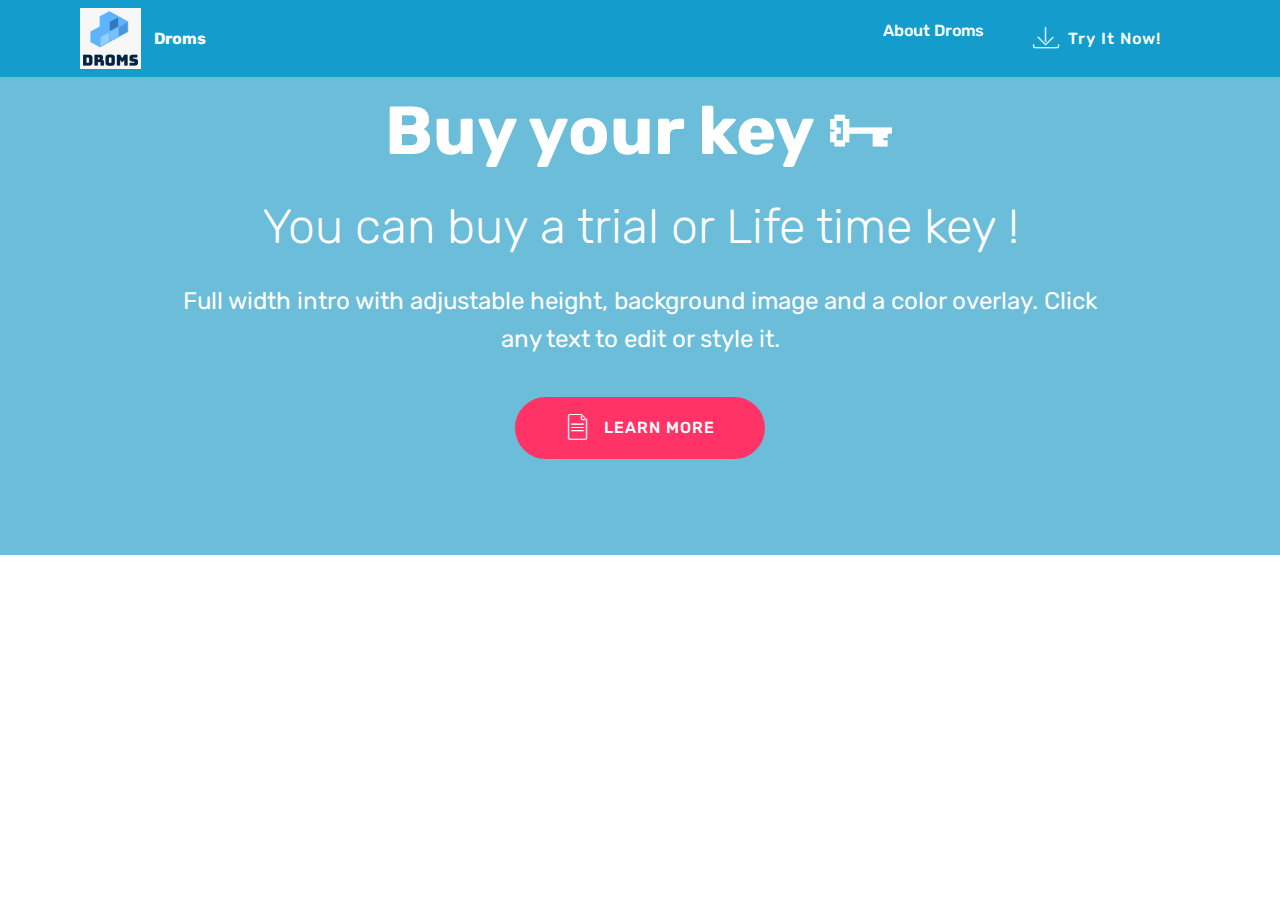
==== BuyKeys.html @ cdd36fea "create github pages" ====
<!DOCTYPE html>
<html  >
<head>
  <!-- Site made with Mobirise Website Builder v4.12.0, https://mobirise.com -->
  <meta charset="UTF-8">
  <meta http-equiv="X-UA-Compatible" content="IE=edge">
  <meta name="generator" content="Mobirise v4.12.0, mobirise.com">
  <meta name="viewport" content="width=device-width, initial-scale=1, minimum-scale=1">
  <link rel="shortcut icon" href="assets/images/whatsapp-image-2020-02-06-at-18.57.35-122x122.jpg" type="image/x-icon">
  <meta name="description" content="Buy your key there !">
  
  <title>Buy Key</title>
  <link rel="stylesheet" href="assets/web/assets/mobirise-icons/mobirise-icons.css">
  <link rel="stylesheet" href="assets/bootstrap/css/bootstrap.min.css">
  <link rel="stylesheet" href="assets/bootstrap/css/bootstrap-grid.min.css">
  <link rel="stylesheet" href="assets/bootstrap/css/bootstrap-reboot.min.css">
  <link rel="stylesheet" href="assets/tether/tether.min.css">
  <link rel="stylesheet" href="assets/dropdown/css/style.css">
  <link rel="stylesheet" href="assets/theme/css/style.css">
  <link rel="preload" as="style" href="assets/mobirise/css/mbr-additional.css"><link rel="stylesheet" href="assets/mobirise/css/mbr-additional.css" type="text/css">
  
  
  
</head>
<body>
  <section class="menu cid-qTkzRZLJNu" once="menu" id="menu1-3">

    

    <nav class="navbar navbar-expand beta-menu navbar-dropdown align-items-center navbar-fixed-top navbar-toggleable-sm">
        <button class="navbar-toggler navbar-toggler-right" type="button" data-toggle="collapse" data-target="#navbarSupportedContent" aria-controls="navbarSupportedContent" aria-expanded="false" aria-label="Toggle navigation">
            <div class="hamburger">
                <span></span>
                <span></span>
                <span></span>
                <span></span>
            </div>
        </button>
        <div class="menu-logo">
            <div class="navbar-brand">
                <span class="navbar-logo">
                    <a href="https://mobirise.com">
                         <img src="assets/images/whatsapp-image-2020-02-06-at-18.57.35-122x122.jpg" alt="Mobirise" title="" style="height: 3.8rem;">
                    </a>
                </span>
                <span class="navbar-caption-wrap"><a class="navbar-caption text-white display-4" href="https://mobirise.com">Droms</a></span>
            </div>
        </div>
        <div class="collapse navbar-collapse" id="navbarSupportedContent">
            <ul class="navbar-nav nav-dropdown" data-app-modern-menu="true"><li class="nav-item">
                    <a class="nav-link link text-white display-4" href="https://mobirise.com">About Droms<br><br></a>
                </li></ul>
            <div class="navbar-buttons mbr-section-btn"><a class="btn btn-sm btn-primary display-4" href="https://mobirise.com">
                    <span class="mbri-save mbr-iconfont mbr-iconfont-btn "></span>
                    Try It Now!
                </a></div>
        </div>
    </nav>
</section>

<section class="engine"><a href="https://mobirise.info/p">web templates free download</a></section><section class="header1 cid-rQofjFwlyS" data-bg-video="https://www.youtube.com/watch?v=-X9aYfZvi4s" id="header1-4">

    

    <div class="mbr-overlay" style="opacity: 0.6; background-color: rgb(20, 157, 204);">
    </div>

    <div class="container">
        <div class="row justify-content-md-center">
            <div class="mbr-white col-md-10">
                <h1 class="mbr-section-title align-center mbr-bold pb-3 mbr-fonts-style display-1">
                    Buy your key 🗝</h1>
                <h3 class="mbr-section-subtitle align-center mbr-light pb-3 mbr-fonts-style display-2">You can buy a trial or Life time key !</h3>
                <p class="mbr-text align-center pb-3 mbr-fonts-style display-5">
                    Full width intro with adjustable height, background image and a color overlay. Click any text to edit or style it.
                </p>
                <div class="mbr-section-btn align-center"><a class="btn btn-md btn-secondary display-4" href="https://mobirise.co">
                        <span class="mbr-iconfont mbri-file"></span>LEARN MORE</a></div>
            </div>
        </div>
    </div>

</section>


  <script src="assets/web/assets/jquery/jquery.min.js"></script>
  <script src="assets/popper/popper.min.js"></script>
  <script src="assets/bootstrap/js/bootstrap.min.js"></script>
  <script src="assets/tether/tether.min.js"></script>
  <script src="assets/dropdown/js/nav-dropdown.js"></script>
  <script src="assets/dropdown/js/navbar-dropdown.js"></script>
  <script src="assets/touchswipe/jquery.touch-swipe.min.js"></script>
  <script src="assets/ytplayer/jquery.mb.ytplayer.min.js"></script>
  <script src="assets/vimeoplayer/jquery.mb.vimeo_player.js"></script>
  <script src="assets/smoothscroll/smooth-scroll.js"></script>
  <script src="assets/theme/js/script.js"></script>
  
  
</body>
</html>
---- assets/web/assets/mobirise-icons/mobirise-icons.css ----
@font-face {
  font-family: 'MobiriseIcons';
  src:  url('mobirise-icons.eot?spat4u');
  src:  url('mobirise-icons.eot?spat4u#iefix') format('embedded-opentype'),
    url('mobirise-icons.ttf?spat4u') format('truetype'),
    url('mobirise-icons.woff?spat4u') format('woff'),
    url('mobirise-icons.svg?spat4u#MobiriseIcons') format('svg');
  font-weight: normal;
  font-style: normal;
  font-display: swap;
}

[class^="mbri-"], [class*=" mbri-"] {
  /* use !important to prevent issues with browser extensions that change fonts */
  font-family: MobiriseIcons !important;
  speak: none;
  font-style: normal;
  font-weight: normal;
  font-variant: normal;
  text-transform: none;
  line-height: 1;

  /* Better Font Rendering =========== */
  -webkit-font-smoothing: antialiased;
  -moz-osx-font-smoothing: grayscale;
}

.mbri-add-submenu:before {
  content: "\e900";
}
.mbri-alert:before {
  content: "\e901";
}
.mbri-align-center:before {
  content: "\e902";
}
.mbri-align-justify:before {
  content: "\e903";
}
.mbri-align-left:before {
  content: "\e904";
}
.mbri-align-right:before {
  content: "\e905";
}
.mbri-android:before {
  content: "\e906";
}
.mbri-apple:before {
  content: "\e907";
}
.mbri-arrow-down:before {
  content: "\e908";
}
.mbri-arrow-next:before {
  content: "\e909";
}
.mbri-arrow-prev:before {
  content: "\e90a";
}
.mbri-arrow-up:before {
  content: "\e90b";
}
.mbri-bold:before {
  content: "\e90c";
}
.mbri-bookmark:before {
  content: "\e90d";
}
.mbri-bootstrap:before {
  content: "\e90e";
}
.mbri-briefcase:before {
  content: "\e90f";
}
.mbri-browse:before {
  content: "\e910";
}
.mbri-bulleted-list:before {
  content: "\e911";
}
.mbri-calendar:before {
  content: "\e912";
}
.mbri-camera:before {
  content: "\e913";
}
.mbri-cart-add:before {
  content: "\e914";
}
.mbri-cart-full:before {
  content: "\e915";
}
.mbri-cash:before {
  content: "\e916";
}
.mbri-change-style:before {
  content: "\e917";
}
.mbri-chat:before {
  content: "\e918";
}
.mbri-clock:before {
  content: "\e919";
}
.mbri-close:before {
  content: "\e91a";
}
.mbri-cloud:before {
  content: "\e91b";
}
.mbri-code:before {
  content: "\e91c";
}
.mbri-contact-form:before {
  content: "\e91d";
}
.mbri-credit-card:before {
  content: "\e91e";
}
.mbri-cursor-click:before {
  content: "\e91f";
}
.mbri-cust-feedback:before {
  content: "\e920";
}
.mbri-database:before {
  content: "\e921";
}
.mbri-delivery:before {
  content: "\e922";
}
.mbri-desktop:before {
  content: "\e923";
}
.mbri-devices:before {
  content: "\e924";
}
.mbri-down:before {
  content: "\e925";
}
.mbri-download:before {
  content: "\e989";
}
.mbri-drag-n-drop:before {
  content: "\e927";
}
.mbri-drag-n-drop2:before {
  content: "\e928";
}
.mbri-edit:before {
  content: "\e929";
}
.mbri-edit2:before {
  content: "\e92a";
}
.mbri-error:before {
  content: "\e92b";
}
.mbri-extension:before {
  content: "\e92c";
}
.mbri-features:before {
  content: "\e92d";
}
.mbri-file:before {
  content: "\e92e";
}
.mbri-flag:before {
  content: "\e92f";
}
.mbri-folder:before {
  content: "\e930";
}
.mbri-gift:before {
  content: "\e931";
}
.mbri-github:before {
  content: "\e932";
}
.mbri-globe:before {
  content: "\e933";
}
.mbri-globe-2:before {
  content: "\e934";
}
.mbri-growing-chart:before {
  content: "\e935";
}
.mbri-hearth:before {
  content: "\e936";
}
.mbri-help:before {
  content: "\e937";
}
.mbri-home:before {
  content: "\e938";
}
.mbri-hot-cup:before {
  content: "\e939";
}
.mbri-idea:before {
  content: "\e93a";
}
.mbri-image-gallery:before {
  content: "\e93b";
}
.mbri-image-slider:before {
  content: "\e93c";
}
.mbri-info:before {
  content: "\e93d";
}
.mbri-italic:before {
  content: "\e93e";
}
.mbri-key:before {
  content: "\e93f";
}
.mbri-laptop:before {
  content: "\e940";
}
.mbri-layers:before {
  content: "\e941";
}
.mbri-left-right:before {
  content: "\e942";
}
.mbri-left:before {
  content: "\e943";
}
.mbri-letter:before {
  content: "\e944";
}
.mbri-like:before {
  content: "\e945";
}
.mbri-link:before {
  content: "\e946";
}
.mbri-lock:before {
  content: "\e947";
}
.mbri-login:before {
  content: "\e948";
}
.mbri-logout:before {
  content: "\e949";
}
.mbri-magic-stick:before {
  content: "\e94a";
}
.mbri-map-pin:before {
  content: "\e94b";
}
.mbri-menu:before {
  content: "\e94c";
}
.mbri-mobile:before {
  content: "\e94d";
}
.mbri-mobile2:before {
  content: "\e94e";
}
.mbri-mobirise:before {
  content: "\e94f";
}
.mbri-more-horizontal:before {
  content: "\e950";
}
.mbri-more-vertical:before {
  content: "\e951";
}
.mbri-music:before {
  content: "\e952";
}
.mbri-new-file:before {
  content: "\e953";
}
.mbri-numbered-list:before {
  content: "\e954";
}
.mbri-opened-folder:before {
  content: "\e955";
}
.mbri-pages:before {
  content: "\e956";
}
.mbri-paper-plane:before {
  content: "\e957";
}
.mbri-paperclip:before {
  content: "\e958";
}
.mbri-photo:before {
  content: "\e959";
}
.mbri-photos:before {
  content: "\e95a";
}
.mbri-pin:before {
  content: "\e95b";
}
.mbri-play:before {
  content: "\e95c";
}
.mbri-plus:before {
  content: "\e95d";
}
.mbri-preview:before {
  content: "\e95e";
}
.mbri-print:before {
  content: "\e95f";
}
.mbri-protect:before {
  content: "\e960";
}
.mbri-question:before {
  content: "\e961";
}
.mbri-quote-left:before {
  content: "\e962";
}
.mbri-quote-right:before {
  content: "\e963";
}
.mbri-refresh:before {
  content: "\e964";
}
.mbri-responsive:before {
  content: "\e965";
}
.mbri-right:before {
  content: "\e966";
}
.mbri-rocket:before {
  content: "\e967";
}
.mbri-sad-face:before {
  content: "\e968";
}
.mbri-sale:before {
  content: "\e969";
}
.mbri-save:before {
  content: "\e96a";
}
.mbri-search:before {
  content: "\e96b";
}
.mbri-setting:before {
  content: "\e96c";
}
.mbri-setting2:before {
  content: "\e96d";
}
.mbri-setting3:before {
  content: "\e96e";
}
.mbri-share:before {
  content: "\e96f";
}
.mbri-shopping-bag:before {
  content: "\e970";
}
.mbri-shopping-basket:before {
  content: "\e971";
}
.mbri-shopping-cart:before {
  content: "\e972";
}
.mbri-sites:before {
  content: "\e973";
}
.mbri-smile-face:before {
  content: "\e974";
}
.mbri-speed:before {
  content: "\e975";
}
.mbri-star:before {
  content: "\e976";
}
.mbri-success:before {
  content: "\e977";
}
.mbri-sun:before {
  content: "\e978";
}
.mbri-sun2:before {
  content: "\e979";
}
.mbri-tablet:before {
  content: "\e97a";
}
.mbri-tablet-vertical:before {
  content: "\e97b";
}
.mbri-target:before {
  content: "\e97c";
}
.mbri-timer:before {
  content: "\e97d";
}
.mbri-to-ftp:before {
  content: "\e97e";
}
.mbri-to-local-drive:before {
  content: "\e97f";
}
.mbri-touch-swipe:before {
  content: "\e980";
}
.mbri-touch:before {
  content: "\e981";
}
.mbri-trash:before {
  content: "\e982";
}
.mbri-underline:before {
  content: "\e983";
}
.mbri-unlink:before {
  content: "\e984";
}
.mbri-unlock:before {
  content: "\e985";
}
.mbri-up-down:before {
  content: "\e986";
}
.mbri-up:before {
  content: "\e987";
}
.mbri-update:before {
  content: "\e988";
}
.mbri-upload:before {
 content: "\e926"; 
}
.mbri-user:before {
  content: "\e98a";
}
.mbri-user2:before {
  content: "\e98b";
}
.mbri-users:before {
  content: "\e98c";
}
.mbri-video:before {
  content: "\e98d";
}
.mbri-video-play:before {
  content: "\e98e";
}
.mbri-watch:before {
  content: "\e98f";
}
.mbri-website-theme:before {
  content: "\e990";
}
.mbri-wifi:before {
  content: "\e991";
}
.mbri-windows:before {
  content: "\e992";
}
.mbri-zoom-out:before {
  content: "\e993";
}
.mbri-redo:before {
  content: "\e994";
}
.mbri-undo:before {
  content: "\e995";
}
---- assets/dropdown/css/style.css ----
.navbar-dropdown {
  left: 0;
  padding: 0;
  position: absolute;
  right: 0;
  top: 0;
  transition: all 0.45s ease;
  z-index: 1030;
  background: #282828; }
  .navbar-dropdown .navbar-logo {
    margin-right: 0.8rem;
    transition: margin 0.3s ease-in-out;
    vertical-align: middle; }
    .navbar-dropdown .navbar-logo img {
      height: 3.125rem;
      transition: all 0.3s ease-in-out; }
    .navbar-dropdown .navbar-logo.mbr-iconfont {
      font-size: 3.125rem;
      line-height: 3.125rem; }
  .navbar-dropdown .navbar-caption {
    font-weight: 700;
    white-space: normal;
    vertical-align: -4px;
    line-height: 3.125rem !important; }
    .navbar-dropdown .navbar-caption, .navbar-dropdown .navbar-caption:hover {
      color: inherit;
      text-decoration: none; }
  .navbar-dropdown .mbr-iconfont + .navbar-caption {
    vertical-align: -1px; }
  .navbar-dropdown.navbar-fixed-top {
    position: fixed; }
  .navbar-dropdown .navbar-brand span {
    vertical-align: -4px; }
  .navbar-dropdown.bg-color.transparent {
    background: none; }
  .navbar-dropdown.navbar-short .navbar-brand {
    padding: 0.625rem 0; }
    .navbar-dropdown.navbar-short .navbar-brand span {
      vertical-align: -1px; }
  .navbar-dropdown.navbar-short .navbar-caption {
    line-height: 2.375rem !important;
    vertical-align: -2px; }
  .navbar-dropdown.navbar-short .navbar-logo {
    margin-right: 0.5rem; }
    .navbar-dropdown.navbar-short .navbar-logo img {
      height: 2.375rem; }
    .navbar-dropdown.navbar-short .navbar-logo.mbr-iconfont {
      font-size: 2.375rem;
      line-height: 2.375rem; }
  .navbar-dropdown.navbar-short .mbr-table-cell {
    height: 3.625rem; }
  .navbar-dropdown .navbar-close {
    left: 0.6875rem;
    position: fixed;
    top: 0.75rem;
    z-index: 1000; }
  .navbar-dropdown .hamburger-icon {
    content: "";
    display: inline-block;
    vertical-align: middle;
    width: 16px;
    -webkit-box-shadow: 0 -6px 0 1px #282828,0 0 0 1px #282828,0 6px 0 1px #282828;
    -moz-box-shadow: 0 -6px 0 1px #282828,0 0 0 1px #282828,0 6px 0 1px #282828;
    box-shadow: 0 -6px 0 1px #282828,0 0 0 1px #282828,0 6px 0 1px #282828; }

.dropdown-menu .dropdown-toggle[data-toggle="dropdown-submenu"]::after {
  border-bottom: 0.35em solid transparent;
  border-left: 0.35em solid;
  border-right: 0;
  border-top: 0.35em solid transparent;
  margin-left: 0.3rem; }

.dropdown-menu .dropdown-item:focus {
  outline: 0; }

.nav-dropdown {
  font-size: 0.75rem;
  font-weight: 500;
  height: auto !important; }
  .nav-dropdown .nav-btn {
    padding-left: 1rem; }
  .nav-dropdown .link {
    margin: .667em 1.667em;
    font-weight: 500;
    padding: 0;
    transition: color .2s ease-in-out; }
    .nav-dropdown .link.dropdown-toggle {
      margin-right: 2.583em; }
      .nav-dropdown .link.dropdown-toggle::after {
        margin-left: .25rem;
        border-top: 0.35em solid;
        border-right: 0.35em solid transparent;
        border-left: 0.35em solid transparent;
        border-bottom: 0; }
      .nav-dropdown .link.dropdown-toggle[aria-expanded="true"] {
        margin: 0;
        padding: 0.667em 3.263em  0.667em 1.667em; }
  .nav-dropdown .link::after,
  .nav-dropdown .dropdown-item::after {
    color: inherit; }
  .nav-dropdown .btn {
    font-size: 0.75rem;
    font-weight: 700;
    letter-spacing: 0;
    margin-bottom: 0;
    padding-left: 1.25rem;
    padding-right: 1.25rem; }
  .nav-dropdown .dropdown-menu {
    border-radius: 0;
    border: 0;
    left: 0;
    margin: 0;
    padding-bottom: 1.25rem;
    padding-top: 1.25rem;
    position: relative; }
  .nav-dropdown .dropdown-submenu {
    margin-left: 0.125rem;
    top: 0; }
  .nav-dropdown .dropdown-item {
    font-weight: 500;
    line-height: 2;
    padding: 0.3846em 4.615em 0.3846em 1.5385em;
    position: relative;
    transition: color .2s ease-in-out, background-color .2s ease-in-out; }
    .nav-dropdown .dropdown-item::after {
      margin-top: -0.3077em;
      position: absolute;
      right: 1.1538em;
      top: 50%; }
    .nav-dropdown .dropdown-item:focus, .nav-dropdown .dropdown-item:hover {
      background: none; }

@media (max-width: 767px) {
  .nav-dropdown.navbar-toggleable-sm {
    bottom: 0;
    display: none;
    left: 0;
    overflow-x: hidden;
    position: fixed;
    top: 0;
    transform: translateX(-100%);
    -ms-transform: translateX(-100%);
    -webkit-transform: translateX(-100%);
    width: 18.75rem;
    z-index: 999; } }
.nav-dropdown.navbar-toggleable-xl {
  bottom: 0;
  display: none;
  left: 0;
  overflow-x: hidden;
  position: fixed;
  top: 0;
  transform: translateX(-100%);
  -ms-transform: translateX(-100%);
  -webkit-transform: translateX(-100%);
  width: 18.75rem;
  z-index: 999; }

.nav-dropdown-sm {
  display: block !important;
  overflow-x: hidden;
  overflow: auto;
  padding-top: 3.875rem; }
  .nav-dropdown-sm::after {
    content: "";
    display: block;
    height: 3rem;
    width: 100%; }
  .nav-dropdown-sm.collapse.in ~ .navbar-close {
    display: block !important; }
  .nav-dropdown-sm.collapsing, .nav-dropdown-sm.collapse.in {
    transform: translateX(0);
    -ms-transform: translateX(0);
    -webkit-transform: translateX(0);
    transition: all 0.25s ease-out;
    -webkit-transition: all 0.25s ease-out;
    background: #282828; }
  .nav-dropdown-sm.collapsing[aria-expanded="false"] {
    transform: translateX(-100%);
    -ms-transform: translateX(-100%);
    -webkit-transform: translateX(-100%); }
  .nav-dropdown-sm .nav-item {
    display: block;
    margin-left: 0 !important;
    padding-left: 0; }
  .nav-dropdown-sm .link,
  .nav-dropdown-sm .dropdown-item {
    border-top: 1px dotted rgba(255, 255, 255, 0.1);
    font-size: 0.8125rem;
    line-height: 1.6;
    margin: 0 !important;
    padding: 0.875rem 2.4rem 0.875rem 1.5625rem !important;
    position: relative;
    white-space: normal; }
    .nav-dropdown-sm .link:focus, .nav-dropdown-sm .link:hover,
    .nav-dropdown-sm .dropdown-item:focus,
    .nav-dropdown-sm .dropdown-item:hover {
      background: rgba(0, 0, 0, 0.2) !important;
      color: #c0a375; }
  .nav-dropdown-sm .nav-btn {
    position: relative;
    padding: 1.5625rem 1.5625rem 0 1.5625rem; }
    .nav-dropdown-sm .nav-btn::before {
      border-top: 1px dotted rgba(255, 255, 255, 0.1);
      content: "";
      left: 0;
      position: absolute;
      top: 0;
      width: 100%; }
    .nav-dropdown-sm .nav-btn + .nav-btn {
      padding-top: 0.625rem; }
      .nav-dropdown-sm .nav-btn + .nav-btn::before {
        display: none; }
  .nav-dropdown-sm .btn {
    padding: 0.625rem 0; }
  .nav-dropdown-sm .dropdown-toggle[data-toggle="dropdown-submenu"]::after {
    margin-left: .25rem;
    border-top: 0.35em solid;
    border-right: 0.35em solid transparent;
    border-left: 0.35em solid transparent;
    border-bottom: 0; }
  .nav-dropdown-sm .dropdown-toggle[data-toggle="dropdown-submenu"][aria-expanded="true"]::after {
    border-top: 0;
    border-right: 0.35em solid transparent;
    border-left: 0.35em solid transparent;
    border-bottom: 0.35em solid; }
  .nav-dropdown-sm .dropdown-menu {
    margin: 0;
    padding: 0;
    position: relative;
    top: 0;
    left: 0;
    width: 100%;
    border: 0;
    float: none;
    border-radius: 0;
    background: none; }
  .nav-dropdown-sm .dropdown-submenu {
    left: 100%;
    margin-left: 0.125rem;
    margin-top: -1.25rem;
    top: 0; }

.navbar-toggleable-sm .nav-dropdown .dropdown-menu {
  position: absolute; }

.navbar-toggleable-sm .nav-dropdown .dropdown-submenu {
  left: 100%;
  margin-left: 0.125rem;
  margin-top: -1.25rem;
  top: 0; }

.navbar-toggleable-sm.opened .nav-dropdown .dropdown-menu {
  position: relative; }

.navbar-toggleable-sm.opened .nav-dropdown .dropdown-submenu {
  left: 0;
  margin-left: 00rem;
  margin-top: 0rem;
  top: 0; }

.is-builder .nav-dropdown.collapsing {
  transition: none !important; }

/*# sourceMappingURL=style.css.map */
---- assets/theme/css/style.css ----
/*!
 * Mobirise v4 theme (https://mobirise.com/)
 * Copyright 2017 Mobirise
 */
section {
  background-color: #eeeeee; }

body {
  font-style: normal;
  line-height: 1.5; }

section,
.container,
.container-fluid {
  position: relative;
  word-wrap: break-word; }

a.mbr-iconfont:hover {
  text-decoration: none; }

.article .lead p,
.article .lead ul,
.article .lead ol,
.article .lead pre,
.article .lead blockquote {
  margin-bottom: 0; }

ul,
ol,
pre,
blockquote {
  margin-bottom: 2.3125rem; }

pre {
  background: #f4f4f4;
  padding: 10px 24px;
  white-space: pre-wrap; }

.inactive {
  -webkit-user-select: none;
  -moz-user-select: none;
  -ms-user-select: none;
  user-select: none;
  pointer-events: none;
  -webkit-user-drag: none;
  user-drag: none; }

.mbr-section__comments .row {
  justify-content: center;
  -webkit-justify-content: center; }

a {
  font-style: normal;
  font-weight: 400;
  cursor: pointer; }
  a, a:hover {
    text-decoration: none; }

figure {
  margin-bottom: 0; }

body {
  color: #232323; }

h1,
h2,
h3,
h4,
h5,
h6,
.h1,
.h2,
.h3,
.h4,
.h5,
.h6,
.display-1,
.display-2,
.display-3,
.display-4 {
  line-height: 1;
  word-break: break-word;
  word-wrap: break-word; }

.mbr-section-title {
  font-style: normal;
  line-height: 1.2; }

.mbr-section-subtitle {
  line-height: 1.3; }

.mbr-text {
  font-style: normal;
  line-height: 1.6; }

b,
strong {
  font-weight: bold; }

blockquote {
  padding: 10px 0 10px 20px;
  position: relative;
  border-left: 2px solid;
  border-color: #ff3366; }

input:-webkit-autofill, input:-webkit-autofill:hover, input:-webkit-autofill:focus, input:-webkit-autofill:active {
  transition-delay: 9999s;
  transition-property: background-color, color; }

textarea[type='hidden'] {
  display: none; }

body {
  position: relative; }

section {
  background-position: 50% 50%;
  background-repeat: no-repeat;
  background-size: cover; }
  section .mbr-background-video,
  section .mbr-background-video-preview {
    position: absolute;
    bottom: 0;
    left: 0;
    right: 0;
    top: 0; }

.hidden {
  visibility: hidden; }

.mbr-z-index20 {
  z-index: 20; }

/*! Base colors */
.mbr-white {
  color: #ffffff; }

.mbr-black {
  color: #000000; }

.mbr-bg-white {
  background-color: #ffffff; }

.mbr-bg-black {
  background-color: #000000; }

/*! Text-aligns */
.align-left {
  text-align: left; }

.align-center {
  text-align: center; }

.align-right {
  text-align: right; }

@media (max-width: 767px) {
  .align-left,
  .align-center,
  .align-right,
  .mbr-section-btn,
  .mbr-section-title {
    text-align: center; } }
/*! Font-weight  */
.mbr-light {
  font-weight: 300; }

.mbr-regular {
  font-weight: 400; }

.mbr-semibold {
  font-weight: 500; }

.mbr-bold {
  font-weight: 700; }

/*! Media  */
.media-size-item {
  -webkit-flex: 1 1 auto;
  -moz-flex: 1 1 auto;
  -ms-flex: 1 1 auto;
  -o-flex: 1 1 auto;
  flex: 1 1 auto; }

.media-content {
  -webkit-flex-basis: 100%;
  flex-basis: 100%; }

.media-container-row {
  display: -ms-flexbox;
  display: -webkit-flex;
  display: flex;
  -webkit-flex-direction: row;
  -ms-flex-direction: row;
  flex-direction: row;
  -webkit-flex-wrap: wrap;
  -ms-flex-wrap: wrap;
  flex-wrap: wrap;
  -webkit-justify-content: center;
  -ms-flex-pack: center;
  justify-content: center;
  -webkit-align-content: center;
  -ms-flex-line-pack: center;
  align-content: center;
  -webkit-align-items: start;
  -ms-flex-align: start;
  align-items: start; }
  .media-container-row .media-size-item {
    width: 400px; }

.media-container-column {
  display: -ms-flexbox;
  display: -webkit-flex;
  display: flex;
  -webkit-flex-direction: column;
  -ms-flex-direction: column;
  flex-direction: column;
  -webkit-flex-wrap: wrap;
  -ms-flex-wrap: wrap;
  flex-wrap: wrap;
  -webkit-justify-content: center;
  -ms-flex-pack: center;
  justify-content: center;
  -webkit-align-content: center;
  -ms-flex-line-pack: center;
  align-content: center;
  -webkit-align-items: stretch;
  -ms-flex-align: stretch;
  align-items: stretch; }
  .media-container-column > * {
    width: 100%; }

@media (min-width: 992px) {
  .media-container-row {
    -webkit-flex-wrap: nowrap;
    -ms-flex-wrap: nowrap;
    flex-wrap: nowrap; } }
figure {
  overflow: hidden; }

figure[mbr-media-size] {
  transition: width 0.1s; }

.mbr-figure img,
.mbr-figure iframe {
  display: block;
  width: 100%; }

.card {
  background-color: transparent;
  border: none; }

.card-box {
  width: 100%; }

.card-img {
  text-align: center;
  flex-shrink: 0;
  -webkit-flex-shrink: 0; }

.media {
  max-width: 100%;
  margin: 0 auto; }

.mbr-figure {
  -ms-flex-item-align: center;
  -ms-grid-row-align: center;
  -webkit-align-self: center;
  align-self: center; }

.media-container > div {
  max-width: 100%; }

.mbr-figure img,
.card-img img {
  width: 100%; }

@media (max-width: 991px) {
  .media-size-item {
    width: auto !important; }

  .media {
    width: auto; }

  .mbr-figure {
    width: 100% !important; } }
/*! Buttons */
.btn {
  font-weight: 500;
  border-width: 2px;
  font-style: normal;
  letter-spacing: 1px;
  margin: .4rem .8rem;
  white-space: normal;
  -webkit-transition: all .3s ease-in-out;
  -moz-transition: all .3s ease-in-out;
  transition: all .3s ease-in-out;
  display: inline-flex;
  align-items: center;
  justify-content: center;
  word-break: break-word;
  -webkit-align-items: center;
  -webkit-justify-content: center;
  display: -webkit-inline-flex; }

.btn-sm {
  font-weight: 500;
  letter-spacing: 1px;
  -webkit-transition: all .3s ease-in-out;
  -moz-transition: all .3s ease-in-out;
  transition: all .3s ease-in-out; }

.btn-md {
  font-weight: 500;
  letter-spacing: 1px;
  margin: .4rem .8rem !important;
  -webkit-transition: all .3s ease-in-out;
  -moz-transition: all .3s ease-in-out;
  transition: all .3s ease-in-out; }

.btn-lg {
  font-weight: 500;
  letter-spacing: 1px;
  margin: .4rem .8rem !important;
  -webkit-transition: all .3s ease-in-out;
  -moz-transition: all .3s ease-in-out;
  transition: all .3s ease-in-out; }

.mbr-section-btn {
  margin-left: -0.25rem;
  margin-right: -0.25rem;
  font-size: 0; }

nav .mbr-section-btn {
  margin-left: 0rem;
  margin-right: 0rem; }

.btn-form {
  border-radius: 0; }
  .btn-form:hover {
    cursor: pointer; }

/*! Btn icon margin */
.btn .mbr-iconfont,
.btn.btn-sm .mbr-iconfont {
  cursor: pointer;
  margin-right: 0.5rem; }

.btn.btn-md .mbr-iconfont,
.btn.btn-md .mbr-iconfont {
  margin-right: 0.8rem; }

.mbr-regular {
  font-weight: 400; }

.mbr-semibold {
  font-weight: 500; }

.mbr-bold {
  font-weight: 700; }

[type='submit'] {
  -webkit-appearance: none; }

/*! Full-screen */
.mbr-fullscreen .mbr-overlay {
  min-height: 100vh; }

.mbr-fullscreen {
  display: flex;
  display: -webkit-flex;
  display: -moz-flex;
  display: -ms-flex;
  display: -o-flex;
  align-items: center;
  -webkit-align-items: center;
  min-height: 100vh;
  padding-top: 3rem;
  padding-bottom: 3rem; }

/*! Map */
.map {
  height: 25rem;
  position: relative; }
  .map iframe {
    width: 100%;
    height: 100%; }

.mbr-overlay {
  background-color: #000;
  bottom: 0;
  left: 0;
  opacity: .5;
  position: absolute;
  right: 0;
  top: 0;
  z-index: 0;
  pointer-events: none; }

/* Form */
blockquote {
  font-style: italic;
  padding: 10px 0 10px 20px;
  font-size: 1.09rem;
  position: relative;
  border-width: 3px; }

.form-control {
  background-color: #f5f5f5;
  box-shadow: none;
  color: #565656;
  line-height: 1.43;
  min-height: 3.5em;
  padding: 1.07em .5em; }
  .form-control, .form-control:focus {
    border: 1px solid #e8e8e8; }
  .form-active .form-control:invalid {
    border-color: red; }

.form-control-label {
  position: relative;
  cursor: pointer;
  margin-bottom: .357em;
  padding: 0; }

.alert {
  color: #ffffff;
  border-radius: 0;
  border: 0;
  font-size: .875rem;
  line-height: 1.5;
  margin-bottom: 1.875rem;
  padding: 1.25rem;
  position: relative; }
  .alert.alert-form::after {
    background-color: inherit;
    bottom: -7px;
    content: "";
    display: block;
    height: 14px;
    left: 50%;
    margin-left: -7px;
    position: absolute;
    transform: rotate(45deg);
    width: 14px;
    -webkit-transform: rotate(45deg); }

.form-asterisk {
  font-family: initial;
  position: absolute;
  top: -2px;
  font-weight: normal; }

/*! Scroll to top arrow */
#scrollToTop a i:before {
  content: '';
  position: absolute;
  height: 40%;
  top: 25%;
  background: #fff;
  width: 2px;
  left: calc(50% - 1px); }
#scrollToTop a i:after {
  content: '';
  position: absolute;
  display: block;
  border-top: 2px solid #fff;
  border-right: 2px solid #fff;
  width: 40%;
  height: 40%;
  left: 30%;
  bottom: 30%;
  transform: rotate(135deg);
  -webkit-transform: rotate(135deg); }

.mbr-arrow-up {
  bottom: 25px;
  right: 90px;
  position: fixed;
  text-align: right;
  z-index: 5000;
  color: #ffffff;
  font-size: 32px;
  transform: rotate(180deg);
  -webkit-transform: rotate(180deg); }

.mbr-arrow-up a {
  background: rgba(0, 0, 0, 0.2);
  border-radius: 3px;
  color: #fff;
  display: inline-block;
  height: 60px;
  width: 60px;
  outline-style: none !important;
  position: relative;
  text-decoration: none;
  transition: all 0.3s ease-in-out;
  cursor: pointer;
  text-align: center; }
  .mbr-arrow-up a:hover {
    background-color: rgba(0, 0, 0, 0.4); }
  .mbr-arrow-up a i {
    line-height: 60px; }

.mbr-arrow-up-icon {
  display: block;
  color: #fff; }

.mbr-arrow-up-icon::before {
  content: '\203a';
  display: inline-block;
  font-family: serif;
  font-size: 32px;
  line-height: 1;
  font-style: normal;
  position: relative;
  top: 6px;
  left: -4px;
  -webkit-transform: rotate(-90deg);
  transform: rotate(-90deg); }

/*! Arrow Down */
.mbr-arrow {
  position: absolute;
  bottom: 45px;
  left: 50%;
  width: 60px;
  height: 60px;
  cursor: pointer;
  background-color: rgba(80, 80, 80, 0.5);
  border-radius: 50%;
  -webkit-transform: translateX(-50%);
  transform: translateX(-50%); }
  .mbr-arrow > a {
    display: inline-block;
    text-decoration: none;
    outline-style: none;
    -webkit-animation: arrowdown 1.7s ease-in-out infinite;
    animation: arrowdown 1.7s ease-in-out infinite; }
    .mbr-arrow > a > i {
      position: absolute;
      top: -2px;
      left: 15px;
      font-size: 2rem; }

@keyframes arrowdown {
  0% {
    transform: translateY(0px);
    -webkit-transform: translateY(0px); }
  50% {
    transform: translateY(-5px);
    -webkit-transform: translateY(-5px); }
  100% {
    transform: translateY(0px);
    -webkit-transform: translateY(0px); } }
@-webkit-keyframes arrowdown {
  0% {
    transform: translateY(0px);
    -webkit-transform: translateY(0px); }
  50% {
    transform: translateY(-5px);
    -webkit-transform: translateY(-5px); }
  100% {
    transform: translateY(0px);
    -webkit-transform: translateY(0px); } }
@media (max-width: 500px) {
  .mbr-arrow-up {
    left: 50%;
    right: auto;
    transform: translateX(-50%) rotate(180deg);
    -webkit-transform: translateX(-50%) rotate(180deg); } }
/*Gradients animation*/
@keyframes gradient-animation {
  from {
    background-position: 0% 100%;
    animation-timing-function: ease-in-out; }
  to {
    background-position: 100% 0%;
    animation-timing-function: ease-in-out; } }
@-webkit-keyframes gradient-animation {
  from {
    background-position: 0% 100%;
    animation-timing-function: ease-in-out; }
  to {
    background-position: 100% 0%;
    animation-timing-function: ease-in-out; } }
.bg-gradient {
  background-size: 200% 200%;
  animation: gradient-animation 5s infinite alternate;
  -webkit-animation: gradient-animation 5s infinite alternate; }

.menu .navbar-brand {
  display: -webkit-flex; }
  .menu .navbar-brand span {
    display: flex;
    display: -webkit-flex; }
  .menu .navbar-brand .navbar-caption-wrap {
    display: -webkit-flex; }
  .menu .navbar-brand .navbar-logo img {
    display: -webkit-flex; }
@media (min-width: 768px) and (max-width: 1023px) {
  .menu .navbar-toggleable-sm .navbar-nav {
    display: -webkit-box;
    display: -webkit-flex;
    display: -ms-flexbox; } }
@media (max-width: 1023px) {
  .menu .navbar-collapse {
    max-height: 93.5vh; }
    .menu .navbar-collapse.show {
      overflow: auto; } }
@media (min-width: 1024px) {
  .menu .navbar-nav.nav-dropdown {
    display: -webkit-flex; }
  .menu .navbar-toggleable-sm .navbar-collapse {
    display: -webkit-flex !important; }
  .menu .collapsed .navbar-collapse {
    max-height: 93.5vh; }
    .menu .collapsed .navbar-collapse.show {
      overflow: auto; } }
@media (max-width: 767px) {
  .menu .navbar-collapse {
    max-height: 80vh; } }

/* Others*/
.note-check a[data-value=Rubik] {
  font-style: normal; }

.mbr-arrow a {
  color: #ffffff; }

@media (max-width: 767px) {
  .mbr-arrow {
    display: none; } }
.navbar {
  display: -webkit-flex;
  -webkit-flex-wrap: wrap;
  -webkit-align-items: center;
  -webkit-justify-content: space-between; }

.navbar-collapse {
  -webkit-flex-basis: 100%;
  -webkit-flex-grow: 1;
  -webkit-align-items: center; }

.nav-dropdown .link {
  padding: 0.667em 1.667em !important;
  margin: 0 !important; }

.nav {
  display: -webkit-flex;
  -webkit-flex-wrap: wrap; }

.row {
  display: -webkit-flex;
  -webkit-flex-wrap: wrap; }

.justify-content-center {
  -webkit-justify-content: center; }

.form-inline {
  display: -webkit-flex;
  -webkit-flex-flow: row wrap;
  -webkit-align-items: center; }

.card-wrapper {
  -webkit-flex: 1; }

.carousel-control {
  z-index: 10;
  display: -webkit-flex;
  -webkit-align-items: center;
  -webkit-justify-content: center; }

.carousel-controls {
  display: -webkit-flex; }

.media {
  display: -webkit-flex; }

.form-group:focus {
  outline: none; }

.jq-selectbox__select {
  padding: 1.07em 0.5em;
  position: absolute;
  top: 0;
  left: 0;
  width: 100%; }

.jq-selectbox__dropdown {
  position: absolute;
  top: 100% !important;
  left: 0 !important;
  width: 100% !important; }

.jq-selectbox__trigger-arrow {
  transform: translateY(-50%); }

.jq-selectbox li {
  padding: 1.07em 0.5em; }

input[type='range'] {
  padding-left: 0 !important;
  padding-right: 0 !important; }

.modal-dialog,
.modal-content {
  height: 100%; }

.modal-dialog .carousel-inner {
  height: calc(100vh - 1.75rem); }
  @media (max-width: 575px) {
    .modal-dialog .carousel-inner {
      height: calc(100vh - 1rem); } }

.carousel-item {
  text-align: center; }

.carousel-item img {
  margin: auto; }

.navbar-toggler {
  -webkit-align-self: flex-start;
  -ms-flex-item-align: start;
  align-self: flex-start;
  padding: 0.25rem 0.75rem;
  font-size: 1.25rem;
  line-height: 1;
  background: transparent;
  border: 1px solid transparent;
  -webkit-border-radius: 0.25rem;
  border-radius: 0.25rem; }

.navbar-toggler:focus,
.navbar-toggler:hover {
  text-decoration: none; }

.navbar-toggler-icon {
  display: inline-block;
  width: 1.5em;
  height: 1.5em;
  vertical-align: middle;
  content: '';
  background: no-repeat center center;
  -webkit-background-size: 100% 100%;
  -o-background-size: 100% 100%;
  background-size: 100% 100%; }

.navbar-toggler-left {
  position: absolute;
  left: 1rem; }

.navbar-toggler-right {
  position: absolute;
  right: 1rem; }

@media (max-width: 575px) {
  .navbar-toggleable .navbar-nav .dropdown-menu {
    position: static;
    float: none; }

  .navbar-toggleable > .container {
    padding-right: 0;
    padding-left: 0; } }
@media (min-width: 576px) {
  .navbar-toggleable {
    -webkit-box-orient: horizontal;
    -webkit-box-direction: normal;
    -webkit-flex-direction: row;
    -ms-flex-direction: row;
    flex-direction: row;
    -webkit-flex-wrap: nowrap;
    -ms-flex-wrap: nowrap;
    flex-wrap: nowrap;
    -webkit-box-align: center;
    -webkit-align-items: center;
    -ms-flex-align: center;
    align-items: center; }

  .navbar-toggleable .navbar-nav {
    -webkit-box-orient: horizontal;
    -webkit-box-direction: normal;
    -webkit-flex-direction: row;
    -ms-flex-direction: row;
    flex-direction: row; }

  .navbar-toggleable .navbar-nav .nav-link {
    padding-right: 0.5rem;
    padding-left: 0.5rem; }

  .navbar-toggleable > .container {
    display: -webkit-box;
    display: -webkit-flex;
    display: -ms-flexbox;
    display: flex;
    -webkit-flex-wrap: nowrap;
    -ms-flex-wrap: nowrap;
    flex-wrap: nowrap;
    -webkit-box-align: center;
    -webkit-align-items: center;
    -ms-flex-align: center;
    align-items: center; }

  .navbar-toggleable .navbar-collapse {
    display: -webkit-box !important;
    display: -webkit-flex !important;
    display: -ms-flexbox !important;
    display: flex !important;
    width: 100%; }

  .navbar-toggleable .navbar-toggler {
    display: none; } }
@media (max-width: 767px) {
  .navbar-toggleable-sm .navbar-nav .dropdown-menu {
    position: static;
    float: none; }

  .navbar-toggleable-sm > .container {
    padding-right: 0;
    padding-left: 0; } }
@media (min-width: 768px) {
  .navbar-toggleable-sm {
    -webkit-box-orient: horizontal;
    -webkit-box-direction: normal;
    -webkit-flex-direction: row;
    -ms-flex-direction: row;
    flex-direction: row;
    -webkit-flex-wrap: nowrap;
    -ms-flex-wrap: nowrap;
    flex-wrap: nowrap;
    -webkit-box-align: center;
    -webkit-align-items: center;
    -ms-flex-align: center;
    align-items: center; }

  .navbar-toggleable-sm .navbar-nav {
    -webkit-box-orient: horizontal;
    -webkit-box-direction: normal;
    -webkit-flex-direction: row;
    -ms-flex-direction: row;
    flex-direction: row; }

  .navbar-toggleable-sm .navbar-nav .nav-link {
    padding-right: 0.5rem;
    padding-left: 0.5rem; }

  .navbar-toggleable-sm > .container {
    display: -webkit-box;
    display: -webkit-flex;
    display: -ms-flexbox;
    display: flex;
    -webkit-flex-wrap: nowrap;
    -ms-flex-wrap: nowrap;
    flex-wrap: nowrap;
    -webkit-box-align: center;
    -webkit-align-items: center;
    -ms-flex-align: center;
    align-items: center; }

  .navbar-toggleable-sm .navbar-collapse {
    display: none;
    width: 100%; }

  .navbar-toggleable-sm .navbar-toggler {
    display: none; } }
@media (max-width: 1023px) {
  .navbar-toggleable-md .navbar-nav .dropdown-menu {
    position: static;
    float: none; }

  .navbar-toggleable-md > .container {
    padding-right: 0;
    padding-left: 0; } }
@media (min-width: 1024px) {
  .navbar-toggleable-md {
    -webkit-box-orient: horizontal;
    -webkit-box-direction: normal;
    -webkit-flex-direction: row;
    -ms-flex-direction: row;
    flex-direction: row;
    -webkit-flex-wrap: nowrap;
    -ms-flex-wrap: nowrap;
    flex-wrap: nowrap;
    -webkit-box-align: center;
    -webkit-align-items: center;
    -ms-flex-align: center;
    align-items: center; }

  .navbar-toggleable-md .navbar-nav {
    -webkit-box-orient: horizontal;
    -webkit-box-direction: normal;
    -webkit-flex-direction: row;
    -ms-flex-direction: row;
    flex-direction: row; }

  .navbar-toggleable-md .navbar-nav .nav-link {
    padding-right: 0.5rem;
    padding-left: 0.5rem; }

  .navbar-toggleable-md > .container {
    display: -webkit-box;
    display: -webkit-flex;
    display: -ms-flexbox;
    display: flex;
    -webkit-flex-wrap: nowrap;
    -ms-flex-wrap: nowrap;
    flex-wrap: nowrap;
    -webkit-box-align: center;
    -webkit-align-items: center;
    -ms-flex-align: center;
    align-items: center; }

  .navbar-toggleable-md .navbar-collapse {
    display: -webkit-box !important;
    display: -webkit-flex !important;
    display: -ms-flexbox !important;
    display: flex !important;
    width: 100%; }

  .navbar-toggleable-md .navbar-toggler {
    display: none; } }
@media (max-width: 1199px) {
  .navbar-toggleable-lg .navbar-nav .dropdown-menu {
    position: static;
    float: none; }

  .navbar-toggleable-lg > .container {
    padding-right: 0;
    padding-left: 0; } }
@media (min-width: 1200px) {
  .navbar-toggleable-lg {
    -webkit-box-orient: horizontal;
    -webkit-box-direction: normal;
    -webkit-flex-direction: row;
    -ms-flex-direction: row;
    flex-direction: row;
    -webkit-flex-wrap: nowrap;
    -ms-flex-wrap: nowrap;
    flex-wrap: nowrap;
    -webkit-box-align: center;
    -webkit-align-items: center;
    -ms-flex-align: center;
    align-items: center; }

  .navbar-toggleable-lg .navbar-nav {
    -webkit-box-orient: horizontal;
    -webkit-box-direction: normal;
    -webkit-flex-direction: row;
    -ms-flex-direction: row;
    flex-direction: row; }

  .navbar-toggleable-lg .navbar-nav .nav-link {
    padding-right: 0.5rem;
    padding-left: 0.5rem; }

  .navbar-toggleable-lg > .container {
    display: -webkit-box;
    display: -webkit-flex;
    display: -ms-flexbox;
    display: flex;
    -webkit-flex-wrap: nowrap;
    -ms-flex-wrap: nowrap;
    flex-wrap: nowrap;
    -webkit-box-align: center;
    -webkit-align-items: center;
    -ms-flex-align: center;
    align-items: center; }

  .navbar-toggleable-lg .navbar-collapse {
    display: -webkit-box !important;
    display: -webkit-flex !important;
    display: -ms-flexbox !important;
    display: flex !important;
    width: 100%; }

  .navbar-toggleable-lg .navbar-toggler {
    display: none; } }
.navbar-toggleable-xl {
  -webkit-box-orient: horizontal;
  -webkit-box-direction: normal;
  -webkit-flex-direction: row;
  -ms-flex-direction: row;
  flex-direction: row;
  -webkit-flex-wrap: nowrap;
  -ms-flex-wrap: nowrap;
  flex-wrap: nowrap;
  -webkit-box-align: center;
  -webkit-align-items: center;
  -ms-flex-align: center;
  align-items: center; }

.navbar-toggleable-xl .navbar-nav .dropdown-menu {
  position: static;
  float: none; }

.navbar-toggleable-xl > .container {
  padding-right: 0;
  padding-left: 0; }

.navbar-toggleable-xl .navbar-nav {
  -webkit-box-orient: horizontal;
  -webkit-box-direction: normal;
  -webkit-flex-direction: row;
  -ms-flex-direction: row;
  flex-direction: row; }

.navbar-toggleable-xl .navbar-nav .nav-link {
  padding-right: 0.5rem;
  padding-left: 0.5rem; }

.navbar-toggleable-xl > .container {
  display: -webkit-box;
  display: -webkit-flex;
  display: -ms-flexbox;
  display: flex;
  -webkit-flex-wrap: nowrap;
  -ms-flex-wrap: nowrap;
  flex-wrap: nowrap;
  -webkit-box-align: center;
  -webkit-align-items: center;
  -ms-flex-align: center;
  align-items: center; }

.navbar-toggleable-xl .navbar-collapse {
  display: -webkit-box !important;
  display: -webkit-flex !important;
  display: -ms-flexbox !important;
  display: flex !important;
  width: 100%; }

.navbar-toggleable-xl .navbar-toggler {
  display: none; }

.card-img {
  width: auto; }

.menu .navbar.collapsed:not(.beta-menu) {
  flex-direction: column;
  -webkit-flex-direction: column; }

.carousel-item.active,
.carousel-item-next,
.carousel-item-prev {
  display: -webkit-box;
  display: -webkit-flex;
  display: -ms-flexbox;
  display: flex; }

.note-air-layout .dropup .dropdown-menu,
.note-air-layout .navbar-fixed-bottom .dropdown .dropdown-menu {
  bottom: initial !important; }

html,
body {
  height: auto;
  min-height: 100vh; }

.dropup .dropdown-toggle::after {
  display: none; }

/*# sourceMappingURL=style.css.map */
.engine {
	position: absolute;
	text-indent: -2400px;
	text-align: center;
	padding: 0;
	top: 0;
	left: -2400px;
}
---- assets/mobirise/css/mbr-additional.css ----
@import url(https://fonts.googleapis.com/css?family=Rubik:300,300i,400,400i,500,500i,700,700i,900,900i&display=swap);





body {
  font-family: Rubik;
}
.display-1 {
  font-family: 'Rubik', sans-serif;
  font-size: 4.25rem;
  font-display: swap;
}
.display-1 > .mbr-iconfont {
  font-size: 6.8rem;
}
.display-2 {
  font-family: 'Rubik', sans-serif;
  font-size: 3rem;
  font-display: swap;
}
.display-2 > .mbr-iconfont {
  font-size: 4.8rem;
}
.display-4 {
  font-family: 'Rubik', sans-serif;
  font-size: 1rem;
  font-display: swap;
}
.display-4 > .mbr-iconfont {
  font-size: 1.6rem;
}
.display-5 {
  font-family: 'Rubik', sans-serif;
  font-size: 1.5rem;
  font-display: swap;
}
.display-5 > .mbr-iconfont {
  font-size: 2.4rem;
}
.display-7 {
  font-family: 'Rubik', sans-serif;
  font-size: 1rem;
  font-display: swap;
}
.display-7 > .mbr-iconfont {
  font-size: 1.6rem;
}
/* ---- Fluid typography for mobile devices ---- */
/* 1.4 - font scale ratio ( bootstrap == 1.42857 ) */
/* 100vw - current viewport width */
/* (48 - 20)  48 == 48rem == 768px, 20 == 20rem == 320px(minimal supported viewport) */
/* 0.65 - min scale variable, may vary */
@media (max-width: 768px) {
  .display-1 {
    font-size: 3.4rem;
    font-size: calc( 2.1374999999999997rem + (4.25 - 2.1374999999999997) * ((100vw - 20rem) / (48 - 20)));
    line-height: calc( 1.4 * (2.1374999999999997rem + (4.25 - 2.1374999999999997) * ((100vw - 20rem) / (48 - 20))));
  }
  .display-2 {
    font-size: 2.4rem;
    font-size: calc( 1.7rem + (3 - 1.7) * ((100vw - 20rem) / (48 - 20)));
    line-height: calc( 1.4 * (1.7rem + (3 - 1.7) * ((100vw - 20rem) / (48 - 20))));
  }
  .display-4 {
    font-size: 0.8rem;
    font-size: calc( 1rem + (1 - 1) * ((100vw - 20rem) / (48 - 20)));
    line-height: calc( 1.4 * (1rem + (1 - 1) * ((100vw - 20rem) / (48 - 20))));
  }
  .display-5 {
    font-size: 1.2rem;
    font-size: calc( 1.175rem + (1.5 - 1.175) * ((100vw - 20rem) / (48 - 20)));
    line-height: calc( 1.4 * (1.175rem + (1.5 - 1.175) * ((100vw - 20rem) / (48 - 20))));
  }
}
/* Buttons */
.btn {
  padding: 1rem 3rem;
  border-radius: 3px;
}
.btn-sm {
  padding: 0.6rem 1.5rem;
  border-radius: 3px;
}
.btn-md {
  padding: 1rem 3rem;
  border-radius: 3px;
}
.btn-lg {
  padding: 1.2rem 3.2rem;
  border-radius: 3px;
}
.bg-primary {
  background-color: #149dcc !important;
}
.bg-success {
  background-color: #f7ed4a !important;
}
.bg-info {
  background-color: #55b4d4 !important;
}
.bg-warning {
  background-color: #879a9f !important;
}
.bg-danger {
  background-color: #b1a374 !important;
}
.btn-primary,
.btn-primary:active {
  background-color: #149dcc !important;
  border-color: #149dcc !important;
  color: #ffffff !important;
}
.btn-primary:hover,
.btn-primary:focus,
.btn-primary.focus,
.btn-primary.active {
  color: #ffffff !important;
  background-color: #0d6786 !important;
  border-color: #0d6786 !important;
}
.btn-primary.disabled,
.btn-primary:disabled {
  color: #ffffff !important;
  background-color: #0d6786 !important;
  border-color: #0d6786 !important;
}
.btn-secondary,
.btn-secondary:active {
  background-color: #ff3366 !important;
  border-color: #ff3366 !important;
  color: #ffffff !important;
}
.btn-secondary:hover,
.btn-secondary:focus,
.btn-secondary.focus,
.btn-secondary.active {
  color: #ffffff !important;
  background-color: #e50039 !important;
  border-color: #e50039 !important;
}
.btn-secondary.disabled,
.btn-secondary:disabled {
  color: #ffffff !important;
  background-color: #e50039 !important;
  border-color: #e50039 !important;
}
.btn-info,
.btn-info:active {
  background-color: #55b4d4 !important;
  border-color: #55b4d4 !important;
  color: #ffffff !important;
}
.btn-info:hover,
.btn-info:focus,
.btn-info.focus,
.btn-info.active {
  color: #ffffff !important;
  background-color: #2d8fb0 !important;
  border-color: #2d8fb0 !important;
}
.btn-info.disabled,
.btn-info:disabled {
  color: #ffffff !important;
  background-color: #2d8fb0 !important;
  border-color: #2d8fb0 !important;
}
.btn-success,
.btn-success:active {
  background-color: #f7ed4a !important;
  border-color: #f7ed4a !important;
  color: #3f3c03 !important;
}
.btn-success:hover,
.btn-success:focus,
.btn-success.focus,
.btn-success.active {
  color: #3f3c03 !important;
  background-color: #eadd0a !important;
  border-color: #eadd0a !important;
}
.btn-success.disabled,
.btn-success:disabled {
  color: #3f3c03 !important;
  background-color: #eadd0a !important;
  border-color: #eadd0a !important;
}
.btn-warning,
.btn-warning:active {
  background-color: #879a9f !important;
  border-color: #879a9f !important;
  color: #ffffff !important;
}
.btn-warning:hover,
.btn-warning:focus,
.btn-warning.focus,
.btn-warning.active {
  color: #ffffff !important;
  background-color: #617479 !important;
  border-color: #617479 !important;
}
.btn-warning.disabled,
.btn-warning:disabled {
  color: #ffffff !important;
  background-color: #617479 !important;
  border-color: #617479 !important;
}
.btn-danger,
.btn-danger:active {
  background-color: #b1a374 !important;
  border-color: #b1a374 !important;
  color: #ffffff !important;
}
.btn-danger:hover,
.btn-danger:focus,
.btn-danger.focus,
.btn-danger.active {
  color: #ffffff !important;
  background-color: #8b7d4e !important;
  border-color: #8b7d4e !important;
}
.btn-danger.disabled,
.btn-danger:disabled {
  color: #ffffff !important;
  background-color: #8b7d4e !important;
  border-color: #8b7d4e !important;
}
.btn-white {
  color: #333333 !important;
}
.btn-white,
.btn-white:active {
  background-color: #ffffff !important;
  border-color: #ffffff !important;
  color: #808080 !important;
}
.btn-white:hover,
.btn-white:focus,
.btn-white.focus,
.btn-white.active {
  color: #808080 !important;
  background-color: #d9d9d9 !important;
  border-color: #d9d9d9 !important;
}
.btn-white.disabled,
.btn-white:disabled {
  color: #808080 !important;
  background-color: #d9d9d9 !important;
  border-color: #d9d9d9 !important;
}
.btn-black,
.btn-black:active {
  background-color: #333333 !important;
  border-color: #333333 !important;
  color: #ffffff !important;
}
.btn-black:hover,
.btn-black:focus,
.btn-black.focus,
.btn-black.active {
  color: #ffffff !important;
  background-color: #0d0d0d !important;
  border-color: #0d0d0d !important;
}
.btn-black.disabled,
.btn-black:disabled {
  color: #ffffff !important;
  background-color: #0d0d0d !important;
  border-color: #0d0d0d !important;
}
.btn-primary-outline,
.btn-primary-outline:active {
  background: none;
  border-color: #0b566f;
  color: #0b566f;
}
.btn-primary-outline:hover,
.btn-primary-outline:focus,
.btn-primary-outline.focus,
.btn-primary-outline.active {
  color: #ffffff;
  background-color: #149dcc;
  border-color: #149dcc;
}
.btn-primary-outline.disabled,
.btn-primary-outline:disabled {
  color: #ffffff !important;
  background-color: #149dcc !important;
  border-color: #149dcc !important;
}
.btn-secondary-outline,
.btn-secondary-outline:active {
  background: none;
  border-color: #cc0033;
  color: #cc0033;
}
.btn-secondary-outline:hover,
.btn-secondary-outline:focus,
.btn-secondary-outline.focus,
.btn-secondary-outline.active {
  color: #ffffff;
  background-color: #ff3366;
  border-color: #ff3366;
}
.btn-secondary-outline.disabled,
.btn-secondary-outline:disabled {
  color: #ffffff !important;
  background-color: #ff3366 !important;
  border-color: #ff3366 !important;
}
.btn-info-outline,
.btn-info-outline:active {
  background: none;
  border-color: #277e9c;
  color: #277e9c;
}
.btn-info-outline:hover,
.btn-info-outline:focus,
.btn-info-outline.focus,
.btn-info-outline.active {
  color: #ffffff;
  background-color: #55b4d4;
  border-color: #55b4d4;
}
.btn-info-outline.disabled,
.btn-info-outline:disabled {
  color: #ffffff !important;
  background-color: #55b4d4 !important;
  border-color: #55b4d4 !important;
}
.btn-success-outline,
.btn-success-outline:active {
  background: none;
  border-color: #d2c609;
  color: #d2c609;
}
.btn-success-outline:hover,
.btn-success-outline:focus,
.btn-success-outline.focus,
.btn-success-outline.active {
  color: #3f3c03;
  background-color: #f7ed4a;
  border-color: #f7ed4a;
}
.btn-success-outline.disabled,
.btn-success-outline:disabled {
  color: #3f3c03 !important;
  background-color: #f7ed4a !important;
  border-color: #f7ed4a !important;
}
.btn-warning-outline,
.btn-warning-outline:active {
  background: none;
  border-color: #55666b;
  color: #55666b;
}
.btn-warning-outline:hover,
.btn-warning-outline:focus,
.btn-warning-outline.focus,
.btn-warning-outline.active {
  color: #ffffff;
  background-color: #879a9f;
  border-color: #879a9f;
}
.btn-warning-outline.disabled,
.btn-warning-outline:disabled {
  color: #ffffff !important;
  background-color: #879a9f !important;
  border-color: #879a9f !important;
}
.btn-danger-outline,
.btn-danger-outline:active {
  background: none;
  border-color: #7a6e45;
  color: #7a6e45;
}
.btn-danger-outline:hover,
.btn-danger-outline:focus,
.btn-danger-outline.focus,
.btn-danger-outline.active {
  color: #ffffff;
  background-color: #b1a374;
  border-color: #b1a374;
}
.btn-danger-outline.disabled,
.btn-danger-outline:disabled {
  color: #ffffff !important;
  background-color: #b1a374 !important;
  border-color: #b1a374 !important;
}
.btn-black-outline,
.btn-black-outline:active {
  background: none;
  border-color: #000000;
  color: #000000;
}
.btn-black-outline:hover,
.btn-black-outline:focus,
.btn-black-outline.focus,
.btn-black-outline.active {
  color: #ffffff;
  background-color: #333333;
  border-color: #333333;
}
.btn-black-outline.disabled,
.btn-black-outline:disabled {
  color: #ffffff !important;
  background-color: #333333 !important;
  border-color: #333333 !important;
}
.btn-white-outline,
.btn-white-outline:active,
.btn-white-outline.active {
  background: none;
  border-color: #ffffff;
  color: #ffffff;
}
.btn-white-outline:hover,
.btn-white-outline:focus,
.btn-white-outline.focus {
  color: #333333;
  background-color: #ffffff;
  border-color: #ffffff;
}
.text-primary {
  color: #149dcc !important;
}
.text-secondary {
  color: #ff3366 !important;
}
.text-success {
  color: #f7ed4a !important;
}
.text-info {
  color: #55b4d4 !important;
}
.text-warning {
  color: #879a9f !important;
}
.text-danger {
  color: #b1a374 !important;
}
.text-white {
  color: #ffffff !important;
}
.text-black {
  color: #000000 !important;
}
a.text-primary:hover,
a.text-primary:focus {
  color: #0b566f !important;
}
a.text-secondary:hover,
a.text-secondary:focus {
  color: #cc0033 !important;
}
a.text-success:hover,
a.text-success:focus {
  color: #d2c609 !important;
}
a.text-info:hover,
a.text-info:focus {
  color: #277e9c !important;
}
a.text-warning:hover,
a.text-warning:focus {
  color: #55666b !important;
}
a.text-danger:hover,
a.text-danger:focus {
  color: #7a6e45 !important;
}
a.text-white:hover,
a.text-white:focus {
  color: #b3b3b3 !important;
}
a.text-black:hover,
a.text-black:focus {
  color: #4d4d4d !important;
}
.alert-success {
  background-color: #70c770;
}
.alert-info {
  background-color: #55b4d4;
}
.alert-warning {
  background-color: #879a9f;
}
.alert-danger {
  background-color: #b1a374;
}
.mbr-section-btn a.btn:not(.btn-form) {
  border-radius: 100px;
}
.mbr-section-btn a.btn:not(.btn-form):hover,
.mbr-section-btn a.btn:not(.btn-form):focus {
  box-shadow: none !important;
}
.mbr-section-btn a.btn:not(.btn-form):hover,
.mbr-section-btn a.btn:not(.btn-form):focus {
  box-shadow: 0 10px 40px 0 rgba(0, 0, 0, 0.2) !important;
  -webkit-box-shadow: 0 10px 40px 0 rgba(0, 0, 0, 0.2) !important;
}
.mbr-gallery-filter li a {
  border-radius: 100px !important;
}
.mbr-gallery-filter li.active .btn {
  background-color: #149dcc;
  border-color: #149dcc;
  color: #ffffff;
}
.mbr-gallery-filter li.active .btn:focus {
  box-shadow: none;
}
.nav-tabs .nav-link {
  border-radius: 100px !important;
}
a,
a:hover {
  color: #149dcc;
}
.mbr-plan-header.bg-primary .mbr-plan-subtitle,
.mbr-plan-header.bg-primary .mbr-plan-price-desc {
  color: #b4e6f8;
}
.mbr-plan-header.bg-success .mbr-plan-subtitle,
.mbr-plan-header.bg-success .mbr-plan-price-desc {
  color: #ffffff;
}
.mbr-plan-header.bg-info .mbr-plan-subtitle,
.mbr-plan-header.bg-info .mbr-plan-price-desc {
  color: #f8fcfd;
}
.mbr-plan-header.bg-warning .mbr-plan-subtitle,
.mbr-plan-header.bg-warning .mbr-plan-price-desc {
  color: #ced6d8;
}
.mbr-plan-header.bg-danger .mbr-plan-subtitle,
.mbr-plan-header.bg-danger .mbr-plan-price-desc {
  color: #dfd9c6;
}
/* Scroll to top button*/
.scrollToTop_wraper {
  display: none;
}
.form-control {
  font-family: 'Rubik', sans-serif;
  font-size: 1rem;
  font-display: swap;
}
.form-control > .mbr-iconfont {
  font-size: 1.6rem;
}
blockquote {
  border-color: #149dcc;
}
/* Forms */
.mbr-form .btn {
  margin: .4rem 0;
}
.mbr-form .input-group-btn a.btn {
  border-radius: 100px !important;
}
.mbr-form .input-group-btn a.btn:hover {
  box-shadow: 0 10px 40px 0 rgba(0, 0, 0, 0.2);
}
.mbr-form .input-group-btn button[type="submit"] {
  border-radius: 100px !important;
  padding: 1rem 3rem;
}
.mbr-form .input-group-btn button[type="submit"]:hover {
  box-shadow: 0 10px 40px 0 rgba(0, 0, 0, 0.2);
}
.form2 .form-control {
  border-top-left-radius: 100px;
  border-bottom-left-radius: 100px;
}
.form2 .input-group-btn a.btn {
  border-top-left-radius: 0 !important;
  border-bottom-left-radius: 0 !important;
}
.form2 .input-group-btn button[type="submit"] {
  border-top-left-radius: 0 !important;
  border-bottom-left-radius: 0 !important;
}
.form3 input[type="email"] {
  border-radius: 100px !important;
}
@media (max-width: 349px) {
  .form2 input[type="email"] {
    border-radius: 100px !important;
  }
  .form2 .input-group-btn a.btn {
    border-radius: 100px !important;
  }
  .form2 .input-group-btn button[type="submit"] {
    border-radius: 100px !important;
  }
}
@media (max-width: 767px) {
  .btn {
    font-size: .75rem !important;
  }
  .btn .mbr-iconfont {
    font-size: 1rem !important;
  }
}
/* Footer */
.mbr-footer-content li::before,
.mbr-footer .mbr-contacts li::before {
  background: #149dcc;
}
.mbr-footer-content li a:hover,
.mbr-footer .mbr-contacts li a:hover {
  color: #149dcc;
}
.footer3 input[type="email"],
.footer4 input[type="email"] {
  border-radius: 100px !important;
}
.footer3 .input-group-btn a.btn,
.footer4 .input-group-btn a.btn {
  border-radius: 100px !important;
}
.footer3 .input-group-btn button[type="submit"],
.footer4 .input-group-btn button[type="submit"] {
  border-radius: 100px !important;
}
/* Headers*/
.header13 .form-inline input[type="email"],
.header14 .form-inline input[type="email"] {
  border-radius: 100px;
}
.header13 .form-inline input[type="text"],
.header14 .form-inline input[type="text"] {
  border-radius: 100px;
}
.header13 .form-inline input[type="tel"],
.header14 .form-inline input[type="tel"] {
  border-radius: 100px;
}
.header13 .form-inline a.btn,
.header14 .form-inline a.btn {
  border-radius: 100px;
}
.header13 .form-inline button,
.header14 .form-inline button {
  border-radius: 100px !important;
}
@media screen and (-ms-high-contrast: active), (-ms-high-contrast: none) {
  .card-wrapper {
    flex: auto !important;
  }
}
.jq-selectbox li:hover,
.jq-selectbox li.selected {
  background-color: #149dcc;
  color: #ffffff;
}
.jq-selectbox .jq-selectbox__trigger-arrow,
.jq-number__spin.minus:after,
.jq-number__spin.plus:after {
  transition: 0.4s;
  border-top-color: currentColor;
  border-bottom-color: currentColor;
}
.jq-selectbox:hover .jq-selectbox__trigger-arrow,
.jq-number__spin.minus:hover:after,
.jq-number__spin.plus:hover:after {
  border-top-color: #149dcc;
  border-bottom-color: #149dcc;
}
.xdsoft_datetimepicker .xdsoft_calendar td.xdsoft_default,
.xdsoft_datetimepicker .xdsoft_calendar td.xdsoft_current,
.xdsoft_datetimepicker .xdsoft_timepicker .xdsoft_time_box > div > div.xdsoft_current {
  color: #ffffff !important;
  background-color: #149dcc !important;
  box-shadow: none !important;
}
.xdsoft_datetimepicker .xdsoft_calendar td:hover,
.xdsoft_datetimepicker .xdsoft_timepicker .xdsoft_time_box > div > div:hover {
  color: #ffffff !important;
  background: #ff3366 !important;
  box-shadow: none !important;
}
.lazy-bg {
  background-image: none !important;
}
.lazy-placeholder:not(section),
.lazy-none {
  display: block;
  position: relative;
  padding-bottom: 56.25%;
}
iframe.lazy-placeholder,
.lazy-placeholder:after {
  content: '';
  position: absolute;
  width: 100px;
  height: 100px;
  background: transparent no-repeat center;
  background-size: contain;
  top: 50%;
  left: 50%;
  transform: translateX(-50%) translateY(-50%);
  background-image: url("data:image/svg+xml;charset=UTF-8,%3csvg width='32' height='32' viewBox='0 0 64 64' xmlns='http://www.w3.org/2000/svg' stroke='%23149dcc' %3e%3cg fill='none' fill-rule='evenodd'%3e%3cg transform='translate(16 16)' stroke-width='2'%3e%3ccircle stroke-opacity='.5' cx='16' cy='16' r='16'/%3e%3cpath d='M32 16c0-9.94-8.06-16-16-16'%3e%3canimateTransform attributeName='transform' type='rotate' from='0 16 16' to='360 16 16' dur='1s' repeatCount='indefinite'/%3e%3c/path%3e%3c/g%3e%3c/g%3e%3c/svg%3e");
}
section.lazy-placeholder:after {
  opacity: 0.3;
}
.cid-qTkzRZLJNu .navbar {
  padding: .5rem 0;
  background: #149dcc;
  transition: none;
  min-height: 77px;
}
.cid-qTkzRZLJNu .navbar-dropdown.bg-color.transparent.opened {
  background: #149dcc;
}
.cid-qTkzRZLJNu a {
  font-style: normal;
}
.cid-qTkzRZLJNu .nav-item span {
  padding-right: 0.4em;
  line-height: 0.5em;
  vertical-align: text-bottom;
  position: relative;
  text-decoration: none;
}
.cid-qTkzRZLJNu .nav-item a {
  display: flex;
  align-items: center;
  justify-content: center;
  padding: 0.7rem 0 !important;
  margin: 0rem .65rem !important;
}
.cid-qTkzRZLJNu .nav-item:focus,
.cid-qTkzRZLJNu .nav-link:focus {
  outline: none;
}
.cid-qTkzRZLJNu .btn {
  padding: 0.4rem 1.5rem;
  display: inline-flex;
  align-items: center;
}
.cid-qTkzRZLJNu .btn .mbr-iconfont {
  font-size: 1.6rem;
}
.cid-qTkzRZLJNu .menu-logo {
  margin-right: auto;
}
.cid-qTkzRZLJNu .menu-logo .navbar-brand {
  display: flex;
  margin-left: 5rem;
  padding: 0;
  transition: padding .2s;
  min-height: 3.8rem;
  align-items: center;
}
.cid-qTkzRZLJNu .menu-logo .navbar-brand .navbar-caption-wrap {
  display: -webkit-flex;
  -webkit-align-items: center;
  align-items: center;
  word-break: break-word;
  min-width: 7rem;
  margin: .3rem 0;
}
.cid-qTkzRZLJNu .menu-logo .navbar-brand .navbar-caption-wrap .navbar-caption {
  line-height: 1.2rem !important;
  padding-right: 2rem;
}
.cid-qTkzRZLJNu .menu-logo .navbar-brand .navbar-logo {
  font-size: 4rem;
  transition: font-size 0.25s;
}
.cid-qTkzRZLJNu .menu-logo .navbar-brand .navbar-logo img {
  display: flex;
}
.cid-qTkzRZLJNu .menu-logo .navbar-brand .navbar-logo .mbr-iconfont {
  transition: font-size 0.25s;
}
.cid-qTkzRZLJNu .navbar-toggleable-sm .navbar-collapse {
  justify-content: flex-end;
  -webkit-justify-content: flex-end;
  padding-right: 5rem;
  width: auto;
}
.cid-qTkzRZLJNu .navbar-toggleable-sm .navbar-collapse .navbar-nav {
  flex-wrap: wrap;
  -webkit-flex-wrap: wrap;
  padding-left: 0;
}
.cid-qTkzRZLJNu .navbar-toggleable-sm .navbar-collapse .navbar-nav .nav-item {
  -webkit-align-self: center;
  align-self: center;
}
.cid-qTkzRZLJNu .navbar-toggleable-sm .navbar-collapse .navbar-buttons {
  padding-left: 0;
  padding-bottom: 0;
}
.cid-qTkzRZLJNu .dropdown .dropdown-menu {
  background: #149dcc;
  display: none;
  position: absolute;
  min-width: 5rem;
  padding-top: 1.4rem;
  padding-bottom: 1.4rem;
  text-align: left;
}
.cid-qTkzRZLJNu .dropdown .dropdown-menu .dropdown-item {
  width: auto;
  padding: 0.235em 1.5385em 0.235em 1.5385em !important;
}
.cid-qTkzRZLJNu .dropdown .dropdown-menu .dropdown-item::after {
  right: 0.5rem;
}
.cid-qTkzRZLJNu .dropdown .dropdown-menu .dropdown-submenu {
  margin: 0;
}
.cid-qTkzRZLJNu .dropdown.open > .dropdown-menu {
  display: block;
}
.cid-qTkzRZLJNu .navbar-toggleable-sm.opened:after {
  position: absolute;
  width: 100vw;
  height: 100vh;
  content: '';
  background-color: rgba(0, 0, 0, 0.1);
  left: 0;
  bottom: 0;
  transform: translateY(100%);
  -webkit-transform: translateY(100%);
  z-index: 1000;
}
.cid-qTkzRZLJNu .navbar.navbar-short {
  min-height: 60px;
  transition: all .2s;
}
.cid-qTkzRZLJNu .navbar.navbar-short .navbar-toggler-right {
  top: 20px;
}
.cid-qTkzRZLJNu .navbar.navbar-short .navbar-logo a {
  font-size: 2.5rem !important;
  line-height: 2.5rem;
  transition: font-size 0.25s;
}
.cid-qTkzRZLJNu .navbar.navbar-short .navbar-logo a .mbr-iconfont {
  font-size: 2.5rem !important;
}
.cid-qTkzRZLJNu .navbar.navbar-short .navbar-logo a img {
  height: 3rem !important;
}
.cid-qTkzRZLJNu .navbar.navbar-short .navbar-brand {
  min-height: 3rem;
}
.cid-qTkzRZLJNu button.navbar-toggler {
  width: 31px;
  height: 18px;
  cursor: pointer;
  transition: all .2s;
  top: 1.5rem;
  right: 1rem;
}
.cid-qTkzRZLJNu button.navbar-toggler:focus {
  outline: none;
}
.cid-qTkzRZLJNu button.navbar-toggler .hamburger span {
  position: absolute;
  right: 0;
  width: 30px;
  height: 2px;
  border-right: 5px;
  background-color: #ffffff;
}
.cid-qTkzRZLJNu button.navbar-toggler .hamburger span:nth-child(1) {
  top: 0;
  transition: all .2s;
}
.cid-qTkzRZLJNu button.navbar-toggler .hamburger span:nth-child(2) {
  top: 8px;
  transition: all .15s;
}
.cid-qTkzRZLJNu button.navbar-toggler .hamburger span:nth-child(3) {
  top: 8px;
  transition: all .15s;
}
.cid-qTkzRZLJNu button.navbar-toggler .hamburger span:nth-child(4) {
  top: 16px;
  transition: all .2s;
}
.cid-qTkzRZLJNu nav.opened .hamburger span:nth-child(1) {
  top: 8px;
  width: 0;
  opacity: 0;
  right: 50%;
  transition: all .2s;
}
.cid-qTkzRZLJNu nav.opened .hamburger span:nth-child(2) {
  -webkit-transform: rotate(45deg);
  transform: rotate(45deg);
  transition: all .25s;
}
.cid-qTkzRZLJNu nav.opened .hamburger span:nth-child(3) {
  -webkit-transform: rotate(-45deg);
  transform: rotate(-45deg);
  transition: all .25s;
}
.cid-qTkzRZLJNu nav.opened .hamburger span:nth-child(4) {
  top: 8px;
  width: 0;
  opacity: 0;
  right: 50%;
  transition: all .2s;
}
.cid-qTkzRZLJNu .collapsed.navbar-expand {
  flex-direction: column;
}
.cid-qTkzRZLJNu .collapsed .btn {
  display: flex;
}
.cid-qTkzRZLJNu .collapsed .navbar-collapse {
  display: none !important;
  padding-right: 0 !important;
}
.cid-qTkzRZLJNu .collapsed .navbar-collapse.collapsing,
.cid-qTkzRZLJNu .collapsed .navbar-collapse.show {
  display: block !important;
}
.cid-qTkzRZLJNu .collapsed .navbar-collapse.collapsing .navbar-nav,
.cid-qTkzRZLJNu .collapsed .navbar-collapse.show .navbar-nav {
  display: block;
  text-align: center;
}
.cid-qTkzRZLJNu .collapsed .navbar-collapse.collapsing .navbar-nav .nav-item,
.cid-qTkzRZLJNu .collapsed .navbar-collapse.show .navbar-nav .nav-item {
  clear: both;
}
.cid-qTkzRZLJNu .collapsed .navbar-collapse.collapsing .navbar-buttons,
.cid-qTkzRZLJNu .collapsed .navbar-collapse.show .navbar-buttons {
  text-align: center;
}
.cid-qTkzRZLJNu .collapsed .navbar-collapse.collapsing .navbar-buttons:last-child,
.cid-qTkzRZLJNu .collapsed .navbar-collapse.show .navbar-buttons:last-child {
  margin-bottom: 1rem;
}
.cid-qTkzRZLJNu .collapsed button.navbar-toggler {
  display: block;
}
.cid-qTkzRZLJNu .collapsed .navbar-brand {
  margin-left: 1rem !important;
}
.cid-qTkzRZLJNu .collapsed .navbar-toggleable-sm {
  flex-direction: column;
  -webkit-flex-direction: column;
}
.cid-qTkzRZLJNu .collapsed .dropdown .dropdown-menu {
  width: 100%;
  text-align: center;
  position: relative;
  opacity: 0;
  display: block;
  height: 0;
  visibility: hidden;
  padding: 0;
  transition-duration: .5s;
  transition-property: opacity,padding,height;
}
.cid-qTkzRZLJNu .collapsed .dropdown.open > .dropdown-menu {
  position: relative;
  opacity: 1;
  height: auto;
  padding: 1.4rem 0;
  visibility: visible;
}
.cid-qTkzRZLJNu .collapsed .dropdown .dropdown-submenu {
  left: 0;
  text-align: center;
  width: 100%;
}
.cid-qTkzRZLJNu .collapsed .dropdown .dropdown-toggle[data-toggle="dropdown-submenu"]::after {
  margin-top: 0;
  position: inherit;
  right: 0;
  top: 50%;
  display: inline-block;
  width: 0;
  height: 0;
  margin-left: .3em;
  vertical-align: middle;
  content: "";
  border-top: .30em solid;
  border-right: .30em solid transparent;
  border-left: .30em solid transparent;
}
@media (max-width: 991px) {
  .cid-qTkzRZLJNu .navbar-expand {
    flex-direction: column;
  }
  .cid-qTkzRZLJNu img {
    height: 3.8rem !important;
  }
  .cid-qTkzRZLJNu .btn {
    display: flex;
  }
  .cid-qTkzRZLJNu button.navbar-toggler {
    display: block;
  }
  .cid-qTkzRZLJNu .navbar-brand {
    margin-left: 1rem !important;
  }
  .cid-qTkzRZLJNu .navbar-toggleable-sm {
    flex-direction: column;
    -webkit-flex-direction: column;
  }
  .cid-qTkzRZLJNu .navbar-collapse {
    display: none !important;
    padding-right: 0 !important;
  }
  .cid-qTkzRZLJNu .navbar-collapse.collapsing,
  .cid-qTkzRZLJNu .navbar-collapse.show {
    display: block !important;
  }
  .cid-qTkzRZLJNu .navbar-collapse.collapsing .navbar-nav,
  .cid-qTkzRZLJNu .navbar-collapse.show .navbar-nav {
    display: block;
    text-align: center;
  }
  .cid-qTkzRZLJNu .navbar-collapse.collapsing .navbar-nav .nav-item,
  .cid-qTkzRZLJNu .navbar-collapse.show .navbar-nav .nav-item {
    clear: both;
  }
  .cid-qTkzRZLJNu .navbar-collapse.collapsing .navbar-buttons,
  .cid-qTkzRZLJNu .navbar-collapse.show .navbar-buttons {
    text-align: center;
  }
  .cid-qTkzRZLJNu .navbar-collapse.collapsing .navbar-buttons:last-child,
  .cid-qTkzRZLJNu .navbar-collapse.show .navbar-buttons:last-child {
    margin-bottom: 1rem;
  }
  .cid-qTkzRZLJNu .dropdown .dropdown-menu {
    width: 100%;
    text-align: center;
    position: relative;
    opacity: 0;
    display: block;
    height: 0;
    visibility: hidden;
    padding: 0;
    transition-duration: .5s;
    transition-property: opacity,padding,height;
  }
  .cid-qTkzRZLJNu .dropdown.open > .dropdown-menu {
    position: relative;
    opacity: 1;
    height: auto;
    padding: 1.4rem 0;
    visibility: visible;
  }
  .cid-qTkzRZLJNu .dropdown .dropdown-submenu {
    left: 0;
    text-align: center;
    width: 100%;
  }
  .cid-qTkzRZLJNu .dropdown .dropdown-toggle[data-toggle="dropdown-submenu"]::after {
    margin-top: 0;
    position: inherit;
    right: 0;
    top: 50%;
    display: inline-block;
    width: 0;
    height: 0;
    margin-left: .3em;
    vertical-align: middle;
    content: "";
    border-top: .30em solid;
    border-right: .30em solid transparent;
    border-left: .30em solid transparent;
  }
}
@media (min-width: 767px) {
  .cid-qTkzRZLJNu .menu-logo {
    flex-shrink: 0;
  }
}
.cid-qTkzRZLJNu .navbar-collapse {
  flex-basis: auto;
}
.cid-qTkzRZLJNu .nav-link:hover,
.cid-qTkzRZLJNu .dropdown-item:hover {
  color: #c1c1c1 !important;
}
.cid-qTkA127IK8 {
  background-image: url("../../../assets/images/background4.jpg");
}
.cid-qTkzRZLJNu .navbar {
  padding: .5rem 0;
  background: #149dcc;
  transition: none;
  min-height: 77px;
}
.cid-qTkzRZLJNu .navbar-dropdown.bg-color.transparent.opened {
  background: #149dcc;
}
.cid-qTkzRZLJNu a {
  font-style: normal;
}
.cid-qTkzRZLJNu .nav-item span {
  padding-right: 0.4em;
  line-height: 0.5em;
  vertical-align: text-bottom;
  position: relative;
  text-decoration: none;
}
.cid-qTkzRZLJNu .nav-item a {
  display: flex;
  align-items: center;
  justify-content: center;
  padding: 0.7rem 0 !important;
  margin: 0rem .65rem !important;
}
.cid-qTkzRZLJNu .nav-item:focus,
.cid-qTkzRZLJNu .nav-link:focus {
  outline: none;
}
.cid-qTkzRZLJNu .btn {
  padding: 0.4rem 1.5rem;
  display: inline-flex;
  align-items: center;
}
.cid-qTkzRZLJNu .btn .mbr-iconfont {
  font-size: 1.6rem;
}
.cid-qTkzRZLJNu .menu-logo {
  margin-right: auto;
}
.cid-qTkzRZLJNu .menu-logo .navbar-brand {
  display: flex;
  margin-left: 5rem;
  padding: 0;
  transition: padding .2s;
  min-height: 3.8rem;
  align-items: center;
}
.cid-qTkzRZLJNu .menu-logo .navbar-brand .navbar-caption-wrap {
  display: -webkit-flex;
  -webkit-align-items: center;
  align-items: center;
  word-break: break-word;
  min-width: 7rem;
  margin: .3rem 0;
}
.cid-qTkzRZLJNu .menu-logo .navbar-brand .navbar-caption-wrap .navbar-caption {
  line-height: 1.2rem !important;
  padding-right: 2rem;
}
.cid-qTkzRZLJNu .menu-logo .navbar-brand .navbar-logo {
  font-size: 4rem;
  transition: font-size 0.25s;
}
.cid-qTkzRZLJNu .menu-logo .navbar-brand .navbar-logo img {
  display: flex;
}
.cid-qTkzRZLJNu .menu-logo .navbar-brand .navbar-logo .mbr-iconfont {
  transition: font-size 0.25s;
}
.cid-qTkzRZLJNu .navbar-toggleable-sm .navbar-collapse {
  justify-content: flex-end;
  -webkit-justify-content: flex-end;
  padding-right: 5rem;
  width: auto;
}
.cid-qTkzRZLJNu .navbar-toggleable-sm .navbar-collapse .navbar-nav {
  flex-wrap: wrap;
  -webkit-flex-wrap: wrap;
  padding-left: 0;
}
.cid-qTkzRZLJNu .navbar-toggleable-sm .navbar-collapse .navbar-nav .nav-item {
  -webkit-align-self: center;
  align-self: center;
}
.cid-qTkzRZLJNu .navbar-toggleable-sm .navbar-collapse .navbar-buttons {
  padding-left: 0;
  padding-bottom: 0;
}
.cid-qTkzRZLJNu .dropdown .dropdown-menu {
  background: #149dcc;
  display: none;
  position: absolute;
  min-width: 5rem;
  padding-top: 1.4rem;
  padding-bottom: 1.4rem;
  text-align: left;
}
.cid-qTkzRZLJNu .dropdown .dropdown-menu .dropdown-item {
  width: auto;
  padding: 0.235em 1.5385em 0.235em 1.5385em !important;
}
.cid-qTkzRZLJNu .dropdown .dropdown-menu .dropdown-item::after {
  right: 0.5rem;
}
.cid-qTkzRZLJNu .dropdown .dropdown-menu .dropdown-submenu {
  margin: 0;
}
.cid-qTkzRZLJNu .dropdown.open > .dropdown-menu {
  display: block;
}
.cid-qTkzRZLJNu .navbar-toggleable-sm.opened:after {
  position: absolute;
  width: 100vw;
  height: 100vh;
  content: '';
  background-color: rgba(0, 0, 0, 0.1);
  left: 0;
  bottom: 0;
  transform: translateY(100%);
  -webkit-transform: translateY(100%);
  z-index: 1000;
}
.cid-qTkzRZLJNu .navbar.navbar-short {
  min-height: 60px;
  transition: all .2s;
}
.cid-qTkzRZLJNu .navbar.navbar-short .navbar-toggler-right {
  top: 20px;
}
.cid-qTkzRZLJNu .navbar.navbar-short .navbar-logo a {
  font-size: 2.5rem !important;
  line-height: 2.5rem;
  transition: font-size 0.25s;
}
.cid-qTkzRZLJNu .navbar.navbar-short .navbar-logo a .mbr-iconfont {
  font-size: 2.5rem !important;
}
.cid-qTkzRZLJNu .navbar.navbar-short .navbar-logo a img {
  height: 3rem !important;
}
.cid-qTkzRZLJNu .navbar.navbar-short .navbar-brand {
  min-height: 3rem;
}
.cid-qTkzRZLJNu button.navbar-toggler {
  width: 31px;
  height: 18px;
  cursor: pointer;
  transition: all .2s;
  top: 1.5rem;
  right: 1rem;
}
.cid-qTkzRZLJNu button.navbar-toggler:focus {
  outline: none;
}
.cid-qTkzRZLJNu button.navbar-toggler .hamburger span {
  position: absolute;
  right: 0;
  width: 30px;
  height: 2px;
  border-right: 5px;
  background-color: #ffffff;
}
.cid-qTkzRZLJNu button.navbar-toggler .hamburger span:nth-child(1) {
  top: 0;
  transition: all .2s;
}
.cid-qTkzRZLJNu button.navbar-toggler .hamburger span:nth-child(2) {
  top: 8px;
  transition: all .15s;
}
.cid-qTkzRZLJNu button.navbar-toggler .hamburger span:nth-child(3) {
  top: 8px;
  transition: all .15s;
}
.cid-qTkzRZLJNu button.navbar-toggler .hamburger span:nth-child(4) {
  top: 16px;
  transition: all .2s;
}
.cid-qTkzRZLJNu nav.opened .hamburger span:nth-child(1) {
  top: 8px;
  width: 0;
  opacity: 0;
  right: 50%;
  transition: all .2s;
}
.cid-qTkzRZLJNu nav.opened .hamburger span:nth-child(2) {
  -webkit-transform: rotate(45deg);
  transform: rotate(45deg);
  transition: all .25s;
}
.cid-qTkzRZLJNu nav.opened .hamburger span:nth-child(3) {
  -webkit-transform: rotate(-45deg);
  transform: rotate(-45deg);
  transition: all .25s;
}
.cid-qTkzRZLJNu nav.opened .hamburger span:nth-child(4) {
  top: 8px;
  width: 0;
  opacity: 0;
  right: 50%;
  transition: all .2s;
}
.cid-qTkzRZLJNu .collapsed.navbar-expand {
  flex-direction: column;
}
.cid-qTkzRZLJNu .collapsed .btn {
  display: flex;
}
.cid-qTkzRZLJNu .collapsed .navbar-collapse {
  display: none !important;
  padding-right: 0 !important;
}
.cid-qTkzRZLJNu .collapsed .navbar-collapse.collapsing,
.cid-qTkzRZLJNu .collapsed .navbar-collapse.show {
  display: block !important;
}
.cid-qTkzRZLJNu .collapsed .navbar-collapse.collapsing .navbar-nav,
.cid-qTkzRZLJNu .collapsed .navbar-collapse.show .navbar-nav {
  display: block;
  text-align: center;
}
.cid-qTkzRZLJNu .collapsed .navbar-collapse.collapsing .navbar-nav .nav-item,
.cid-qTkzRZLJNu .collapsed .navbar-collapse.show .navbar-nav .nav-item {
  clear: both;
}
.cid-qTkzRZLJNu .collapsed .navbar-collapse.collapsing .navbar-buttons,
.cid-qTkzRZLJNu .collapsed .navbar-collapse.show .navbar-buttons {
  text-align: center;
}
.cid-qTkzRZLJNu .collapsed .navbar-collapse.collapsing .navbar-buttons:last-child,
.cid-qTkzRZLJNu .collapsed .navbar-collapse.show .navbar-buttons:last-child {
  margin-bottom: 1rem;
}
.cid-qTkzRZLJNu .collapsed button.navbar-toggler {
  display: block;
}
.cid-qTkzRZLJNu .collapsed .navbar-brand {
  margin-left: 1rem !important;
}
.cid-qTkzRZLJNu .collapsed .navbar-toggleable-sm {
  flex-direction: column;
  -webkit-flex-direction: column;
}
.cid-qTkzRZLJNu .collapsed .dropdown .dropdown-menu {
  width: 100%;
  text-align: center;
  position: relative;
  opacity: 0;
  display: block;
  height: 0;
  visibility: hidden;
  padding: 0;
  transition-duration: .5s;
  transition-property: opacity,padding,height;
}
.cid-qTkzRZLJNu .collapsed .dropdown.open > .dropdown-menu {
  position: relative;
  opacity: 1;
  height: auto;
  padding: 1.4rem 0;
  visibility: visible;
}
.cid-qTkzRZLJNu .collapsed .dropdown .dropdown-submenu {
  left: 0;
  text-align: center;
  width: 100%;
}
.cid-qTkzRZLJNu .collapsed .dropdown .dropdown-toggle[data-toggle="dropdown-submenu"]::after {
  margin-top: 0;
  position: inherit;
  right: 0;
  top: 50%;
  display: inline-block;
  width: 0;
  height: 0;
  margin-left: .3em;
  vertical-align: middle;
  content: "";
  border-top: .30em solid;
  border-right: .30em solid transparent;
  border-left: .30em solid transparent;
}
@media (max-width: 991px) {
  .cid-qTkzRZLJNu .navbar-expand {
    flex-direction: column;
  }
  .cid-qTkzRZLJNu img {
    height: 3.8rem !important;
  }
  .cid-qTkzRZLJNu .btn {
    display: flex;
  }
  .cid-qTkzRZLJNu button.navbar-toggler {
    display: block;
  }
  .cid-qTkzRZLJNu .navbar-brand {
    margin-left: 1rem !important;
  }
  .cid-qTkzRZLJNu .navbar-toggleable-sm {
    flex-direction: column;
    -webkit-flex-direction: column;
  }
  .cid-qTkzRZLJNu .navbar-collapse {
    display: none !important;
    padding-right: 0 !important;
  }
  .cid-qTkzRZLJNu .navbar-collapse.collapsing,
  .cid-qTkzRZLJNu .navbar-collapse.show {
    display: block !important;
  }
  .cid-qTkzRZLJNu .navbar-collapse.collapsing .navbar-nav,
  .cid-qTkzRZLJNu .navbar-collapse.show .navbar-nav {
    display: block;
    text-align: center;
  }
  .cid-qTkzRZLJNu .navbar-collapse.collapsing .navbar-nav .nav-item,
  .cid-qTkzRZLJNu .navbar-collapse.show .navbar-nav .nav-item {
    clear: both;
  }
  .cid-qTkzRZLJNu .navbar-collapse.collapsing .navbar-buttons,
  .cid-qTkzRZLJNu .navbar-collapse.show .navbar-buttons {
    text-align: center;
  }
  .cid-qTkzRZLJNu .navbar-collapse.collapsing .navbar-buttons:last-child,
  .cid-qTkzRZLJNu .navbar-collapse.show .navbar-buttons:last-child {
    margin-bottom: 1rem;
  }
  .cid-qTkzRZLJNu .dropdown .dropdown-menu {
    width: 100%;
    text-align: center;
    position: relative;
    opacity: 0;
    display: block;
    height: 0;
    visibility: hidden;
    padding: 0;
    transition-duration: .5s;
    transition-property: opacity,padding,height;
  }
  .cid-qTkzRZLJNu .dropdown.open > .dropdown-menu {
    position: relative;
    opacity: 1;
    height: auto;
    padding: 1.4rem 0;
    visibility: visible;
  }
  .cid-qTkzRZLJNu .dropdown .dropdown-submenu {
    left: 0;
    text-align: center;
    width: 100%;
  }
  .cid-qTkzRZLJNu .dropdown .dropdown-toggle[data-toggle="dropdown-submenu"]::after {
    margin-top: 0;
    position: inherit;
    right: 0;
    top: 50%;
    display: inline-block;
    width: 0;
    height: 0;
    margin-left: .3em;
    vertical-align: middle;
    content: "";
    border-top: .30em solid;
    border-right: .30em solid transparent;
    border-left: .30em solid transparent;
  }
}
@media (min-width: 767px) {
  .cid-qTkzRZLJNu .menu-logo {
    flex-shrink: 0;
  }
}
.cid-qTkzRZLJNu .navbar-collapse {
  flex-basis: auto;
}
.cid-qTkzRZLJNu .nav-link:hover,
.cid-qTkzRZLJNu .dropdown-item:hover {
  color: #c1c1c1 !important;
}
.cid-rQofjFwlyS {
  padding-top: 90px;
  padding-bottom: 90px;
}
---- assets/mobirise/css/mbr-additional.css ----
@import url(https://fonts.googleapis.com/css?family=Rubik:300,300i,400,400i,500,500i,700,700i,900,900i&display=swap);





body {
  font-family: Rubik;
}
.display-1 {
  font-family: 'Rubik', sans-serif;
  font-size: 4.25rem;
  font-display: swap;
}
.display-1 > .mbr-iconfont {
  font-size: 6.8rem;
}
.display-2 {
  font-family: 'Rubik', sans-serif;
  font-size: 3rem;
  font-display: swap;
}
.display-2 > .mbr-iconfont {
  font-size: 4.8rem;
}
.display-4 {
  font-family: 'Rubik', sans-serif;
  font-size: 1rem;
  font-display: swap;
}
.display-4 > .mbr-iconfont {
  font-size: 1.6rem;
}
.display-5 {
  font-family: 'Rubik', sans-serif;
  font-size: 1.5rem;
  font-display: swap;
}
.display-5 > .mbr-iconfont {
  font-size: 2.4rem;
}
.display-7 {
  font-family: 'Rubik', sans-serif;
  font-size: 1rem;
  font-display: swap;
}
.display-7 > .mbr-iconfont {
  font-size: 1.6rem;
}
/* ---- Fluid typography for mobile devices ---- */
/* 1.4 - font scale ratio ( bootstrap == 1.42857 ) */
/* 100vw - current viewport width */
/* (48 - 20)  48 == 48rem == 768px, 20 == 20rem == 320px(minimal supported viewport) */
/* 0.65 - min scale variable, may vary */
@media (max-width: 768px) {
  .display-1 {
    font-size: 3.4rem;
    font-size: calc( 2.1374999999999997rem + (4.25 - 2.1374999999999997) * ((100vw - 20rem) / (48 - 20)));
    line-height: calc( 1.4 * (2.1374999999999997rem + (4.25 - 2.1374999999999997) * ((100vw - 20rem) / (48 - 20))));
  }
  .display-2 {
    font-size: 2.4rem;
    font-size: calc( 1.7rem + (3 - 1.7) * ((100vw - 20rem) / (48 - 20)));
    line-height: calc( 1.4 * (1.7rem + (3 - 1.7) * ((100vw - 20rem) / (48 - 20))));
  }
  .display-4 {
    font-size: 0.8rem;
    font-size: calc( 1rem + (1 - 1) * ((100vw - 20rem) / (48 - 20)));
    line-height: calc( 1.4 * (1rem + (1 - 1) * ((100vw - 20rem) / (48 - 20))));
  }
  .display-5 {
    font-size: 1.2rem;
    font-size: calc( 1.175rem + (1.5 - 1.175) * ((100vw - 20rem) / (48 - 20)));
    line-height: calc( 1.4 * (1.175rem + (1.5 - 1.175) * ((100vw - 20rem) / (48 - 20))));
  }
}
/* Buttons */
.btn {
  padding: 1rem 3rem;
  border-radius: 3px;
}
.btn-sm {
  padding: 0.6rem 1.5rem;
  border-radius: 3px;
}
.btn-md {
  padding: 1rem 3rem;
  border-radius: 3px;
}
.btn-lg {
  padding: 1.2rem 3.2rem;
  border-radius: 3px;
}
.bg-primary {
  background-color: #149dcc !important;
}
.bg-success {
  background-color: #f7ed4a !important;
}
.bg-info {
  background-color: #55b4d4 !important;
}
.bg-warning {
  background-color: #879a9f !important;
}
.bg-danger {
  background-color: #b1a374 !important;
}
.btn-primary,
.btn-primary:active {
  background-color: #149dcc !important;
  border-color: #149dcc !important;
  color: #ffffff !important;
}
.btn-primary:hover,
.btn-primary:focus,
.btn-primary.focus,
.btn-primary.active {
  color: #ffffff !important;
  background-color: #0d6786 !important;
  border-color: #0d6786 !important;
}
.btn-primary.disabled,
.btn-primary:disabled {
  color: #ffffff !important;
  background-color: #0d6786 !important;
  border-color: #0d6786 !important;
}
.btn-secondary,
.btn-secondary:active {
  background-color: #ff3366 !important;
  border-color: #ff3366 !important;
  color: #ffffff !important;
}
.btn-secondary:hover,
.btn-secondary:focus,
.btn-secondary.focus,
.btn-secondary.active {
  color: #ffffff !important;
  background-color: #e50039 !important;
  border-color: #e50039 !important;
}
.btn-secondary.disabled,
.btn-secondary:disabled {
  color: #ffffff !important;
  background-color: #e50039 !important;
  border-color: #e50039 !important;
}
.btn-info,
.btn-info:active {
  background-color: #55b4d4 !important;
  border-color: #55b4d4 !important;
  color: #ffffff !important;
}
.btn-info:hover,
.btn-info:focus,
.btn-info.focus,
.btn-info.active {
  color: #ffffff !important;
  background-color: #2d8fb0 !important;
  border-color: #2d8fb0 !important;
}
.btn-info.disabled,
.btn-info:disabled {
  color: #ffffff !important;
  background-color: #2d8fb0 !important;
  border-color: #2d8fb0 !important;
}
.btn-success,
.btn-success:active {
  background-color: #f7ed4a !important;
  border-color: #f7ed4a !important;
  color: #3f3c03 !important;
}
.btn-success:hover,
.btn-success:focus,
.btn-success.focus,
.btn-success.active {
  color: #3f3c03 !important;
  background-color: #eadd0a !important;
  border-color: #eadd0a !important;
}
.btn-success.disabled,
.btn-success:disabled {
  color: #3f3c03 !important;
  background-color: #eadd0a !important;
  border-color: #eadd0a !important;
}
.btn-warning,
.btn-warning:active {
  background-color: #879a9f !important;
  border-color: #879a9f !important;
  color: #ffffff !important;
}
.btn-warning:hover,
.btn-warning:focus,
.btn-warning.focus,
.btn-warning.active {
  color: #ffffff !important;
  background-color: #617479 !important;
  border-color: #617479 !important;
}
.btn-warning.disabled,
.btn-warning:disabled {
  color: #ffffff !important;
  background-color: #617479 !important;
  border-color: #617479 !important;
}
.btn-danger,
.btn-danger:active {
  background-color: #b1a374 !important;
  border-color: #b1a374 !important;
  color: #ffffff !important;
}
.btn-danger:hover,
.btn-danger:focus,
.btn-danger.focus,
.btn-danger.active {
  color: #ffffff !important;
  background-color: #8b7d4e !important;
  border-color: #8b7d4e !important;
}
.btn-danger.disabled,
.btn-danger:disabled {
  color: #ffffff !important;
  background-color: #8b7d4e !important;
  border-color: #8b7d4e !important;
}
.btn-white {
  color: #333333 !important;
}
.btn-white,
.btn-white:active {
  background-color: #ffffff !important;
  border-color: #ffffff !important;
  color: #808080 !important;
}
.btn-white:hover,
.btn-white:focus,
.btn-white.focus,
.btn-white.active {
  color: #808080 !important;
  background-color: #d9d9d9 !important;
  border-color: #d9d9d9 !important;
}
.btn-white.disabled,
.btn-white:disabled {
  color: #808080 !important;
  background-color: #d9d9d9 !important;
  border-color: #d9d9d9 !important;
}
.btn-black,
.btn-black:active {
  background-color: #333333 !important;
  border-color: #333333 !important;
  color: #ffffff !important;
}
.btn-black:hover,
.btn-black:focus,
.btn-black.focus,
.btn-black.active {
  color: #ffffff !important;
  background-color: #0d0d0d !important;
  border-color: #0d0d0d !important;
}
.btn-black.disabled,
.btn-black:disabled {
  color: #ffffff !important;
  background-color: #0d0d0d !important;
  border-color: #0d0d0d !important;
}
.btn-primary-outline,
.btn-primary-outline:active {
  background: none;
  border-color: #0b566f;
  color: #0b566f;
}
.btn-primary-outline:hover,
.btn-primary-outline:focus,
.btn-primary-outline.focus,
.btn-primary-outline.active {
  color: #ffffff;
  background-color: #149dcc;
  border-color: #149dcc;
}
.btn-primary-outline.disabled,
.btn-primary-outline:disabled {
  color: #ffffff !important;
  background-color: #149dcc !important;
  border-color: #149dcc !important;
}
.btn-secondary-outline,
.btn-secondary-outline:active {
  background: none;
  border-color: #cc0033;
  color: #cc0033;
}
.btn-secondary-outline:hover,
.btn-secondary-outline:focus,
.btn-secondary-outline.focus,
.btn-secondary-outline.active {
  color: #ffffff;
  background-color: #ff3366;
  border-color: #ff3366;
}
.btn-secondary-outline.disabled,
.btn-secondary-outline:disabled {
  color: #ffffff !important;
  background-color: #ff3366 !important;
  border-color: #ff3366 !important;
}
.btn-info-outline,
.btn-info-outline:active {
  background: none;
  border-color: #277e9c;
  color: #277e9c;
}
.btn-info-outline:hover,
.btn-info-outline:focus,
.btn-info-outline.focus,
.btn-info-outline.active {
  color: #ffffff;
  background-color: #55b4d4;
  border-color: #55b4d4;
}
.btn-info-outline.disabled,
.btn-info-outline:disabled {
  color: #ffffff !important;
  background-color: #55b4d4 !important;
  border-color: #55b4d4 !important;
}
.btn-success-outline,
.btn-success-outline:active {
  background: none;
  border-color: #d2c609;
  color: #d2c609;
}
.btn-success-outline:hover,
.btn-success-outline:focus,
.btn-success-outline.focus,
.btn-success-outline.active {
  color: #3f3c03;
  background-color: #f7ed4a;
  border-color: #f7ed4a;
}
.btn-success-outline.disabled,
.btn-success-outline:disabled {
  color: #3f3c03 !important;
  background-color: #f7ed4a !important;
  border-color: #f7ed4a !important;
}
.btn-warning-outline,
.btn-warning-outline:active {
  background: none;
  border-color: #55666b;
  color: #55666b;
}
.btn-warning-outline:hover,
.btn-warning-outline:focus,
.btn-warning-outline.focus,
.btn-warning-outline.active {
  color: #ffffff;
  background-color: #879a9f;
  border-color: #879a9f;
}
.btn-warning-outline.disabled,
.btn-warning-outline:disabled {
  color: #ffffff !important;
  background-color: #879a9f !important;
  border-color: #879a9f !important;
}
.btn-danger-outline,
.btn-danger-outline:active {
  background: none;
  border-color: #7a6e45;
  color: #7a6e45;
}
.btn-danger-outline:hover,
.btn-danger-outline:focus,
.btn-danger-outline.focus,
.btn-danger-outline.active {
  color: #ffffff;
  background-color: #b1a374;
  border-color: #b1a374;
}
.btn-danger-outline.disabled,
.btn-danger-outline:disabled {
  color: #ffffff !important;
  background-color: #b1a374 !important;
  border-color: #b1a374 !important;
}
.btn-black-outline,
.btn-black-outline:active {
  background: none;
  border-color: #000000;
  color: #000000;
}
.btn-black-outline:hover,
.btn-black-outline:focus,
.btn-black-outline.focus,
.btn-black-outline.active {
  color: #ffffff;
  background-color: #333333;
  border-color: #333333;
}
.btn-black-outline.disabled,
.btn-black-outline:disabled {
  color: #ffffff !important;
  background-color: #333333 !important;
  border-color: #333333 !important;
}
.btn-white-outline,
.btn-white-outline:active,
.btn-white-outline.active {
  background: none;
  border-color: #ffffff;
  color: #ffffff;
}
.btn-white-outline:hover,
.btn-white-outline:focus,
.btn-white-outline.focus {
  color: #333333;
  background-color: #ffffff;
  border-color: #ffffff;
}
.text-primary {
  color: #149dcc !important;
}
.text-secondary {
  color: #ff3366 !important;
}
.text-success {
  color: #f7ed4a !important;
}
.text-info {
  color: #55b4d4 !important;
}
.text-warning {
  color: #879a9f !important;
}
.text-danger {
  color: #b1a374 !important;
}
.text-white {
  color: #ffffff !important;
}
.text-black {
  color: #000000 !important;
}
a.text-primary:hover,
a.text-primary:focus {
  color: #0b566f !important;
}
a.text-secondary:hover,
a.text-secondary:focus {
  color: #cc0033 !important;
}
a.text-success:hover,
a.text-success:focus {
  color: #d2c609 !important;
}
a.text-info:hover,
a.text-info:focus {
  color: #277e9c !important;
}
a.text-warning:hover,
a.text-warning:focus {
  color: #55666b !important;
}
a.text-danger:hover,
a.text-danger:focus {
  color: #7a6e45 !important;
}
a.text-white:hover,
a.text-white:focus {
  color: #b3b3b3 !important;
}
a.text-black:hover,
a.text-black:focus {
  color: #4d4d4d !important;
}
.alert-success {
  background-color: #70c770;
}
.alert-info {
  background-color: #55b4d4;
}
.alert-warning {
  background-color: #879a9f;
}
.alert-danger {
  background-color: #b1a374;
}
.mbr-section-btn a.btn:not(.btn-form) {
  border-radius: 100px;
}
.mbr-section-btn a.btn:not(.btn-form):hover,
.mbr-section-btn a.btn:not(.btn-form):focus {
  box-shadow: none !important;
}
.mbr-section-btn a.btn:not(.btn-form):hover,
.mbr-section-btn a.btn:not(.btn-form):focus {
  box-shadow: 0 10px 40px 0 rgba(0, 0, 0, 0.2) !important;
  -webkit-box-shadow: 0 10px 40px 0 rgba(0, 0, 0, 0.2) !important;
}
.mbr-gallery-filter li a {
  border-radius: 100px !important;
}
.mbr-gallery-filter li.active .btn {
  background-color: #149dcc;
  border-color: #149dcc;
  color: #ffffff;
}
.mbr-gallery-filter li.active .btn:focus {
  box-shadow: none;
}
.nav-tabs .nav-link {
  border-radius: 100px !important;
}
a,
a:hover {
  color: #149dcc;
}
.mbr-plan-header.bg-primary .mbr-plan-subtitle,
.mbr-plan-header.bg-primary .mbr-plan-price-desc {
  color: #b4e6f8;
}
.mbr-plan-header.bg-success .mbr-plan-subtitle,
.mbr-plan-header.bg-success .mbr-plan-price-desc {
  color: #ffffff;
}
.mbr-plan-header.bg-info .mbr-plan-subtitle,
.mbr-plan-header.bg-info .mbr-plan-price-desc {
  color: #f8fcfd;
}
.mbr-plan-header.bg-warning .mbr-plan-subtitle,
.mbr-plan-header.bg-warning .mbr-plan-price-desc {
  color: #ced6d8;
}
.mbr-plan-header.bg-danger .mbr-plan-subtitle,
.mbr-plan-header.bg-danger .mbr-plan-price-desc {
  color: #dfd9c6;
}
/* Scroll to top button*/
.scrollToTop_wraper {
  display: none;
}
.form-control {
  font-family: 'Rubik', sans-serif;
  font-size: 1rem;
  font-display: swap;
}
.form-control > .mbr-iconfont {
  font-size: 1.6rem;
}
blockquote {
  border-color: #149dcc;
}
/* Forms */
.mbr-form .btn {
  margin: .4rem 0;
}
.mbr-form .input-group-btn a.btn {
  border-radius: 100px !important;
}
.mbr-form .input-group-btn a.btn:hover {
  box-shadow: 0 10px 40px 0 rgba(0, 0, 0, 0.2);
}
.mbr-form .input-group-btn button[type="submit"] {
  border-radius: 100px !important;
  padding: 1rem 3rem;
}
.mbr-form .input-group-btn button[type="submit"]:hover {
  box-shadow: 0 10px 40px 0 rgba(0, 0, 0, 0.2);
}
.form2 .form-control {
  border-top-left-radius: 100px;
  border-bottom-left-radius: 100px;
}
.form2 .input-group-btn a.btn {
  border-top-left-radius: 0 !important;
  border-bottom-left-radius: 0 !important;
}
.form2 .input-group-btn button[type="submit"] {
  border-top-left-radius: 0 !important;
  border-bottom-left-radius: 0 !important;
}
.form3 input[type="email"] {
  border-radius: 100px !important;
}
@media (max-width: 349px) {
  .form2 input[type="email"] {
    border-radius: 100px !important;
  }
  .form2 .input-group-btn a.btn {
    border-radius: 100px !important;
  }
  .form2 .input-group-btn button[type="submit"] {
    border-radius: 100px !important;
  }
}
@media (max-width: 767px) {
  .btn {
    font-size: .75rem !important;
  }
  .btn .mbr-iconfont {
    font-size: 1rem !important;
  }
}
/* Footer */
.mbr-footer-content li::before,
.mbr-footer .mbr-contacts li::before {
  background: #149dcc;
}
.mbr-footer-content li a:hover,
.mbr-footer .mbr-contacts li a:hover {
  color: #149dcc;
}
.footer3 input[type="email"],
.footer4 input[type="email"] {
  border-radius: 100px !important;
}
.footer3 .input-group-btn a.btn,
.footer4 .input-group-btn a.btn {
  border-radius: 100px !important;
}
.footer3 .input-group-btn button[type="submit"],
.footer4 .input-group-btn button[type="submit"] {
  border-radius: 100px !important;
}
/* Headers*/
.header13 .form-inline input[type="email"],
.header14 .form-inline input[type="email"] {
  border-radius: 100px;
}
.header13 .form-inline input[type="text"],
.header14 .form-inline input[type="text"] {
  border-radius: 100px;
}
.header13 .form-inline input[type="tel"],
.header14 .form-inline input[type="tel"] {
  border-radius: 100px;
}
.header13 .form-inline a.btn,
.header14 .form-inline a.btn {
  border-radius: 100px;
}
.header13 .form-inline button,
.header14 .form-inline button {
  border-radius: 100px !important;
}
@media screen and (-ms-high-contrast: active), (-ms-high-contrast: none) {
  .card-wrapper {
    flex: auto !important;
  }
}
.jq-selectbox li:hover,
.jq-selectbox li.selected {
  background-color: #149dcc;
  color: #ffffff;
}
.jq-selectbox .jq-selectbox__trigger-arrow,
.jq-number__spin.minus:after,
.jq-number__spin.plus:after {
  transition: 0.4s;
  border-top-color: currentColor;
  border-bottom-color: currentColor;
}
.jq-selectbox:hover .jq-selectbox__trigger-arrow,
.jq-number__spin.minus:hover:after,
.jq-number__spin.plus:hover:after {
  border-top-color: #149dcc;
  border-bottom-color: #149dcc;
}
.xdsoft_datetimepicker .xdsoft_calendar td.xdsoft_default,
.xdsoft_datetimepicker .xdsoft_calendar td.xdsoft_current,
.xdsoft_datetimepicker .xdsoft_timepicker .xdsoft_time_box > div > div.xdsoft_current {
  color: #ffffff !important;
  background-color: #149dcc !important;
  box-shadow: none !important;
}
.xdsoft_datetimepicker .xdsoft_calendar td:hover,
.xdsoft_datetimepicker .xdsoft_timepicker .xdsoft_time_box > div > div:hover {
  color: #ffffff !important;
  background: #ff3366 !important;
  box-shadow: none !important;
}
.lazy-bg {
  background-image: none !important;
}
.lazy-placeholder:not(section),
.lazy-none {
  display: block;
  position: relative;
  padding-bottom: 56.25%;
}
iframe.lazy-placeholder,
.lazy-placeholder:after {
  content: '';
  position: absolute;
  width: 100px;
  height: 100px;
  background: transparent no-repeat center;
  background-size: contain;
  top: 50%;
  left: 50%;
  transform: translateX(-50%) translateY(-50%);
  background-image: url("data:image/svg+xml;charset=UTF-8,%3csvg width='32' height='32' viewBox='0 0 64 64' xmlns='http://www.w3.org/2000/svg' stroke='%23149dcc' %3e%3cg fill='none' fill-rule='evenodd'%3e%3cg transform='translate(16 16)' stroke-width='2'%3e%3ccircle stroke-opacity='.5' cx='16' cy='16' r='16'/%3e%3cpath d='M32 16c0-9.94-8.06-16-16-16'%3e%3canimateTransform attributeName='transform' type='rotate' from='0 16 16' to='360 16 16' dur='1s' repeatCount='indefinite'/%3e%3c/path%3e%3c/g%3e%3c/g%3e%3c/svg%3e");
}
section.lazy-placeholder:after {
  opacity: 0.3;
}
.cid-qTkzRZLJNu .navbar {
  padding: .5rem 0;
  background: #149dcc;
  transition: none;
  min-height: 77px;
}
.cid-qTkzRZLJNu .navbar-dropdown.bg-color.transparent.opened {
  background: #149dcc;
}
.cid-qTkzRZLJNu a {
  font-style: normal;
}
.cid-qTkzRZLJNu .nav-item span {
  padding-right: 0.4em;
  line-height: 0.5em;
  vertical-align: text-bottom;
  position: relative;
  text-decoration: none;
}
.cid-qTkzRZLJNu .nav-item a {
  display: flex;
  align-items: center;
  justify-content: center;
  padding: 0.7rem 0 !important;
  margin: 0rem .65rem !important;
}
.cid-qTkzRZLJNu .nav-item:focus,
.cid-qTkzRZLJNu .nav-link:focus {
  outline: none;
}
.cid-qTkzRZLJNu .btn {
  padding: 0.4rem 1.5rem;
  display: inline-flex;
  align-items: center;
}
.cid-qTkzRZLJNu .btn .mbr-iconfont {
  font-size: 1.6rem;
}
.cid-qTkzRZLJNu .menu-logo {
  margin-right: auto;
}
.cid-qTkzRZLJNu .menu-logo .navbar-brand {
  display: flex;
  margin-left: 5rem;
  padding: 0;
  transition: padding .2s;
  min-height: 3.8rem;
  align-items: center;
}
.cid-qTkzRZLJNu .menu-logo .navbar-brand .navbar-caption-wrap {
  display: -webkit-flex;
  -webkit-align-items: center;
  align-items: center;
  word-break: break-word;
  min-width: 7rem;
  margin: .3rem 0;
}
.cid-qTkzRZLJNu .menu-logo .navbar-brand .navbar-caption-wrap .navbar-caption {
  line-height: 1.2rem !important;
  padding-right: 2rem;
}
.cid-qTkzRZLJNu .menu-logo .navbar-brand .navbar-logo {
  font-size: 4rem;
  transition: font-size 0.25s;
}
.cid-qTkzRZLJNu .menu-logo .navbar-brand .navbar-logo img {
  display: flex;
}
.cid-qTkzRZLJNu .menu-logo .navbar-brand .navbar-logo .mbr-iconfont {
  transition: font-size 0.25s;
}
.cid-qTkzRZLJNu .navbar-toggleable-sm .navbar-collapse {
  justify-content: flex-end;
  -webkit-justify-content: flex-end;
  padding-right: 5rem;
  width: auto;
}
.cid-qTkzRZLJNu .navbar-toggleable-sm .navbar-collapse .navbar-nav {
  flex-wrap: wrap;
  -webkit-flex-wrap: wrap;
  padding-left: 0;
}
.cid-qTkzRZLJNu .navbar-toggleable-sm .navbar-collapse .navbar-nav .nav-item {
  -webkit-align-self: center;
  align-self: center;
}
.cid-qTkzRZLJNu .navbar-toggleable-sm .navbar-collapse .navbar-buttons {
  padding-left: 0;
  padding-bottom: 0;
}
.cid-qTkzRZLJNu .dropdown .dropdown-menu {
  background: #149dcc;
  display: none;
  position: absolute;
  min-width: 5rem;
  padding-top: 1.4rem;
  padding-bottom: 1.4rem;
  text-align: left;
}
.cid-qTkzRZLJNu .dropdown .dropdown-menu .dropdown-item {
  width: auto;
  padding: 0.235em 1.5385em 0.235em 1.5385em !important;
}
.cid-qTkzRZLJNu .dropdown .dropdown-menu .dropdown-item::after {
  right: 0.5rem;
}
.cid-qTkzRZLJNu .dropdown .dropdown-menu .dropdown-submenu {
  margin: 0;
}
.cid-qTkzRZLJNu .dropdown.open > .dropdown-menu {
  display: block;
}
.cid-qTkzRZLJNu .navbar-toggleable-sm.opened:after {
  position: absolute;
  width: 100vw;
  height: 100vh;
  content: '';
  background-color: rgba(0, 0, 0, 0.1);
  left: 0;
  bottom: 0;
  transform: translateY(100%);
  -webkit-transform: translateY(100%);
  z-index: 1000;
}
.cid-qTkzRZLJNu .navbar.navbar-short {
  min-height: 60px;
  transition: all .2s;
}
.cid-qTkzRZLJNu .navbar.navbar-short .navbar-toggler-right {
  top: 20px;
}
.cid-qTkzRZLJNu .navbar.navbar-short .navbar-logo a {
  font-size: 2.5rem !important;
  line-height: 2.5rem;
  transition: font-size 0.25s;
}
.cid-qTkzRZLJNu .navbar.navbar-short .navbar-logo a .mbr-iconfont {
  font-size: 2.5rem !important;
}
.cid-qTkzRZLJNu .navbar.navbar-short .navbar-logo a img {
  height: 3rem !important;
}
.cid-qTkzRZLJNu .navbar.navbar-short .navbar-brand {
  min-height: 3rem;
}
.cid-qTkzRZLJNu button.navbar-toggler {
  width: 31px;
  height: 18px;
  cursor: pointer;
  transition: all .2s;
  top: 1.5rem;
  right: 1rem;
}
.cid-qTkzRZLJNu button.navbar-toggler:focus {
  outline: none;
}
.cid-qTkzRZLJNu button.navbar-toggler .hamburger span {
  position: absolute;
  right: 0;
  width: 30px;
  height: 2px;
  border-right: 5px;
  background-color: #ffffff;
}
.cid-qTkzRZLJNu button.navbar-toggler .hamburger span:nth-child(1) {
  top: 0;
  transition: all .2s;
}
.cid-qTkzRZLJNu button.navbar-toggler .hamburger span:nth-child(2) {
  top: 8px;
  transition: all .15s;
}
.cid-qTkzRZLJNu button.navbar-toggler .hamburger span:nth-child(3) {
  top: 8px;
  transition: all .15s;
}
.cid-qTkzRZLJNu button.navbar-toggler .hamburger span:nth-child(4) {
  top: 16px;
  transition: all .2s;
}
.cid-qTkzRZLJNu nav.opened .hamburger span:nth-child(1) {
  top: 8px;
  width: 0;
  opacity: 0;
  right: 50%;
  transition: all .2s;
}
.cid-qTkzRZLJNu nav.opened .hamburger span:nth-child(2) {
  -webkit-transform: rotate(45deg);
  transform: rotate(45deg);
  transition: all .25s;
}
.cid-qTkzRZLJNu nav.opened .hamburger span:nth-child(3) {
  -webkit-transform: rotate(-45deg);
  transform: rotate(-45deg);
  transition: all .25s;
}
.cid-qTkzRZLJNu nav.opened .hamburger span:nth-child(4) {
  top: 8px;
  width: 0;
  opacity: 0;
  right: 50%;
  transition: all .2s;
}
.cid-qTkzRZLJNu .collapsed.navbar-expand {
  flex-direction: column;
}
.cid-qTkzRZLJNu .collapsed .btn {
  display: flex;
}
.cid-qTkzRZLJNu .collapsed .navbar-collapse {
  display: none !important;
  padding-right: 0 !important;
}
.cid-qTkzRZLJNu .collapsed .navbar-collapse.collapsing,
.cid-qTkzRZLJNu .collapsed .navbar-collapse.show {
  display: block !important;
}
.cid-qTkzRZLJNu .collapsed .navbar-collapse.collapsing .navbar-nav,
.cid-qTkzRZLJNu .collapsed .navbar-collapse.show .navbar-nav {
  display: block;
  text-align: center;
}
.cid-qTkzRZLJNu .collapsed .navbar-collapse.collapsing .navbar-nav .nav-item,
.cid-qTkzRZLJNu .collapsed .navbar-collapse.show .navbar-nav .nav-item {
  clear: both;
}
.cid-qTkzRZLJNu .collapsed .navbar-collapse.collapsing .navbar-buttons,
.cid-qTkzRZLJNu .collapsed .navbar-collapse.show .navbar-buttons {
  text-align: center;
}
.cid-qTkzRZLJNu .collapsed .navbar-collapse.collapsing .navbar-buttons:last-child,
.cid-qTkzRZLJNu .collapsed .navbar-collapse.show .navbar-buttons:last-child {
  margin-bottom: 1rem;
}
.cid-qTkzRZLJNu .collapsed button.navbar-toggler {
  display: block;
}
.cid-qTkzRZLJNu .collapsed .navbar-brand {
  margin-left: 1rem !important;
}
.cid-qTkzRZLJNu .collapsed .navbar-toggleable-sm {
  flex-direction: column;
  -webkit-flex-direction: column;
}
.cid-qTkzRZLJNu .collapsed .dropdown .dropdown-menu {
  width: 100%;
  text-align: center;
  position: relative;
  opacity: 0;
  display: block;
  height: 0;
  visibility: hidden;
  padding: 0;
  transition-duration: .5s;
  transition-property: opacity,padding,height;
}
.cid-qTkzRZLJNu .collapsed .dropdown.open > .dropdown-menu {
  position: relative;
  opacity: 1;
  height: auto;
  padding: 1.4rem 0;
  visibility: visible;
}
.cid-qTkzRZLJNu .collapsed .dropdown .dropdown-submenu {
  left: 0;
  text-align: center;
  width: 100%;
}
.cid-qTkzRZLJNu .collapsed .dropdown .dropdown-toggle[data-toggle="dropdown-submenu"]::after {
  margin-top: 0;
  position: inherit;
  right: 0;
  top: 50%;
  display: inline-block;
  width: 0;
  height: 0;
  margin-left: .3em;
  vertical-align: middle;
  content: "";
  border-top: .30em solid;
  border-right: .30em solid transparent;
  border-left: .30em solid transparent;
}
@media (max-width: 991px) {
  .cid-qTkzRZLJNu .navbar-expand {
    flex-direction: column;
  }
  .cid-qTkzRZLJNu img {
    height: 3.8rem !important;
  }
  .cid-qTkzRZLJNu .btn {
    display: flex;
  }
  .cid-qTkzRZLJNu button.navbar-toggler {
    display: block;
  }
  .cid-qTkzRZLJNu .navbar-brand {
    margin-left: 1rem !important;
  }
  .cid-qTkzRZLJNu .navbar-toggleable-sm {
    flex-direction: column;
    -webkit-flex-direction: column;
  }
  .cid-qTkzRZLJNu .navbar-collapse {
    display: none !important;
    padding-right: 0 !important;
  }
  .cid-qTkzRZLJNu .navbar-collapse.collapsing,
  .cid-qTkzRZLJNu .navbar-collapse.show {
    display: block !important;
  }
  .cid-qTkzRZLJNu .navbar-collapse.collapsing .navbar-nav,
  .cid-qTkzRZLJNu .navbar-collapse.show .navbar-nav {
    display: block;
    text-align: center;
  }
  .cid-qTkzRZLJNu .navbar-collapse.collapsing .navbar-nav .nav-item,
  .cid-qTkzRZLJNu .navbar-collapse.show .navbar-nav .nav-item {
    clear: both;
  }
  .cid-qTkzRZLJNu .navbar-collapse.collapsing .navbar-buttons,
  .cid-qTkzRZLJNu .navbar-collapse.show .navbar-buttons {
    text-align: center;
  }
  .cid-qTkzRZLJNu .navbar-collapse.collapsing .navbar-buttons:last-child,
  .cid-qTkzRZLJNu .navbar-collapse.show .navbar-buttons:last-child {
    margin-bottom: 1rem;
  }
  .cid-qTkzRZLJNu .dropdown .dropdown-menu {
    width: 100%;
    text-align: center;
    position: relative;
    opacity: 0;
    display: block;
    height: 0;
    visibility: hidden;
    padding: 0;
    transition-duration: .5s;
    transition-property: opacity,padding,height;
  }
  .cid-qTkzRZLJNu .dropdown.open > .dropdown-menu {
    position: relative;
    opacity: 1;
    height: auto;
    padding: 1.4rem 0;
    visibility: visible;
  }
  .cid-qTkzRZLJNu .dropdown .dropdown-submenu {
    left: 0;
    text-align: center;
    width: 100%;
  }
  .cid-qTkzRZLJNu .dropdown .dropdown-toggle[data-toggle="dropdown-submenu"]::after {
    margin-top: 0;
    position: inherit;
    right: 0;
    top: 50%;
    display: inline-block;
    width: 0;
    height: 0;
    margin-left: .3em;
    vertical-align: middle;
    content: "";
    border-top: .30em solid;
    border-right: .30em solid transparent;
    border-left: .30em solid transparent;
  }
}
@media (min-width: 767px) {
  .cid-qTkzRZLJNu .menu-logo {
    flex-shrink: 0;
  }
}
.cid-qTkzRZLJNu .navbar-collapse {
  flex-basis: auto;
}
.cid-qTkzRZLJNu .nav-link:hover,
.cid-qTkzRZLJNu .dropdown-item:hover {
  color: #c1c1c1 !important;
}
.cid-qTkA127IK8 {
  background-image: url("../../../assets/images/background4.jpg");
}
.cid-qTkzRZLJNu .navbar {
  padding: .5rem 0;
  background: #149dcc;
  transition: none;
  min-height: 77px;
}
.cid-qTkzRZLJNu .navbar-dropdown.bg-color.transparent.opened {
  background: #149dcc;
}
.cid-qTkzRZLJNu a {
  font-style: normal;
}
.cid-qTkzRZLJNu .nav-item span {
  padding-right: 0.4em;
  line-height: 0.5em;
  vertical-align: text-bottom;
  position: relative;
  text-decoration: none;
}
.cid-qTkzRZLJNu .nav-item a {
  display: flex;
  align-items: center;
  justify-content: center;
  padding: 0.7rem 0 !important;
  margin: 0rem .65rem !important;
}
.cid-qTkzRZLJNu .nav-item:focus,
.cid-qTkzRZLJNu .nav-link:focus {
  outline: none;
}
.cid-qTkzRZLJNu .btn {
  padding: 0.4rem 1.5rem;
  display: inline-flex;
  align-items: center;
}
.cid-qTkzRZLJNu .btn .mbr-iconfont {
  font-size: 1.6rem;
}
.cid-qTkzRZLJNu .menu-logo {
  margin-right: auto;
}
.cid-qTkzRZLJNu .menu-logo .navbar-brand {
  display: flex;
  margin-left: 5rem;
  padding: 0;
  transition: padding .2s;
  min-height: 3.8rem;
  align-items: center;
}
.cid-qTkzRZLJNu .menu-logo .navbar-brand .navbar-caption-wrap {
  display: -webkit-flex;
  -webkit-align-items: center;
  align-items: center;
  word-break: break-word;
  min-width: 7rem;
  margin: .3rem 0;
}
.cid-qTkzRZLJNu .menu-logo .navbar-brand .navbar-caption-wrap .navbar-caption {
  line-height: 1.2rem !important;
  padding-right: 2rem;
}
.cid-qTkzRZLJNu .menu-logo .navbar-brand .navbar-logo {
  font-size: 4rem;
  transition: font-size 0.25s;
}
.cid-qTkzRZLJNu .menu-logo .navbar-brand .navbar-logo img {
  display: flex;
}
.cid-qTkzRZLJNu .menu-logo .navbar-brand .navbar-logo .mbr-iconfont {
  transition: font-size 0.25s;
}
.cid-qTkzRZLJNu .navbar-toggleable-sm .navbar-collapse {
  justify-content: flex-end;
  -webkit-justify-content: flex-end;
  padding-right: 5rem;
  width: auto;
}
.cid-qTkzRZLJNu .navbar-toggleable-sm .navbar-collapse .navbar-nav {
  flex-wrap: wrap;
  -webkit-flex-wrap: wrap;
  padding-left: 0;
}
.cid-qTkzRZLJNu .navbar-toggleable-sm .navbar-collapse .navbar-nav .nav-item {
  -webkit-align-self: center;
  align-self: center;
}
.cid-qTkzRZLJNu .navbar-toggleable-sm .navbar-collapse .navbar-buttons {
  padding-left: 0;
  padding-bottom: 0;
}
.cid-qTkzRZLJNu .dropdown .dropdown-menu {
  background: #149dcc;
  display: none;
  position: absolute;
  min-width: 5rem;
  padding-top: 1.4rem;
  padding-bottom: 1.4rem;
  text-align: left;
}
.cid-qTkzRZLJNu .dropdown .dropdown-menu .dropdown-item {
  width: auto;
  padding: 0.235em 1.5385em 0.235em 1.5385em !important;
}
.cid-qTkzRZLJNu .dropdown .dropdown-menu .dropdown-item::after {
  right: 0.5rem;
}
.cid-qTkzRZLJNu .dropdown .dropdown-menu .dropdown-submenu {
  margin: 0;
}
.cid-qTkzRZLJNu .dropdown.open > .dropdown-menu {
  display: block;
}
.cid-qTkzRZLJNu .navbar-toggleable-sm.opened:after {
  position: absolute;
  width: 100vw;
  height: 100vh;
  content: '';
  background-color: rgba(0, 0, 0, 0.1);
  left: 0;
  bottom: 0;
  transform: translateY(100%);
  -webkit-transform: translateY(100%);
  z-index: 1000;
}
.cid-qTkzRZLJNu .navbar.navbar-short {
  min-height: 60px;
  transition: all .2s;
}
.cid-qTkzRZLJNu .navbar.navbar-short .navbar-toggler-right {
  top: 20px;
}
.cid-qTkzRZLJNu .navbar.navbar-short .navbar-logo a {
  font-size: 2.5rem !important;
  line-height: 2.5rem;
  transition: font-size 0.25s;
}
.cid-qTkzRZLJNu .navbar.navbar-short .navbar-logo a .mbr-iconfont {
  font-size: 2.5rem !important;
}
.cid-qTkzRZLJNu .navbar.navbar-short .navbar-logo a img {
  height: 3rem !important;
}
.cid-qTkzRZLJNu .navbar.navbar-short .navbar-brand {
  min-height: 3rem;
}
.cid-qTkzRZLJNu button.navbar-toggler {
  width: 31px;
  height: 18px;
  cursor: pointer;
  transition: all .2s;
  top: 1.5rem;
  right: 1rem;
}
.cid-qTkzRZLJNu button.navbar-toggler:focus {
  outline: none;
}
.cid-qTkzRZLJNu button.navbar-toggler .hamburger span {
  position: absolute;
  right: 0;
  width: 30px;
  height: 2px;
  border-right: 5px;
  background-color: #ffffff;
}
.cid-qTkzRZLJNu button.navbar-toggler .hamburger span:nth-child(1) {
  top: 0;
  transition: all .2s;
}
.cid-qTkzRZLJNu button.navbar-toggler .hamburger span:nth-child(2) {
  top: 8px;
  transition: all .15s;
}
.cid-qTkzRZLJNu button.navbar-toggler .hamburger span:nth-child(3) {
  top: 8px;
  transition: all .15s;
}
.cid-qTkzRZLJNu button.navbar-toggler .hamburger span:nth-child(4) {
  top: 16px;
  transition: all .2s;
}
.cid-qTkzRZLJNu nav.opened .hamburger span:nth-child(1) {
  top: 8px;
  width: 0;
  opacity: 0;
  right: 50%;
  transition: all .2s;
}
.cid-qTkzRZLJNu nav.opened .hamburger span:nth-child(2) {
  -webkit-transform: rotate(45deg);
  transform: rotate(45deg);
  transition: all .25s;
}
.cid-qTkzRZLJNu nav.opened .hamburger span:nth-child(3) {
  -webkit-transform: rotate(-45deg);
  transform: rotate(-45deg);
  transition: all .25s;
}
.cid-qTkzRZLJNu nav.opened .hamburger span:nth-child(4) {
  top: 8px;
  width: 0;
  opacity: 0;
  right: 50%;
  transition: all .2s;
}
.cid-qTkzRZLJNu .collapsed.navbar-expand {
  flex-direction: column;
}
.cid-qTkzRZLJNu .collapsed .btn {
  display: flex;
}
.cid-qTkzRZLJNu .collapsed .navbar-collapse {
  display: none !important;
  padding-right: 0 !important;
}
.cid-qTkzRZLJNu .collapsed .navbar-collapse.collapsing,
.cid-qTkzRZLJNu .collapsed .navbar-collapse.show {
  display: block !important;
}
.cid-qTkzRZLJNu .collapsed .navbar-collapse.collapsing .navbar-nav,
.cid-qTkzRZLJNu .collapsed .navbar-collapse.show .navbar-nav {
  display: block;
  text-align: center;
}
.cid-qTkzRZLJNu .collapsed .navbar-collapse.collapsing .navbar-nav .nav-item,
.cid-qTkzRZLJNu .collapsed .navbar-collapse.show .navbar-nav .nav-item {
  clear: both;
}
.cid-qTkzRZLJNu .collapsed .navbar-collapse.collapsing .navbar-buttons,
.cid-qTkzRZLJNu .collapsed .navbar-collapse.show .navbar-buttons {
  text-align: center;
}
.cid-qTkzRZLJNu .collapsed .navbar-collapse.collapsing .navbar-buttons:last-child,
.cid-qTkzRZLJNu .collapsed .navbar-collapse.show .navbar-buttons:last-child {
  margin-bottom: 1rem;
}
.cid-qTkzRZLJNu .collapsed button.navbar-toggler {
  display: block;
}
.cid-qTkzRZLJNu .collapsed .navbar-brand {
  margin-left: 1rem !important;
}
.cid-qTkzRZLJNu .collapsed .navbar-toggleable-sm {
  flex-direction: column;
  -webkit-flex-direction: column;
}
.cid-qTkzRZLJNu .collapsed .dropdown .dropdown-menu {
  width: 100%;
  text-align: center;
  position: relative;
  opacity: 0;
  display: block;
  height: 0;
  visibility: hidden;
  padding: 0;
  transition-duration: .5s;
  transition-property: opacity,padding,height;
}
.cid-qTkzRZLJNu .collapsed .dropdown.open > .dropdown-menu {
  position: relative;
  opacity: 1;
  height: auto;
  padding: 1.4rem 0;
  visibility: visible;
}
.cid-qTkzRZLJNu .collapsed .dropdown .dropdown-submenu {
  left: 0;
  text-align: center;
  width: 100%;
}
.cid-qTkzRZLJNu .collapsed .dropdown .dropdown-toggle[data-toggle="dropdown-submenu"]::after {
  margin-top: 0;
  position: inherit;
  right: 0;
  top: 50%;
  display: inline-block;
  width: 0;
  height: 0;
  margin-left: .3em;
  vertical-align: middle;
  content: "";
  border-top: .30em solid;
  border-right: .30em solid transparent;
  border-left: .30em solid transparent;
}
@media (max-width: 991px) {
  .cid-qTkzRZLJNu .navbar-expand {
    flex-direction: column;
  }
  .cid-qTkzRZLJNu img {
    height: 3.8rem !important;
  }
  .cid-qTkzRZLJNu .btn {
    display: flex;
  }
  .cid-qTkzRZLJNu button.navbar-toggler {
    display: block;
  }
  .cid-qTkzRZLJNu .navbar-brand {
    margin-left: 1rem !important;
  }
  .cid-qTkzRZLJNu .navbar-toggleable-sm {
    flex-direction: column;
    -webkit-flex-direction: column;
  }
  .cid-qTkzRZLJNu .navbar-collapse {
    display: none !important;
    padding-right: 0 !important;
  }
  .cid-qTkzRZLJNu .navbar-collapse.collapsing,
  .cid-qTkzRZLJNu .navbar-collapse.show {
    display: block !important;
  }
  .cid-qTkzRZLJNu .navbar-collapse.collapsing .navbar-nav,
  .cid-qTkzRZLJNu .navbar-collapse.show .navbar-nav {
    display: block;
    text-align: center;
  }
  .cid-qTkzRZLJNu .navbar-collapse.collapsing .navbar-nav .nav-item,
  .cid-qTkzRZLJNu .navbar-collapse.show .navbar-nav .nav-item {
    clear: both;
  }
  .cid-qTkzRZLJNu .navbar-collapse.collapsing .navbar-buttons,
  .cid-qTkzRZLJNu .navbar-collapse.show .navbar-buttons {
    text-align: center;
  }
  .cid-qTkzRZLJNu .navbar-collapse.collapsing .navbar-buttons:last-child,
  .cid-qTkzRZLJNu .navbar-collapse.show .navbar-buttons:last-child {
    margin-bottom: 1rem;
  }
  .cid-qTkzRZLJNu .dropdown .dropdown-menu {
    width: 100%;
    text-align: center;
    position: relative;
    opacity: 0;
    display: block;
    height: 0;
    visibility: hidden;
    padding: 0;
    transition-duration: .5s;
    transition-property: opacity,padding,height;
  }
  .cid-qTkzRZLJNu .dropdown.open > .dropdown-menu {
    position: relative;
    opacity: 1;
    height: auto;
    padding: 1.4rem 0;
    visibility: visible;
  }
  .cid-qTkzRZLJNu .dropdown .dropdown-submenu {
    left: 0;
    text-align: center;
    width: 100%;
  }
  .cid-qTkzRZLJNu .dropdown .dropdown-toggle[data-toggle="dropdown-submenu"]::after {
    margin-top: 0;
    position: inherit;
    right: 0;
    top: 50%;
    display: inline-block;
    width: 0;
    height: 0;
    margin-left: .3em;
    vertical-align: middle;
    content: "";
    border-top: .30em solid;
    border-right: .30em solid transparent;
    border-left: .30em solid transparent;
  }
}
@media (min-width: 767px) {
  .cid-qTkzRZLJNu .menu-logo {
    flex-shrink: 0;
  }
}
.cid-qTkzRZLJNu .navbar-collapse {
  flex-basis: auto;
}
.cid-qTkzRZLJNu .nav-link:hover,
.cid-qTkzRZLJNu .dropdown-item:hover {
  color: #c1c1c1 !important;
}
.cid-rQofjFwlyS {
  padding-top: 90px;
  padding-bottom: 90px;
}
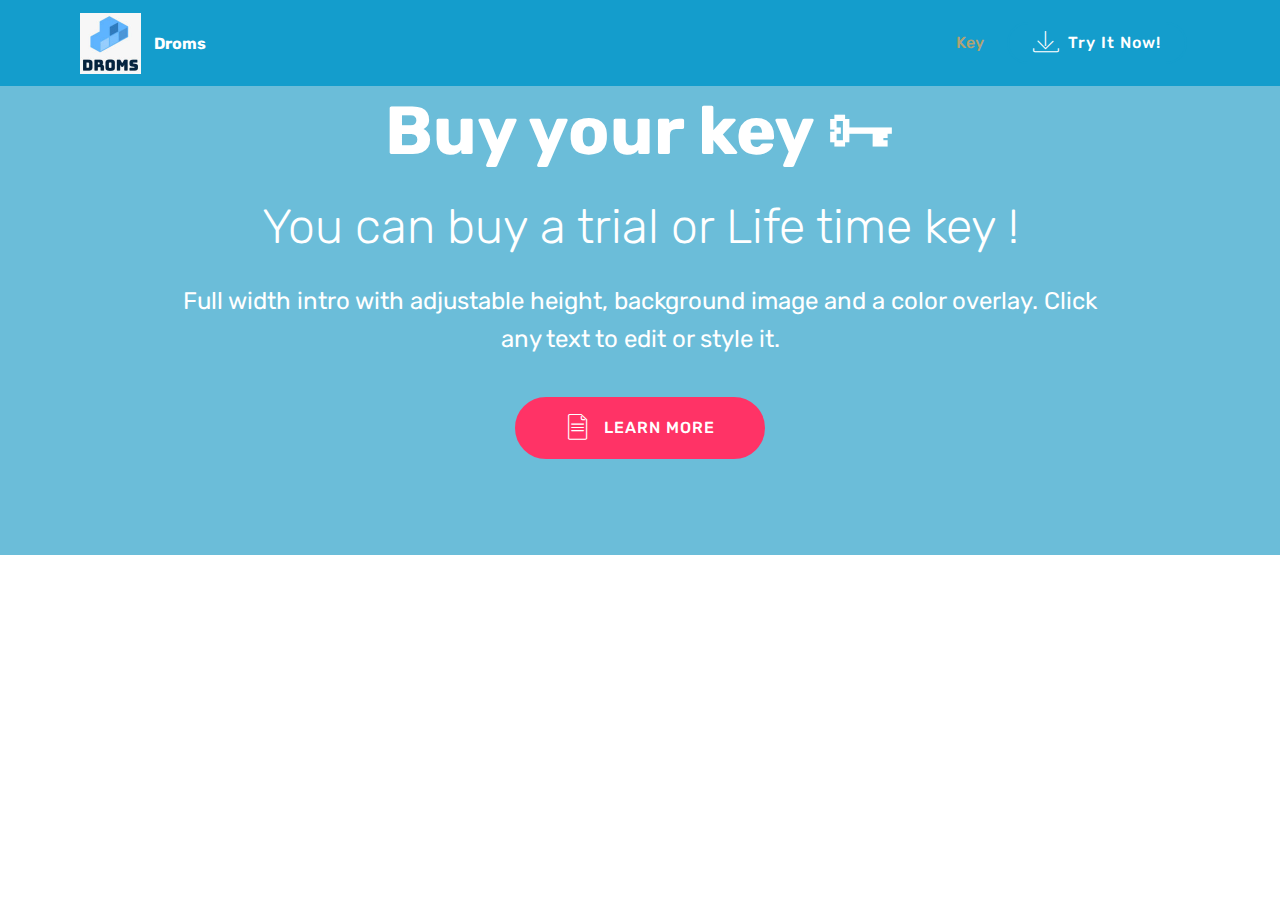
==== commit fd973039: "create github pages" ====
--- a/BuyKeys.html
+++ b/BuyKeys.html
@@ -48,7 +48,7 @@
         </div>
         <div class="collapse navbar-collapse" id="navbarSupportedContent">
             <ul class="navbar-nav nav-dropdown" data-app-modern-menu="true"><li class="nav-item">
-                    <a class="nav-link link text-white display-4" href="https://mobirise.com">About Droms<br><br></a>
+                    <a class="nav-link link text-danger display-4" href="#top"><br>Key<br><br></a>
                 </li></ul>
             <div class="navbar-buttons mbr-section-btn"><a class="btn btn-sm btn-primary display-4" href="https://mobirise.com">
                     <span class="mbri-save mbr-iconfont mbr-iconfont-btn "></span>
@@ -58,7 +58,7 @@
     </nav>
 </section>
 
-<section class="engine"><a href="https://mobirise.info/p">web templates free download</a></section><section class="header1 cid-rQofjFwlyS" data-bg-video="https://www.youtube.com/watch?v=-X9aYfZvi4s" id="header1-4">
+<section class="engine"><a href="https://mobirise.info/d">site maker</a></section><section class="header1 cid-rQofjFwlyS" data-bg-video="https://www.youtube.com/watch?v=-X9aYfZvi4s" id="header1-4">
 
     
 
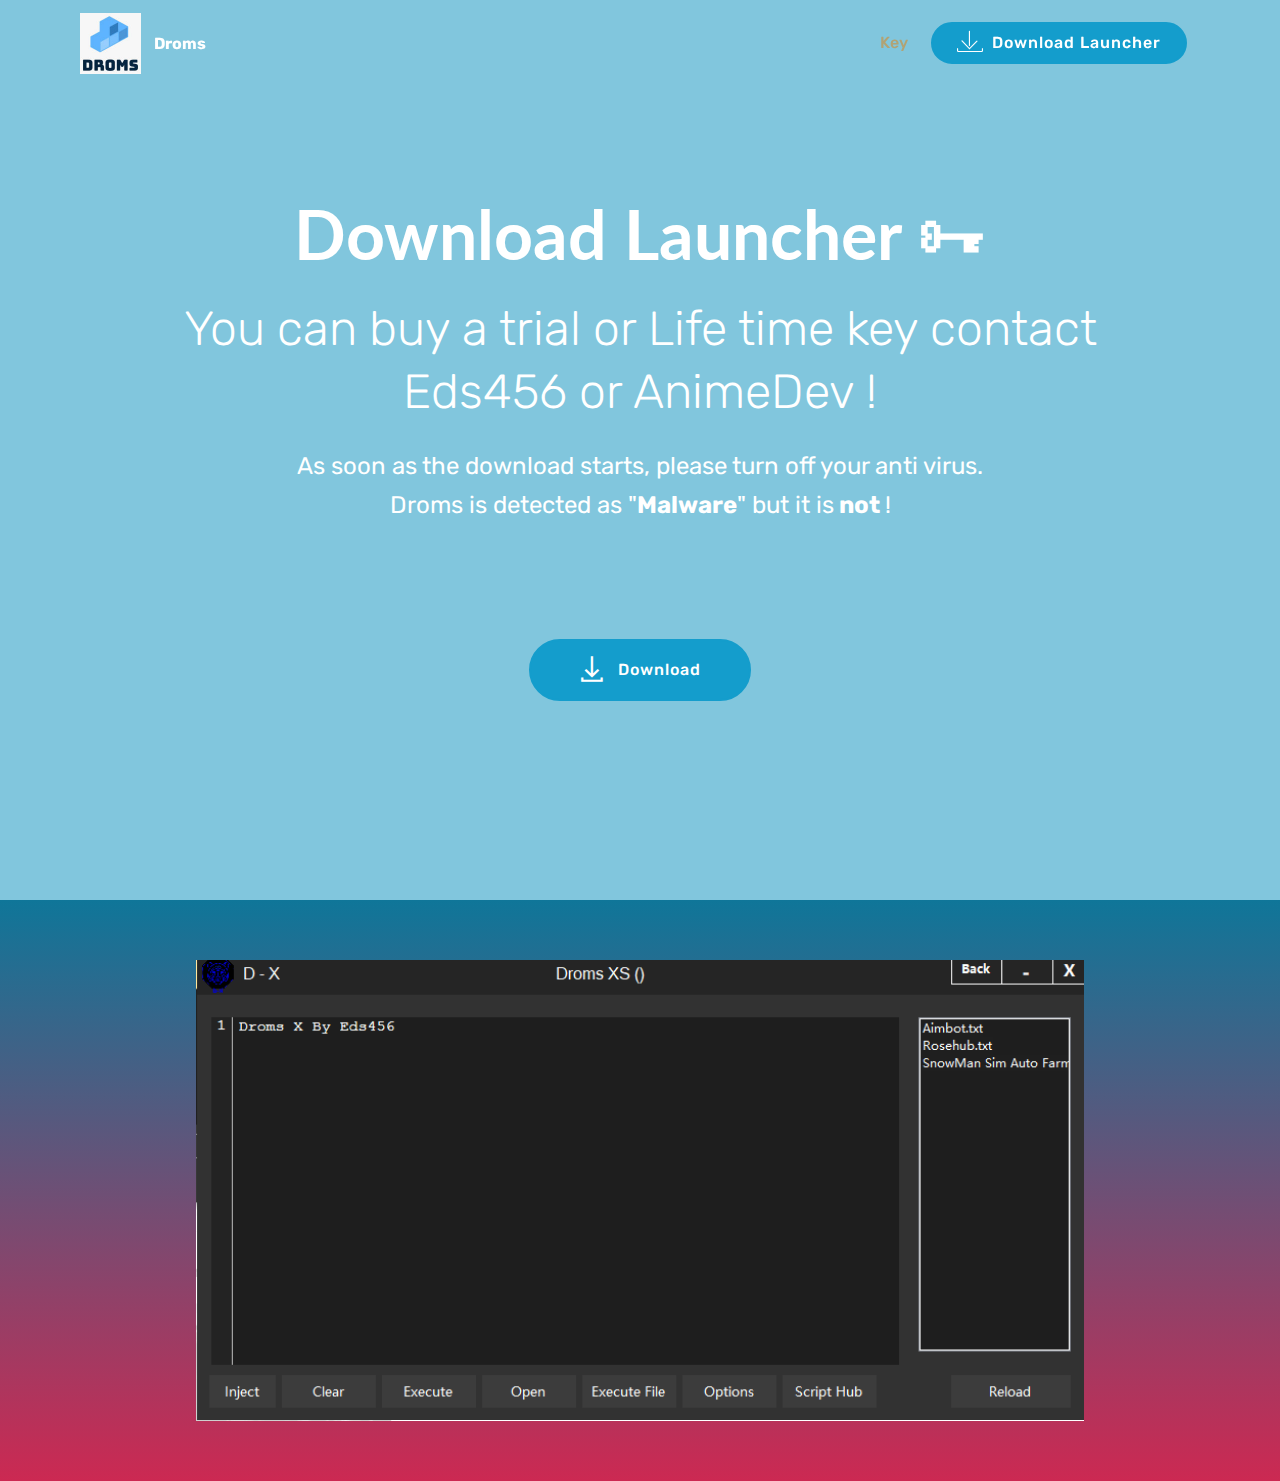
==== commit e94f80ab: "create github pages" ====
--- a/BuyKeys.html
+++ b/BuyKeys.html
@@ -9,7 +9,8 @@
   <link rel="shortcut icon" href="assets/images/whatsapp-image-2020-02-06-at-18.57.35-122x122.jpg" type="image/x-icon">
   <meta name="description" content="Buy your key there !">
   
-  <title>Buy Key</title>
+  <title>Download Launcher</title>
+  <link rel="stylesheet" href="assets/web/assets/mobirise-icons2/mobirise2.css">
   <link rel="stylesheet" href="assets/web/assets/mobirise-icons/mobirise-icons.css">
   <link rel="stylesheet" href="assets/bootstrap/css/bootstrap.min.css">
   <link rel="stylesheet" href="assets/bootstrap/css/bootstrap-grid.min.css">
@@ -27,7 +28,7 @@
 
     
 
-    <nav class="navbar navbar-expand beta-menu navbar-dropdown align-items-center navbar-fixed-top navbar-toggleable-sm">
+    <nav class="navbar navbar-expand beta-menu navbar-dropdown align-items-center navbar-fixed-top navbar-toggleable-sm bg-color transparent">
         <button class="navbar-toggler navbar-toggler-right" type="button" data-toggle="collapse" data-target="#navbarSupportedContent" aria-controls="navbarSupportedContent" aria-expanded="false" aria-label="Toggle navigation">
             <div class="hamburger">
                 <span></span>
@@ -39,60 +40,70 @@
         <div class="menu-logo">
             <div class="navbar-brand">
                 <span class="navbar-logo">
-                    <a href="https://mobirise.com">
+                    
                          <img src="assets/images/whatsapp-image-2020-02-06-at-18.57.35-122x122.jpg" alt="Mobirise" title="" style="height: 3.8rem;">
-                    </a>
+                    
                 </span>
-                <span class="navbar-caption-wrap"><a class="navbar-caption text-white display-4" href="https://mobirise.com">Droms</a></span>
+                <span class="navbar-caption-wrap"><a class="navbar-caption text-white display-4" href="index.html">Droms</a></span>
             </div>
         </div>
         <div class="collapse navbar-collapse" id="navbarSupportedContent">
             <ul class="navbar-nav nav-dropdown" data-app-modern-menu="true"><li class="nav-item">
-                    <a class="nav-link link text-danger display-4" href="#top"><br>Key<br><br></a>
+                    <a class="nav-link link text-danger display-4" href="BuyKeys.html"><br>Key<br><br></a>
                 </li></ul>
-            <div class="navbar-buttons mbr-section-btn"><a class="btn btn-sm btn-primary display-4" href="https://mobirise.com">
+            <div class="navbar-buttons mbr-section-btn"><a class="btn btn-sm btn-primary display-4" href="BuyKeys.html">
                     <span class="mbri-save mbr-iconfont mbr-iconfont-btn "></span>
-                    Try It Now!
-                </a></div>
+                    Download Launcher</a></div>
         </div>
     </nav>
 </section>
 
-<section class="engine"><a href="https://mobirise.info/d">site maker</a></section><section class="header1 cid-rQofjFwlyS" data-bg-video="https://www.youtube.com/watch?v=-X9aYfZvi4s" id="header1-4">
+<section class="engine"><a href="https://mobirise.info/w">html5 templates</a></section><section class="header1 cid-rQofjFwlyS mbr-fullscreen" data-bg-video="https://www.youtube.com/watch?v=-X9aYfZvi4s" id="header1-4">
 
     
 
-    <div class="mbr-overlay" style="opacity: 0.6; background-color: rgb(20, 157, 204);">
+    <div class="mbr-overlay" style="opacity: 0.5; background-color: rgb(20, 157, 204);">
     </div>
 
     <div class="container">
         <div class="row justify-content-md-center">
             <div class="mbr-white col-md-10">
-                <h1 class="mbr-section-title align-center mbr-bold pb-3 mbr-fonts-style display-1">
-                    Buy your key 🗝</h1>
-                <h3 class="mbr-section-subtitle align-center mbr-light pb-3 mbr-fonts-style display-2">You can buy a trial or Life time key !</h3>
-                <p class="mbr-text align-center pb-3 mbr-fonts-style display-5">
-                    Full width intro with adjustable height, background image and a color overlay. Click any text to edit or style it.
-                </p>
-                <div class="mbr-section-btn align-center"><a class="btn btn-md btn-secondary display-4" href="https://mobirise.co">
-                        <span class="mbr-iconfont mbri-file"></span>LEARN MORE</a></div>
+                <h1 class="mbr-section-title align-center mbr-bold pb-3 mbr-fonts-style display-1">Download Launcher 🗝</h1>
+                <h3 class="mbr-section-subtitle align-center mbr-light pb-3 mbr-fonts-style display-2">You can buy a trial or Life time key contact Eds456 or AnimeDev !</h3>
+                <p class="mbr-text align-center pb-3 mbr-fonts-style display-5">As soon as the download starts, please turn off your anti virus.
+<br>Droms is detected as "<strong>Malware</strong>" but it is<strong> not </strong>!<br><br><br></p>
+                <div class="mbr-section-btn align-center"><a class="btn btn-md btn-primary display-4" href="https://mobirise.co"><span class="mobi-mbri mobi-mbri-download mbr-iconfont mbr-iconfont-btn"></span>Download</a></div>
             </div>
         </div>
     </div>
 
 </section>
 
+<section class="cid-rT36lLuJo6" id="image3-c">
 
+    
+
+    <figure class="mbr-figure container">
+            <div class="image-block" style="width: 80%;">
+                <a href="BuyKeys.html#image3-c"><img src="assets/images/screenshot-24-869x451.png" width="1400" alt="Mobirise" title=""></a>
+                <figcaption class="mbr-figure-caption mbr-figure-caption-over">
+                    <div class="container pb-5 mbr-white align-center mbr-fonts-style display-1">&nbsp;</div>
+                </figcaption>
+            </div>
+    </figure>
+</section>
+
+
+  <script src="assets/popper/popper.min.js"></script>
   <script src="assets/web/assets/jquery/jquery.min.js"></script>
-  <script src="assets/popper/popper.min.js"></script>
   <script src="assets/bootstrap/js/bootstrap.min.js"></script>
+  <script src="assets/smoothscroll/smooth-scroll.js"></script>
+  <script src="assets/touchswipe/jquery.touch-swipe.min.js"></script>
+  <script src="assets/ytplayer/jquery.mb.ytplayer.min.js"></script>
+  <script src="assets/vimeoplayer/jquery.mb.vimeo_player.js"></script>
   <script src="assets/tether/tether.min.js"></script>
   <script src="assets/dropdown/js/nav-dropdown.js"></script>
   <script src="assets/dropdown/js/navbar-dropdown.js"></script>
-  <script src="assets/touchswipe/jquery.touch-swipe.min.js"></script>
-  <script src="assets/ytplayer/jquery.mb.ytplayer.min.js"></script>
-  <script src="assets/vimeoplayer/jquery.mb.vimeo_player.js"></script>
-  <script src="assets/smoothscroll/smooth-scroll.js"></script>
   <script src="assets/theme/js/script.js"></script>
   
   
--- a/assets/web/assets/mobirise-icons2/mobirise2.css
+++ b/assets/web/assets/mobirise-icons2/mobirise2.css
@@ -0,0 +1,498 @@
+@font-face {
+  font-family: 'Moririse2';
+  font-display: swap;
+  src:  url('mobirise2.eot?f2bix4');
+  src:  url('mobirise2.eot?f2bix4#iefix') format('embedded-opentype'),
+    url('mobirise2.ttf?f2bix4') format('truetype'),
+    url('mobirise2.woff?f2bix4') format('woff'),
+    url('mobirise2.svg?f2bix4#mobirise2') format('svg');
+  font-weight: normal;
+  font-style: normal;
+}
+
+[class^="mobi-"], [class*=" mobi-"] {
+  /* use !important to prevent issues with browser extensions that change fonts */
+  font-family: 'Moririse2' !important;
+  speak: none;
+  font-style: normal;
+  font-weight: normal;
+  font-variant: normal;
+  text-transform: none;
+  line-height: 1;
+
+  /* Better Font Rendering =========== */
+  -webkit-font-smoothing: antialiased;
+  -moz-osx-font-smoothing: grayscale;
+}
+
+.mobi-mbri-add-submenu:before {
+  content: "\e900";
+}
+.mobi-mbri-alert:before {
+  content: "\e901";
+}
+.mobi-mbri-align-center:before {
+  content: "\e902";
+}
+.mobi-mbri-align-justify:before {
+  content: "\e903";
+}
+.mobi-mbri-align-left:before {
+  content: "\e904";
+}
+.mobi-mbri-align-right:before {
+  content: "\e905";
+}
+.mobi-mbri-android:before {
+  content: "\e906";
+}
+.mobi-mbri-apple:before {
+  content: "\e907";
+}
+.mobi-mbri-arrow-down:before {
+  content: "\e908";
+}
+.mobi-mbri-arrow-next:before {
+  content: "\e909";
+}
+.mobi-mbri-arrow-prev:before {
+  content: "\e90a";
+}
+.mobi-mbri-arrow-up:before {
+  content: "\e90b";
+}
+.mobi-mbri-bold:before {
+  content: "\e90c";
+}
+.mobi-mbri-bookmark:before {
+  content: "\e90d";
+}
+.mobi-mbri-bootstrap:before {
+  content: "\e90e";
+}
+.mobi-mbri-briefcase:before {
+  content: "\e90f";
+}
+.mobi-mbri-browse:before {
+  content: "\e910";
+}
+.mobi-mbri-bulleted-list:before {
+  content: "\e911";
+}
+.mobi-mbri-calendar:before {
+  content: "\e912";
+}
+.mobi-mbri-camera:before {
+  content: "\e913";
+}
+.mobi-mbri-cart-add:before {
+  content: "\e914";
+}
+.mobi-mbri-cart-full:before {
+  content: "\e915";
+}
+.mobi-mbri-cash:before {
+  content: "\e916";
+}
+.mobi-mbri-change-style:before {
+  content: "\e917";
+}
+.mobi-mbri-chat:before {
+  content: "\e918";
+}
+.mobi-mbri-clock:before {
+  content: "\e919";
+}
+.mobi-mbri-close:before {
+  content: "\e91a";
+}
+.mobi-mbri-cloud:before {
+  content: "\e91b";
+}
+.mobi-mbri-code:before {
+  content: "\e91c";
+}
+.mobi-mbri-contact-form:before {
+  content: "\e91d";
+}
+.mobi-mbri-credit-card:before {
+  content: "\e91e";
+}
+.mobi-mbri-cursor-click:before {
+  content: "\e91f";
+}
+.mobi-mbri-cust-feedback:before {
+  content: "\e920";
+}
+.mobi-mbri-database:before {
+  content: "\e921";
+}
+.mobi-mbri-delivery:before {
+  content: "\e922";
+}
+.mobi-mbri-desktop:before {
+  content: "\e923";
+}
+.mobi-mbri-devices:before {
+  content: "\e924";
+}
+.mobi-mbri-down:before {
+  content: "\e925";
+}
+.mobi-mbri-download-2:before {
+  content: "\e926";
+}
+.mobi-mbri-download:before {
+  content: "\e927";
+}
+.mobi-mbri-drag-n-drop-2:before {
+  content: "\e928";
+}
+.mobi-mbri-drag-n-drop:before {
+  content: "\e929";
+}
+.mobi-mbri-edit-2:before {
+  content: "\e92a";
+}
+.mobi-mbri-edit:before {
+  content: "\e92b";
+}
+.mobi-mbri-error:before {
+  content: "\e92c";
+}
+.mobi-mbri-extension:before {
+  content: "\e92d";
+}
+.mobi-mbri-features:before {
+  content: "\e92e";
+}
+.mobi-mbri-file:before {
+  content: "\e92f";
+}
+.mobi-mbri-flag:before {
+  content: "\e930";
+}
+.mobi-mbri-folder:before {
+  content: "\e931";
+}
+.mobi-mbri-gift:before {
+  content: "\e932";
+}
+.mobi-mbri-github:before {
+  content: "\e933";
+}
+.mobi-mbri-globe-2:before {
+  content: "\e934";
+}
+.mobi-mbri-globe:before {
+  content: "\e935";
+}
+.mobi-mbri-growing-chart:before {
+  content: "\e936";
+}
+.mobi-mbri-hearth:before {
+  content: "\e937";
+}
+.mobi-mbri-help:before {
+  content: "\e938";
+}
+.mobi-mbri-home:before {
+  content: "\e939";
+}
+.mobi-mbri-hot-cup:before {
+  content: "\e93a";
+}
+.mobi-mbri-idea:before {
+  content: "\e93b";
+}
+.mobi-mbri-image-gallery:before {
+  content: "\e93c";
+}
+.mobi-mbri-image-slider:before {
+  content: "\e93d";
+}
+.mobi-mbri-info:before {
+  content: "\e93e";
+}
+.mobi-mbri-italic:before {
+  content: "\e93f";
+}
+.mobi-mbri-key:before {
+  content: "\e940";
+}
+.mobi-mbri-laptop:before {
+  content: "\e941";
+}
+.mobi-mbri-layers:before {
+  content: "\e942";
+}
+.mobi-mbri-left-right:before {
+  content: "\e943";
+}
+.mobi-mbri-left:before {
+  content: "\e944";
+}
+.mobi-mbri-letter:before {
+  content: "\e945";
+}
+.mobi-mbri-like:before {
+  content: "\e946";
+}
+.mobi-mbri-link:before {
+  content: "\e947";
+}
+.mobi-mbri-lock:before {
+  content: "\e948";
+}
+.mobi-mbri-login:before {
+  content: "\e949";
+}
+.mobi-mbri-logout:before {
+  content: "\e94a";
+}
+.mobi-mbri-magic-stick:before {
+  content: "\e94b";
+}
+.mobi-mbri-map-pin:before {
+  content: "\e94c";
+}
+.mobi-mbri-menu:before {
+  content: "\e94d";
+}
+.mobi-mbri-mobile-2:before {
+  content: "\e94e";
+}
+.mobi-mbri-mobile-horizontal:before {
+  content: "\e94f";
+}
+.mobi-mbri-mobile:before {
+  content: "\e950";
+}
+.mobi-mbri-mobirise:before {
+  content: "\e951";
+}
+.mobi-mbri-more-horizontal:before {
+  content: "\e952";
+}
+.mobi-mbri-more-vertical:before {
+  content: "\e953";
+}
+.mobi-mbri-music:before {
+  content: "\e954";
+}
+.mobi-mbri-new-file:before {
+  content: "\e955";
+}
+.mobi-mbri-numbered-list:before {
+  content: "\e956";
+}
+.mobi-mbri-opened-folder:before {
+  content: "\e957";
+}
+.mobi-mbri-pages:before {
+  content: "\e958";
+}
+.mobi-mbri-paper-plane:before {
+  content: "\e959";
+}
+.mobi-mbri-paperclip:before {
+  content: "\e95a";
+}
+.mobi-mbri-phone:before {
+  content: "\e95b";
+}
+.mobi-mbri-photo:before {
+  content: "\e95c";
+}
+.mobi-mbri-photos:before {
+  content: "\e95d";
+}
+.mobi-mbri-pin:before {
+  content: "\e95e";
+}
+.mobi-mbri-play:before {
+  content: "\e95f";
+}
+.mobi-mbri-plus:before {
+  content: "\e960";
+}
+.mobi-mbri-preview:before {
+  content: "\e961";
+}
+.mobi-mbri-print:before {
+  content: "\e962";
+}
+.mobi-mbri-protect:before {
+  content: "\e963";
+}
+.mobi-mbri-question:before {
+  content: "\e964";
+}
+.mobi-mbri-quote-left:before {
+  content: "\e965";
+}
+.mobi-mbri-quote-right:before {
+  content: "\e966";
+}
+.mobi-mbri-redo:before {
+  content: "\e967";
+}
+.mobi-mbri-refresh:before {
+  content: "\e968";
+}
+.mobi-mbri-responsive-2:before {
+  content: "\e969";
+}
+.mobi-mbri-responsive:before {
+  content: "\e96a";
+}
+.mobi-mbri-right:before {
+  content: "\e96b";
+}
+.mobi-mbri-rocket:before {
+  content: "\e96c";
+}
+.mobi-mbri-sad-face:before {
+  content: "\e96d";
+}
+.mobi-mbri-sale:before {
+  content: "\e96e";
+}
+.mobi-mbri-save:before {
+  content: "\e96f";
+}
+.mobi-mbri-search:before {
+  content: "\e970";
+}
+.mobi-mbri-setting-2:before {
+  content: "\e971";
+}
+.mobi-mbri-setting-3:before {
+  content: "\e972";
+}
+.mobi-mbri-setting:before {
+  content: "\e973";
+}
+.mobi-mbri-share:before {
+  content: "\e974";
+}
+.mobi-mbri-shopping-bag:before {
+  content: "\e975";
+}
+.mobi-mbri-shopping-basket:before {
+  content: "\e976";
+}
+.mobi-mbri-shopping-cart:before {
+  content: "\e977";
+}
+.mobi-mbri-sites:before {
+  content: "\e978";
+}
+.mobi-mbri-smile-face:before {
+  content: "\e979";
+}
+.mobi-mbri-speed:before {
+  content: "\e97a";
+}
+.mobi-mbri-star:before {
+  content: "\e97b";
+}
+.mobi-mbri-success:before {
+  content: "\e97c";
+}
+.mobi-mbri-sun:before {
+  content: "\e97d";
+}
+.mobi-mbri-sun2:before {
+  content: "\e97e";
+}
+.mobi-mbri-tablet-vertical:before {
+  content: "\e97f";
+}
+.mobi-mbri-tablet:before {
+  content: "\e980";
+}
+.mobi-mbri-target:before {
+  content: "\e981";
+}
+.mobi-mbri-timer:before {
+  content: "\e982";
+}
+.mobi-mbri-to-ftp:before {
+  content: "\e983";
+}
+.mobi-mbri-to-local-drive:before {
+  content: "\e984";
+}
+.mobi-mbri-touch-swipe:before {
+  content: "\e985";
+}
+.mobi-mbri-touch:before {
+  content: "\e986";
+}
+.mobi-mbri-trash:before {
+  content: "\e987";
+}
+.mobi-mbri-underline:before {
+  content: "\e988";
+}
+.mobi-mbri-undo:before {
+  content: "\e989";
+}
+.mobi-mbri-unlink:before {
+  content: "\e98a";
+}
+.mobi-mbri-unlock:before {
+  content: "\e98b";
+}
+.mobi-mbri-up-down:before {
+  content: "\e98c";
+}
+.mobi-mbri-up:before {
+  content: "\e98d";
+}
+.mobi-mbri-update:before {
+  content: "\e98e";
+}
+.mobi-mbri-upload-2:before {
+  content: "\e98f";
+}
+.mobi-mbri-upload:before {
+  content: "\e990";
+}
+.mobi-mbri-user-2:before {
+  content: "\e991";
+}
+.mobi-mbri-user:before {
+  content: "\e992";
+}
+.mobi-mbri-users:before {
+  content: "\e993";
+}
+.mobi-mbri-video-play:before {
+  content: "\e994";
+}
+.mobi-mbri-video:before {
+  content: "\e995";
+}
+.mobi-mbri-watch:before {
+  content: "\e996";
+}
+.mobi-mbri-website-theme-2:before {
+  content: "\e997";
+}
+.mobi-mbri-website-theme:before {
+  content: "\e998";
+}
+.mobi-mbri-wifi:before {
+  content: "\e999";
+}
+.mobi-mbri-windows:before {
+  content: "\e99a";
+}
+.mobi-mbri-zoom-in:before {
+  content: "\e99b";
+}
+.mobi-mbri-zoom-out:before {
+  content: "\e99c";
+}
--- a/assets/mobirise/css/mbr-additional.css
+++ b/assets/mobirise/css/mbr-additional.css
@@ -1,3 +1,4 @@
+@import url(https://fonts.googleapis.com/css?family=Lato:100,100i,300,300i,400,400i,700,700i,900,900i&display=swap);
 @import url(https://fonts.googleapis.com/css?family=Rubik:300,300i,400,400i,500,500i,700,700i,900,900i&display=swap);
 
 
@@ -8,7 +9,7 @@
   font-family: Rubik;
 }
 .display-1 {
-  font-family: 'Rubik', sans-serif;
+  font-family: 'Lato', sans-serif;
   font-size: 4.25rem;
   font-display: swap;
 }
@@ -712,12 +713,12 @@
 }
 .cid-qTkzRZLJNu .navbar {
   padding: .5rem 0;
-  background: #149dcc;
+  background: #ffffff;
   transition: none;
   min-height: 77px;
 }
 .cid-qTkzRZLJNu .navbar-dropdown.bg-color.transparent.opened {
-  background: #149dcc;
+  background: #ffffff;
 }
 .cid-qTkzRZLJNu a {
   font-style: normal;
@@ -801,7 +802,7 @@
   padding-bottom: 0;
 }
 .cid-qTkzRZLJNu .dropdown .dropdown-menu {
-  background: #149dcc;
+  background: #ffffff;
   display: none;
   position: absolute;
   min-width: 5rem;
@@ -1092,16 +1093,16 @@
   color: #c1c1c1 !important;
 }
 .cid-qTkA127IK8 {
-  background-image: url("../../../assets/images/background4.jpg");
+  background-image: url("../../../assets/images/mbr-1-1920x1280.jpg");
 }
 .cid-qTkzRZLJNu .navbar {
   padding: .5rem 0;
-  background: #149dcc;
+  background: #ffffff;
   transition: none;
   min-height: 77px;
 }
 .cid-qTkzRZLJNu .navbar-dropdown.bg-color.transparent.opened {
-  background: #149dcc;
+  background: #ffffff;
 }
 .cid-qTkzRZLJNu a {
   font-style: normal;
@@ -1185,7 +1186,7 @@
   padding-bottom: 0;
 }
 .cid-qTkzRZLJNu .dropdown .dropdown-menu {
-  background: #149dcc;
+  background: #ffffff;
   display: none;
   position: absolute;
   min-width: 5rem;
@@ -1475,7 +1476,406 @@
 .cid-qTkzRZLJNu .dropdown-item:hover {
   color: #c1c1c1 !important;
 }
-.cid-rQofjFwlyS {
-  padding-top: 90px;
-  padding-bottom: 90px;
-}
+.cid-rT36lLuJo6 {
+  background: #0f7699;
+  padding-top: 60px;
+  padding-bottom: 60px;
+  background: linear-gradient(0deg, #cc2952, #0f7699);
+}
+.cid-rT36lLuJo6 .image-block {
+  margin: auto;
+}
+.cid-rT36lLuJo6 figcaption {
+  position: relative;
+}
+.cid-rT36lLuJo6 figcaption div {
+  position: absolute;
+  bottom: 0;
+  width: 100%;
+}
+@media (max-width: 768px) {
+  .cid-rT36lLuJo6 .image-block {
+    width: 100% !important;
+  }
+}
+.cid-qTkzRZLJNu .navbar {
+  padding: .5rem 0;
+  background: #ffffff;
+  transition: none;
+  min-height: 77px;
+}
+.cid-qTkzRZLJNu .navbar-dropdown.bg-color.transparent.opened {
+  background: #ffffff;
+}
+.cid-qTkzRZLJNu a {
+  font-style: normal;
+}
+.cid-qTkzRZLJNu .nav-item span {
+  padding-right: 0.4em;
+  line-height: 0.5em;
+  vertical-align: text-bottom;
+  position: relative;
+  text-decoration: none;
+}
+.cid-qTkzRZLJNu .nav-item a {
+  display: flex;
+  align-items: center;
+  justify-content: center;
+  padding: 0.7rem 0 !important;
+  margin: 0rem .65rem !important;
+}
+.cid-qTkzRZLJNu .nav-item:focus,
+.cid-qTkzRZLJNu .nav-link:focus {
+  outline: none;
+}
+.cid-qTkzRZLJNu .btn {
+  padding: 0.4rem 1.5rem;
+  display: inline-flex;
+  align-items: center;
+}
+.cid-qTkzRZLJNu .btn .mbr-iconfont {
+  font-size: 1.6rem;
+}
+.cid-qTkzRZLJNu .menu-logo {
+  margin-right: auto;
+}
+.cid-qTkzRZLJNu .menu-logo .navbar-brand {
+  display: flex;
+  margin-left: 5rem;
+  padding: 0;
+  transition: padding .2s;
+  min-height: 3.8rem;
+  align-items: center;
+}
+.cid-qTkzRZLJNu .menu-logo .navbar-brand .navbar-caption-wrap {
+  display: -webkit-flex;
+  -webkit-align-items: center;
+  align-items: center;
+  word-break: break-word;
+  min-width: 7rem;
+  margin: .3rem 0;
+}
+.cid-qTkzRZLJNu .menu-logo .navbar-brand .navbar-caption-wrap .navbar-caption {
+  line-height: 1.2rem !important;
+  padding-right: 2rem;
+}
+.cid-qTkzRZLJNu .menu-logo .navbar-brand .navbar-logo {
+  font-size: 4rem;
+  transition: font-size 0.25s;
+}
+.cid-qTkzRZLJNu .menu-logo .navbar-brand .navbar-logo img {
+  display: flex;
+}
+.cid-qTkzRZLJNu .menu-logo .navbar-brand .navbar-logo .mbr-iconfont {
+  transition: font-size 0.25s;
+}
+.cid-qTkzRZLJNu .navbar-toggleable-sm .navbar-collapse {
+  justify-content: flex-end;
+  -webkit-justify-content: flex-end;
+  padding-right: 5rem;
+  width: auto;
+}
+.cid-qTkzRZLJNu .navbar-toggleable-sm .navbar-collapse .navbar-nav {
+  flex-wrap: wrap;
+  -webkit-flex-wrap: wrap;
+  padding-left: 0;
+}
+.cid-qTkzRZLJNu .navbar-toggleable-sm .navbar-collapse .navbar-nav .nav-item {
+  -webkit-align-self: center;
+  align-self: center;
+}
+.cid-qTkzRZLJNu .navbar-toggleable-sm .navbar-collapse .navbar-buttons {
+  padding-left: 0;
+  padding-bottom: 0;
+}
+.cid-qTkzRZLJNu .dropdown .dropdown-menu {
+  background: #ffffff;
+  display: none;
+  position: absolute;
+  min-width: 5rem;
+  padding-top: 1.4rem;
+  padding-bottom: 1.4rem;
+  text-align: left;
+}
+.cid-qTkzRZLJNu .dropdown .dropdown-menu .dropdown-item {
+  width: auto;
+  padding: 0.235em 1.5385em 0.235em 1.5385em !important;
+}
+.cid-qTkzRZLJNu .dropdown .dropdown-menu .dropdown-item::after {
+  right: 0.5rem;
+}
+.cid-qTkzRZLJNu .dropdown .dropdown-menu .dropdown-submenu {
+  margin: 0;
+}
+.cid-qTkzRZLJNu .dropdown.open > .dropdown-menu {
+  display: block;
+}
+.cid-qTkzRZLJNu .navbar-toggleable-sm.opened:after {
+  position: absolute;
+  width: 100vw;
+  height: 100vh;
+  content: '';
+  background-color: rgba(0, 0, 0, 0.1);
+  left: 0;
+  bottom: 0;
+  transform: translateY(100%);
+  -webkit-transform: translateY(100%);
+  z-index: 1000;
+}
+.cid-qTkzRZLJNu .navbar.navbar-short {
+  min-height: 60px;
+  transition: all .2s;
+}
+.cid-qTkzRZLJNu .navbar.navbar-short .navbar-toggler-right {
+  top: 20px;
+}
+.cid-qTkzRZLJNu .navbar.navbar-short .navbar-logo a {
+  font-size: 2.5rem !important;
+  line-height: 2.5rem;
+  transition: font-size 0.25s;
+}
+.cid-qTkzRZLJNu .navbar.navbar-short .navbar-logo a .mbr-iconfont {
+  font-size: 2.5rem !important;
+}
+.cid-qTkzRZLJNu .navbar.navbar-short .navbar-logo a img {
+  height: 3rem !important;
+}
+.cid-qTkzRZLJNu .navbar.navbar-short .navbar-brand {
+  min-height: 3rem;
+}
+.cid-qTkzRZLJNu button.navbar-toggler {
+  width: 31px;
+  height: 18px;
+  cursor: pointer;
+  transition: all .2s;
+  top: 1.5rem;
+  right: 1rem;
+}
+.cid-qTkzRZLJNu button.navbar-toggler:focus {
+  outline: none;
+}
+.cid-qTkzRZLJNu button.navbar-toggler .hamburger span {
+  position: absolute;
+  right: 0;
+  width: 30px;
+  height: 2px;
+  border-right: 5px;
+  background-color: #ffffff;
+}
+.cid-qTkzRZLJNu button.navbar-toggler .hamburger span:nth-child(1) {
+  top: 0;
+  transition: all .2s;
+}
+.cid-qTkzRZLJNu button.navbar-toggler .hamburger span:nth-child(2) {
+  top: 8px;
+  transition: all .15s;
+}
+.cid-qTkzRZLJNu button.navbar-toggler .hamburger span:nth-child(3) {
+  top: 8px;
+  transition: all .15s;
+}
+.cid-qTkzRZLJNu button.navbar-toggler .hamburger span:nth-child(4) {
+  top: 16px;
+  transition: all .2s;
+}
+.cid-qTkzRZLJNu nav.opened .hamburger span:nth-child(1) {
+  top: 8px;
+  width: 0;
+  opacity: 0;
+  right: 50%;
+  transition: all .2s;
+}
+.cid-qTkzRZLJNu nav.opened .hamburger span:nth-child(2) {
+  -webkit-transform: rotate(45deg);
+  transform: rotate(45deg);
+  transition: all .25s;
+}
+.cid-qTkzRZLJNu nav.opened .hamburger span:nth-child(3) {
+  -webkit-transform: rotate(-45deg);
+  transform: rotate(-45deg);
+  transition: all .25s;
+}
+.cid-qTkzRZLJNu nav.opened .hamburger span:nth-child(4) {
+  top: 8px;
+  width: 0;
+  opacity: 0;
+  right: 50%;
+  transition: all .2s;
+}
+.cid-qTkzRZLJNu .collapsed.navbar-expand {
+  flex-direction: column;
+}
+.cid-qTkzRZLJNu .collapsed .btn {
+  display: flex;
+}
+.cid-qTkzRZLJNu .collapsed .navbar-collapse {
+  display: none !important;
+  padding-right: 0 !important;
+}
+.cid-qTkzRZLJNu .collapsed .navbar-collapse.collapsing,
+.cid-qTkzRZLJNu .collapsed .navbar-collapse.show {
+  display: block !important;
+}
+.cid-qTkzRZLJNu .collapsed .navbar-collapse.collapsing .navbar-nav,
+.cid-qTkzRZLJNu .collapsed .navbar-collapse.show .navbar-nav {
+  display: block;
+  text-align: center;
+}
+.cid-qTkzRZLJNu .collapsed .navbar-collapse.collapsing .navbar-nav .nav-item,
+.cid-qTkzRZLJNu .collapsed .navbar-collapse.show .navbar-nav .nav-item {
+  clear: both;
+}
+.cid-qTkzRZLJNu .collapsed .navbar-collapse.collapsing .navbar-buttons,
+.cid-qTkzRZLJNu .collapsed .navbar-collapse.show .navbar-buttons {
+  text-align: center;
+}
+.cid-qTkzRZLJNu .collapsed .navbar-collapse.collapsing .navbar-buttons:last-child,
+.cid-qTkzRZLJNu .collapsed .navbar-collapse.show .navbar-buttons:last-child {
+  margin-bottom: 1rem;
+}
+.cid-qTkzRZLJNu .collapsed button.navbar-toggler {
+  display: block;
+}
+.cid-qTkzRZLJNu .collapsed .navbar-brand {
+  margin-left: 1rem !important;
+}
+.cid-qTkzRZLJNu .collapsed .navbar-toggleable-sm {
+  flex-direction: column;
+  -webkit-flex-direction: column;
+}
+.cid-qTkzRZLJNu .collapsed .dropdown .dropdown-menu {
+  width: 100%;
+  text-align: center;
+  position: relative;
+  opacity: 0;
+  display: block;
+  height: 0;
+  visibility: hidden;
+  padding: 0;
+  transition-duration: .5s;
+  transition-property: opacity,padding,height;
+}
+.cid-qTkzRZLJNu .collapsed .dropdown.open > .dropdown-menu {
+  position: relative;
+  opacity: 1;
+  height: auto;
+  padding: 1.4rem 0;
+  visibility: visible;
+}
+.cid-qTkzRZLJNu .collapsed .dropdown .dropdown-submenu {
+  left: 0;
+  text-align: center;
+  width: 100%;
+}
+.cid-qTkzRZLJNu .collapsed .dropdown .dropdown-toggle[data-toggle="dropdown-submenu"]::after {
+  margin-top: 0;
+  position: inherit;
+  right: 0;
+  top: 50%;
+  display: inline-block;
+  width: 0;
+  height: 0;
+  margin-left: .3em;
+  vertical-align: middle;
+  content: "";
+  border-top: .30em solid;
+  border-right: .30em solid transparent;
+  border-left: .30em solid transparent;
+}
+@media (max-width: 991px) {
+  .cid-qTkzRZLJNu .navbar-expand {
+    flex-direction: column;
+  }
+  .cid-qTkzRZLJNu img {
+    height: 3.8rem !important;
+  }
+  .cid-qTkzRZLJNu .btn {
+    display: flex;
+  }
+  .cid-qTkzRZLJNu button.navbar-toggler {
+    display: block;
+  }
+  .cid-qTkzRZLJNu .navbar-brand {
+    margin-left: 1rem !important;
+  }
+  .cid-qTkzRZLJNu .navbar-toggleable-sm {
+    flex-direction: column;
+    -webkit-flex-direction: column;
+  }
+  .cid-qTkzRZLJNu .navbar-collapse {
+    display: none !important;
+    padding-right: 0 !important;
+  }
+  .cid-qTkzRZLJNu .navbar-collapse.collapsing,
+  .cid-qTkzRZLJNu .navbar-collapse.show {
+    display: block !important;
+  }
+  .cid-qTkzRZLJNu .navbar-collapse.collapsing .navbar-nav,
+  .cid-qTkzRZLJNu .navbar-collapse.show .navbar-nav {
+    display: block;
+    text-align: center;
+  }
+  .cid-qTkzRZLJNu .navbar-collapse.collapsing .navbar-nav .nav-item,
+  .cid-qTkzRZLJNu .navbar-collapse.show .navbar-nav .nav-item {
+    clear: both;
+  }
+  .cid-qTkzRZLJNu .navbar-collapse.collapsing .navbar-buttons,
+  .cid-qTkzRZLJNu .navbar-collapse.show .navbar-buttons {
+    text-align: center;
+  }
+  .cid-qTkzRZLJNu .navbar-collapse.collapsing .navbar-buttons:last-child,
+  .cid-qTkzRZLJNu .navbar-collapse.show .navbar-buttons:last-child {
+    margin-bottom: 1rem;
+  }
+  .cid-qTkzRZLJNu .dropdown .dropdown-menu {
+    width: 100%;
+    text-align: center;
+    position: relative;
+    opacity: 0;
+    display: block;
+    height: 0;
+    visibility: hidden;
+    padding: 0;
+    transition-duration: .5s;
+    transition-property: opacity,padding,height;
+  }
+  .cid-qTkzRZLJNu .dropdown.open > .dropdown-menu {
+    position: relative;
+    opacity: 1;
+    height: auto;
+    padding: 1.4rem 0;
+    visibility: visible;
+  }
+  .cid-qTkzRZLJNu .dropdown .dropdown-submenu {
+    left: 0;
+    text-align: center;
+    width: 100%;
+  }
+  .cid-qTkzRZLJNu .dropdown .dropdown-toggle[data-toggle="dropdown-submenu"]::after {
+    margin-top: 0;
+    position: inherit;
+    right: 0;
+    top: 50%;
+    display: inline-block;
+    width: 0;
+    height: 0;
+    margin-left: .3em;
+    vertical-align: middle;
+    content: "";
+    border-top: .30em solid;
+    border-right: .30em solid transparent;
+    border-left: .30em solid transparent;
+  }
+}
+@media (min-width: 767px) {
+  .cid-qTkzRZLJNu .menu-logo {
+    flex-shrink: 0;
+  }
+}
+.cid-qTkzRZLJNu .navbar-collapse {
+  flex-basis: auto;
+}
+.cid-qTkzRZLJNu .nav-link:hover,
+.cid-qTkzRZLJNu .dropdown-item:hover {
+  color: #c1c1c1 !important;
+}
--- a/assets/mobirise/css/mbr-additional.css
+++ b/assets/mobirise/css/mbr-additional.css
@@ -1,3 +1,4 @@
+@import url(https://fonts.googleapis.com/css?family=Lato:100,100i,300,300i,400,400i,700,700i,900,900i&display=swap);
 @import url(https://fonts.googleapis.com/css?family=Rubik:300,300i,400,400i,500,500i,700,700i,900,900i&display=swap);
 
 
@@ -8,7 +9,7 @@
   font-family: Rubik;
 }
 .display-1 {
-  font-family: 'Rubik', sans-serif;
+  font-family: 'Lato', sans-serif;
   font-size: 4.25rem;
   font-display: swap;
 }
@@ -712,12 +713,12 @@
 }
 .cid-qTkzRZLJNu .navbar {
   padding: .5rem 0;
-  background: #149dcc;
+  background: #ffffff;
   transition: none;
   min-height: 77px;
 }
 .cid-qTkzRZLJNu .navbar-dropdown.bg-color.transparent.opened {
-  background: #149dcc;
+  background: #ffffff;
 }
 .cid-qTkzRZLJNu a {
   font-style: normal;
@@ -801,7 +802,7 @@
   padding-bottom: 0;
 }
 .cid-qTkzRZLJNu .dropdown .dropdown-menu {
-  background: #149dcc;
+  background: #ffffff;
   display: none;
   position: absolute;
   min-width: 5rem;
@@ -1092,16 +1093,16 @@
   color: #c1c1c1 !important;
 }
 .cid-qTkA127IK8 {
-  background-image: url("../../../assets/images/background4.jpg");
+  background-image: url("../../../assets/images/mbr-1-1920x1280.jpg");
 }
 .cid-qTkzRZLJNu .navbar {
   padding: .5rem 0;
-  background: #149dcc;
+  background: #ffffff;
   transition: none;
   min-height: 77px;
 }
 .cid-qTkzRZLJNu .navbar-dropdown.bg-color.transparent.opened {
-  background: #149dcc;
+  background: #ffffff;
 }
 .cid-qTkzRZLJNu a {
   font-style: normal;
@@ -1185,7 +1186,7 @@
   padding-bottom: 0;
 }
 .cid-qTkzRZLJNu .dropdown .dropdown-menu {
-  background: #149dcc;
+  background: #ffffff;
   display: none;
   position: absolute;
   min-width: 5rem;
@@ -1475,7 +1476,406 @@
 .cid-qTkzRZLJNu .dropdown-item:hover {
   color: #c1c1c1 !important;
 }
-.cid-rQofjFwlyS {
-  padding-top: 90px;
-  padding-bottom: 90px;
-}
+.cid-rT36lLuJo6 {
+  background: #0f7699;
+  padding-top: 60px;
+  padding-bottom: 60px;
+  background: linear-gradient(0deg, #cc2952, #0f7699);
+}
+.cid-rT36lLuJo6 .image-block {
+  margin: auto;
+}
+.cid-rT36lLuJo6 figcaption {
+  position: relative;
+}
+.cid-rT36lLuJo6 figcaption div {
+  position: absolute;
+  bottom: 0;
+  width: 100%;
+}
+@media (max-width: 768px) {
+  .cid-rT36lLuJo6 .image-block {
+    width: 100% !important;
+  }
+}
+.cid-qTkzRZLJNu .navbar {
+  padding: .5rem 0;
+  background: #ffffff;
+  transition: none;
+  min-height: 77px;
+}
+.cid-qTkzRZLJNu .navbar-dropdown.bg-color.transparent.opened {
+  background: #ffffff;
+}
+.cid-qTkzRZLJNu a {
+  font-style: normal;
+}
+.cid-qTkzRZLJNu .nav-item span {
+  padding-right: 0.4em;
+  line-height: 0.5em;
+  vertical-align: text-bottom;
+  position: relative;
+  text-decoration: none;
+}
+.cid-qTkzRZLJNu .nav-item a {
+  display: flex;
+  align-items: center;
+  justify-content: center;
+  padding: 0.7rem 0 !important;
+  margin: 0rem .65rem !important;
+}
+.cid-qTkzRZLJNu .nav-item:focus,
+.cid-qTkzRZLJNu .nav-link:focus {
+  outline: none;
+}
+.cid-qTkzRZLJNu .btn {
+  padding: 0.4rem 1.5rem;
+  display: inline-flex;
+  align-items: center;
+}
+.cid-qTkzRZLJNu .btn .mbr-iconfont {
+  font-size: 1.6rem;
+}
+.cid-qTkzRZLJNu .menu-logo {
+  margin-right: auto;
+}
+.cid-qTkzRZLJNu .menu-logo .navbar-brand {
+  display: flex;
+  margin-left: 5rem;
+  padding: 0;
+  transition: padding .2s;
+  min-height: 3.8rem;
+  align-items: center;
+}
+.cid-qTkzRZLJNu .menu-logo .navbar-brand .navbar-caption-wrap {
+  display: -webkit-flex;
+  -webkit-align-items: center;
+  align-items: center;
+  word-break: break-word;
+  min-width: 7rem;
+  margin: .3rem 0;
+}
+.cid-qTkzRZLJNu .menu-logo .navbar-brand .navbar-caption-wrap .navbar-caption {
+  line-height: 1.2rem !important;
+  padding-right: 2rem;
+}
+.cid-qTkzRZLJNu .menu-logo .navbar-brand .navbar-logo {
+  font-size: 4rem;
+  transition: font-size 0.25s;
+}
+.cid-qTkzRZLJNu .menu-logo .navbar-brand .navbar-logo img {
+  display: flex;
+}
+.cid-qTkzRZLJNu .menu-logo .navbar-brand .navbar-logo .mbr-iconfont {
+  transition: font-size 0.25s;
+}
+.cid-qTkzRZLJNu .navbar-toggleable-sm .navbar-collapse {
+  justify-content: flex-end;
+  -webkit-justify-content: flex-end;
+  padding-right: 5rem;
+  width: auto;
+}
+.cid-qTkzRZLJNu .navbar-toggleable-sm .navbar-collapse .navbar-nav {
+  flex-wrap: wrap;
+  -webkit-flex-wrap: wrap;
+  padding-left: 0;
+}
+.cid-qTkzRZLJNu .navbar-toggleable-sm .navbar-collapse .navbar-nav .nav-item {
+  -webkit-align-self: center;
+  align-self: center;
+}
+.cid-qTkzRZLJNu .navbar-toggleable-sm .navbar-collapse .navbar-buttons {
+  padding-left: 0;
+  padding-bottom: 0;
+}
+.cid-qTkzRZLJNu .dropdown .dropdown-menu {
+  background: #ffffff;
+  display: none;
+  position: absolute;
+  min-width: 5rem;
+  padding-top: 1.4rem;
+  padding-bottom: 1.4rem;
+  text-align: left;
+}
+.cid-qTkzRZLJNu .dropdown .dropdown-menu .dropdown-item {
+  width: auto;
+  padding: 0.235em 1.5385em 0.235em 1.5385em !important;
+}
+.cid-qTkzRZLJNu .dropdown .dropdown-menu .dropdown-item::after {
+  right: 0.5rem;
+}
+.cid-qTkzRZLJNu .dropdown .dropdown-menu .dropdown-submenu {
+  margin: 0;
+}
+.cid-qTkzRZLJNu .dropdown.open > .dropdown-menu {
+  display: block;
+}
+.cid-qTkzRZLJNu .navbar-toggleable-sm.opened:after {
+  position: absolute;
+  width: 100vw;
+  height: 100vh;
+  content: '';
+  background-color: rgba(0, 0, 0, 0.1);
+  left: 0;
+  bottom: 0;
+  transform: translateY(100%);
+  -webkit-transform: translateY(100%);
+  z-index: 1000;
+}
+.cid-qTkzRZLJNu .navbar.navbar-short {
+  min-height: 60px;
+  transition: all .2s;
+}
+.cid-qTkzRZLJNu .navbar.navbar-short .navbar-toggler-right {
+  top: 20px;
+}
+.cid-qTkzRZLJNu .navbar.navbar-short .navbar-logo a {
+  font-size: 2.5rem !important;
+  line-height: 2.5rem;
+  transition: font-size 0.25s;
+}
+.cid-qTkzRZLJNu .navbar.navbar-short .navbar-logo a .mbr-iconfont {
+  font-size: 2.5rem !important;
+}
+.cid-qTkzRZLJNu .navbar.navbar-short .navbar-logo a img {
+  height: 3rem !important;
+}
+.cid-qTkzRZLJNu .navbar.navbar-short .navbar-brand {
+  min-height: 3rem;
+}
+.cid-qTkzRZLJNu button.navbar-toggler {
+  width: 31px;
+  height: 18px;
+  cursor: pointer;
+  transition: all .2s;
+  top: 1.5rem;
+  right: 1rem;
+}
+.cid-qTkzRZLJNu button.navbar-toggler:focus {
+  outline: none;
+}
+.cid-qTkzRZLJNu button.navbar-toggler .hamburger span {
+  position: absolute;
+  right: 0;
+  width: 30px;
+  height: 2px;
+  border-right: 5px;
+  background-color: #ffffff;
+}
+.cid-qTkzRZLJNu button.navbar-toggler .hamburger span:nth-child(1) {
+  top: 0;
+  transition: all .2s;
+}
+.cid-qTkzRZLJNu button.navbar-toggler .hamburger span:nth-child(2) {
+  top: 8px;
+  transition: all .15s;
+}
+.cid-qTkzRZLJNu button.navbar-toggler .hamburger span:nth-child(3) {
+  top: 8px;
+  transition: all .15s;
+}
+.cid-qTkzRZLJNu button.navbar-toggler .hamburger span:nth-child(4) {
+  top: 16px;
+  transition: all .2s;
+}
+.cid-qTkzRZLJNu nav.opened .hamburger span:nth-child(1) {
+  top: 8px;
+  width: 0;
+  opacity: 0;
+  right: 50%;
+  transition: all .2s;
+}
+.cid-qTkzRZLJNu nav.opened .hamburger span:nth-child(2) {
+  -webkit-transform: rotate(45deg);
+  transform: rotate(45deg);
+  transition: all .25s;
+}
+.cid-qTkzRZLJNu nav.opened .hamburger span:nth-child(3) {
+  -webkit-transform: rotate(-45deg);
+  transform: rotate(-45deg);
+  transition: all .25s;
+}
+.cid-qTkzRZLJNu nav.opened .hamburger span:nth-child(4) {
+  top: 8px;
+  width: 0;
+  opacity: 0;
+  right: 50%;
+  transition: all .2s;
+}
+.cid-qTkzRZLJNu .collapsed.navbar-expand {
+  flex-direction: column;
+}
+.cid-qTkzRZLJNu .collapsed .btn {
+  display: flex;
+}
+.cid-qTkzRZLJNu .collapsed .navbar-collapse {
+  display: none !important;
+  padding-right: 0 !important;
+}
+.cid-qTkzRZLJNu .collapsed .navbar-collapse.collapsing,
+.cid-qTkzRZLJNu .collapsed .navbar-collapse.show {
+  display: block !important;
+}
+.cid-qTkzRZLJNu .collapsed .navbar-collapse.collapsing .navbar-nav,
+.cid-qTkzRZLJNu .collapsed .navbar-collapse.show .navbar-nav {
+  display: block;
+  text-align: center;
+}
+.cid-qTkzRZLJNu .collapsed .navbar-collapse.collapsing .navbar-nav .nav-item,
+.cid-qTkzRZLJNu .collapsed .navbar-collapse.show .navbar-nav .nav-item {
+  clear: both;
+}
+.cid-qTkzRZLJNu .collapsed .navbar-collapse.collapsing .navbar-buttons,
+.cid-qTkzRZLJNu .collapsed .navbar-collapse.show .navbar-buttons {
+  text-align: center;
+}
+.cid-qTkzRZLJNu .collapsed .navbar-collapse.collapsing .navbar-buttons:last-child,
+.cid-qTkzRZLJNu .collapsed .navbar-collapse.show .navbar-buttons:last-child {
+  margin-bottom: 1rem;
+}
+.cid-qTkzRZLJNu .collapsed button.navbar-toggler {
+  display: block;
+}
+.cid-qTkzRZLJNu .collapsed .navbar-brand {
+  margin-left: 1rem !important;
+}
+.cid-qTkzRZLJNu .collapsed .navbar-toggleable-sm {
+  flex-direction: column;
+  -webkit-flex-direction: column;
+}
+.cid-qTkzRZLJNu .collapsed .dropdown .dropdown-menu {
+  width: 100%;
+  text-align: center;
+  position: relative;
+  opacity: 0;
+  display: block;
+  height: 0;
+  visibility: hidden;
+  padding: 0;
+  transition-duration: .5s;
+  transition-property: opacity,padding,height;
+}
+.cid-qTkzRZLJNu .collapsed .dropdown.open > .dropdown-menu {
+  position: relative;
+  opacity: 1;
+  height: auto;
+  padding: 1.4rem 0;
+  visibility: visible;
+}
+.cid-qTkzRZLJNu .collapsed .dropdown .dropdown-submenu {
+  left: 0;
+  text-align: center;
+  width: 100%;
+}
+.cid-qTkzRZLJNu .collapsed .dropdown .dropdown-toggle[data-toggle="dropdown-submenu"]::after {
+  margin-top: 0;
+  position: inherit;
+  right: 0;
+  top: 50%;
+  display: inline-block;
+  width: 0;
+  height: 0;
+  margin-left: .3em;
+  vertical-align: middle;
+  content: "";
+  border-top: .30em solid;
+  border-right: .30em solid transparent;
+  border-left: .30em solid transparent;
+}
+@media (max-width: 991px) {
+  .cid-qTkzRZLJNu .navbar-expand {
+    flex-direction: column;
+  }
+  .cid-qTkzRZLJNu img {
+    height: 3.8rem !important;
+  }
+  .cid-qTkzRZLJNu .btn {
+    display: flex;
+  }
+  .cid-qTkzRZLJNu button.navbar-toggler {
+    display: block;
+  }
+  .cid-qTkzRZLJNu .navbar-brand {
+    margin-left: 1rem !important;
+  }
+  .cid-qTkzRZLJNu .navbar-toggleable-sm {
+    flex-direction: column;
+    -webkit-flex-direction: column;
+  }
+  .cid-qTkzRZLJNu .navbar-collapse {
+    display: none !important;
+    padding-right: 0 !important;
+  }
+  .cid-qTkzRZLJNu .navbar-collapse.collapsing,
+  .cid-qTkzRZLJNu .navbar-collapse.show {
+    display: block !important;
+  }
+  .cid-qTkzRZLJNu .navbar-collapse.collapsing .navbar-nav,
+  .cid-qTkzRZLJNu .navbar-collapse.show .navbar-nav {
+    display: block;
+    text-align: center;
+  }
+  .cid-qTkzRZLJNu .navbar-collapse.collapsing .navbar-nav .nav-item,
+  .cid-qTkzRZLJNu .navbar-collapse.show .navbar-nav .nav-item {
+    clear: both;
+  }
+  .cid-qTkzRZLJNu .navbar-collapse.collapsing .navbar-buttons,
+  .cid-qTkzRZLJNu .navbar-collapse.show .navbar-buttons {
+    text-align: center;
+  }
+  .cid-qTkzRZLJNu .navbar-collapse.collapsing .navbar-buttons:last-child,
+  .cid-qTkzRZLJNu .navbar-collapse.show .navbar-buttons:last-child {
+    margin-bottom: 1rem;
+  }
+  .cid-qTkzRZLJNu .dropdown .dropdown-menu {
+    width: 100%;
+    text-align: center;
+    position: relative;
+    opacity: 0;
+    display: block;
+    height: 0;
+    visibility: hidden;
+    padding: 0;
+    transition-duration: .5s;
+    transition-property: opacity,padding,height;
+  }
+  .cid-qTkzRZLJNu .dropdown.open > .dropdown-menu {
+    position: relative;
+    opacity: 1;
+    height: auto;
+    padding: 1.4rem 0;
+    visibility: visible;
+  }
+  .cid-qTkzRZLJNu .dropdown .dropdown-submenu {
+    left: 0;
+    text-align: center;
+    width: 100%;
+  }
+  .cid-qTkzRZLJNu .dropdown .dropdown-toggle[data-toggle="dropdown-submenu"]::after {
+    margin-top: 0;
+    position: inherit;
+    right: 0;
+    top: 50%;
+    display: inline-block;
+    width: 0;
+    height: 0;
+    margin-left: .3em;
+    vertical-align: middle;
+    content: "";
+    border-top: .30em solid;
+    border-right: .30em solid transparent;
+    border-left: .30em solid transparent;
+  }
+}
+@media (min-width: 767px) {
+  .cid-qTkzRZLJNu .menu-logo {
+    flex-shrink: 0;
+  }
+}
+.cid-qTkzRZLJNu .navbar-collapse {
+  flex-basis: auto;
+}
+.cid-qTkzRZLJNu .nav-link:hover,
+.cid-qTkzRZLJNu .dropdown-item:hover {
+  color: #c1c1c1 !important;
+}
